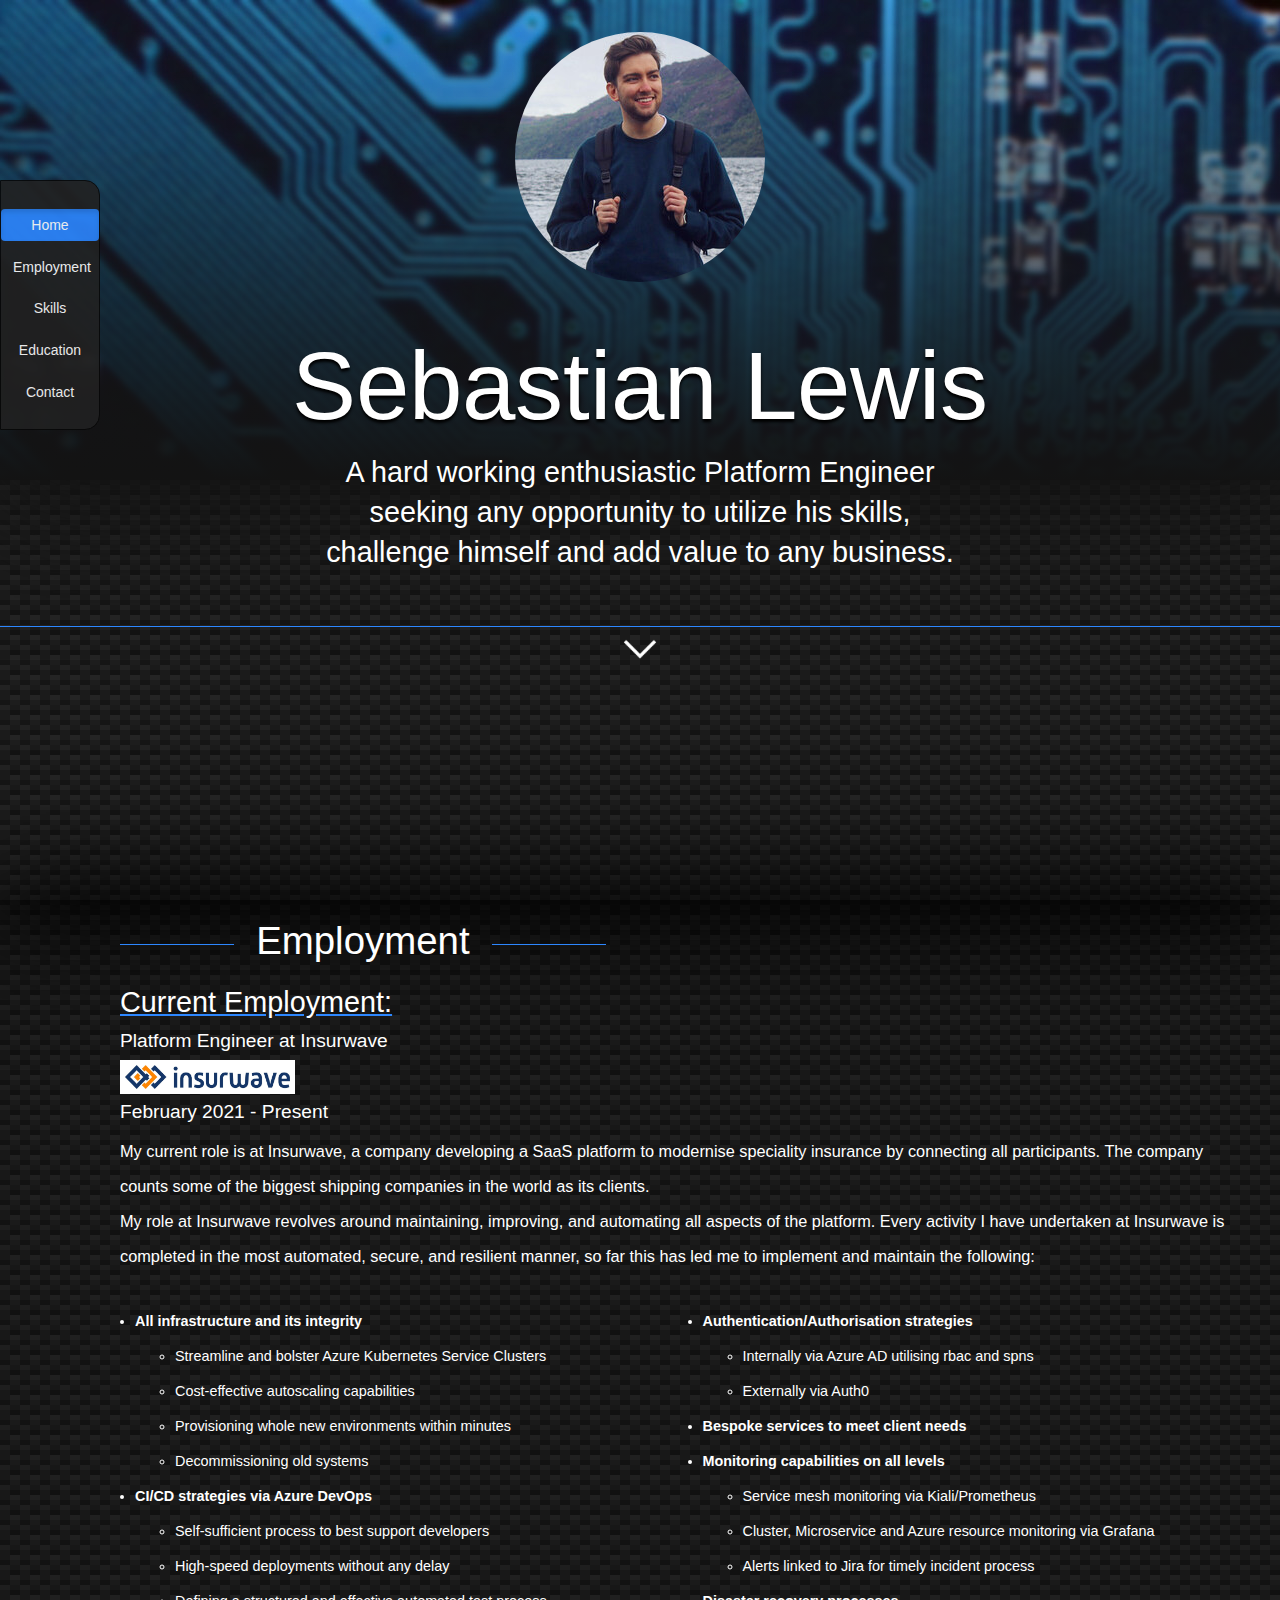
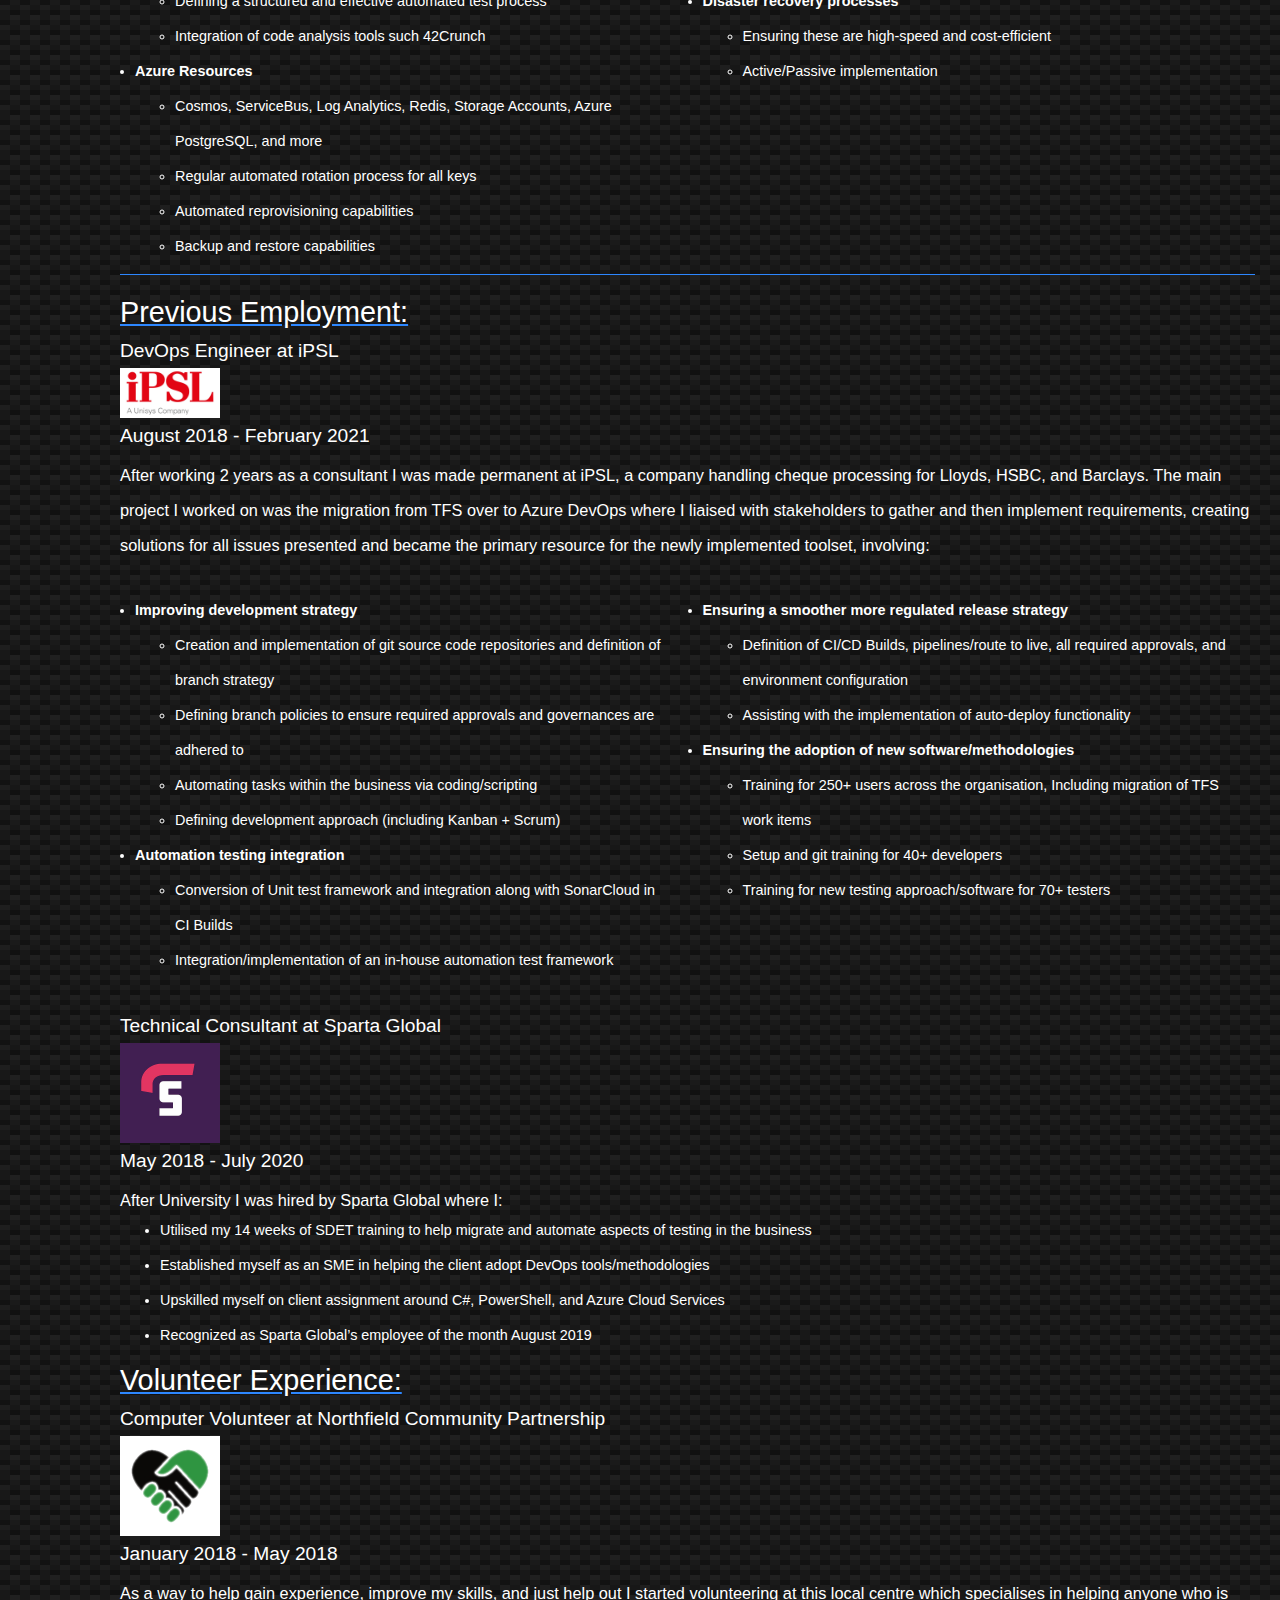
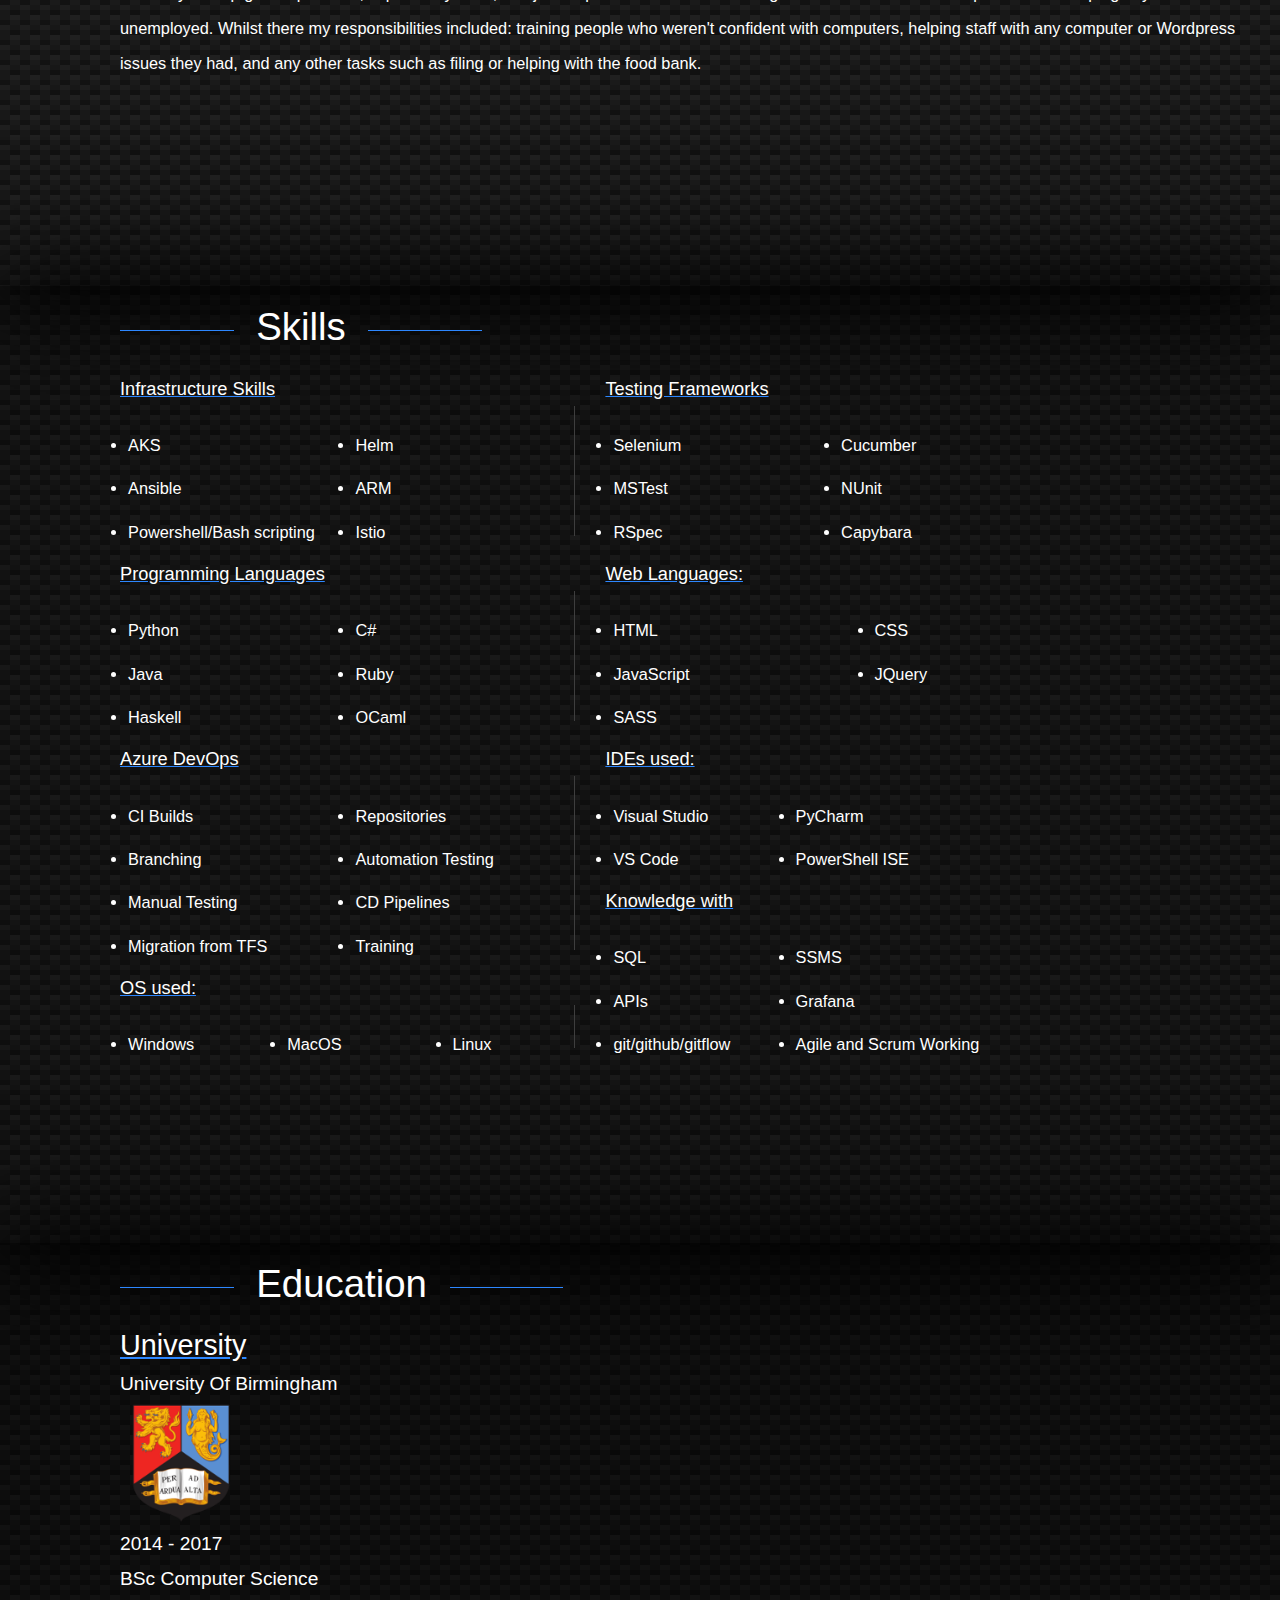
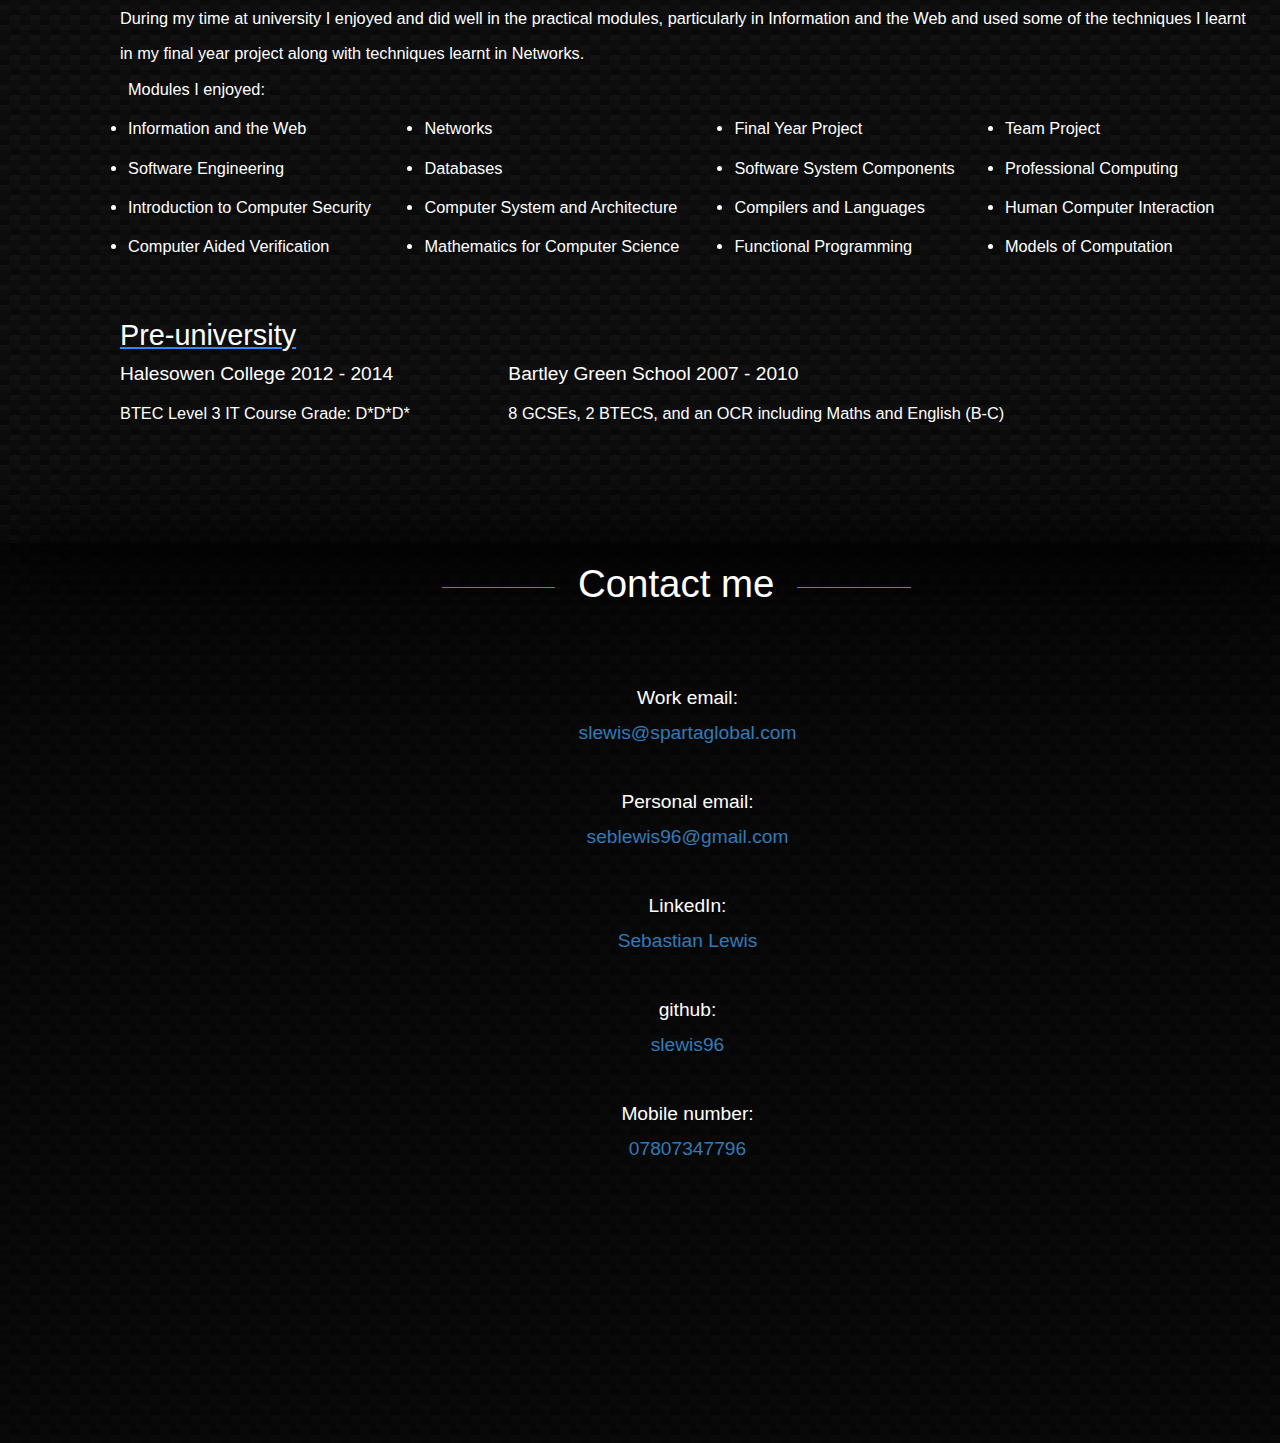
==== index.html @ 3a3884fb "Removed extra skills info" ====
<!DOCTYPE html>
<html>
  <head>
    <title>Seb Lewis</title>
    <link href="https://fonts.googleapis.com/css?family=Arimo" rel="stylesheet">
    <link href="css/bootstrap.css" rel="stylesheet">
    <link rel="stylesheet" href="css/Format.css">
    <link rel="stylesheet" href="css/animate.min.css">
    <meta name="viewport" content="width=device-width, initial-scale=1.0">
  </head>
  <body>
    <nav id="nav-main" class="navbar navbar-inverse">
      <a><button id="btnHome" type="button" class="btn btn-default navbar-btn scrollBtns active">Home</button></a>
      <a><button id="btnEmployment" type="button" class="btn btn-default navbar-btn scrollBtns">Employment</button></a>
      <a><button id="btnSkills" type="button" class="btn btn-default navbar-btn scrollBtns">Skills</button></a>
      <a><button id="btnEducation" type="button" class="btn btn-default navbar-btn scrollBtns">Education</button></a>
      <a><button id="btnContact" type="button" class="btn btn-default navbar-btn scrollBtns">Contact</button></a>
    </nav>
    <nav id="nav-main2" class="navbar navbar-inverse">
      <a><button type="button" class="btn btn-default navbar-btn scrollBtns">Home</button></a>
      <a><button type="button" class="btn btn-default navbar-btn scrollBtns">Employment</button></a>
      <a><button type="button" class="btn btn-default navbar-btn scrollBtns">Skills</button></a>
      <a><button type="button" class="btn btn-default navbar-btn scrollBtns">Education</button></a>
      <a><button type="button" class="btn btn-default navbar-btn scrollBtns">Contact</button></a>
    </nav>
    <nav id="nav-mobile" class="navbar navbar-inverse">
      <span class="glyphicon glyphicon-menu-hamburger" aria-hidden="true"></span>
    </nav>
    <div class="overlay o0">
      <header id="top" class="main-header">
        <div id="intro">
          <a href="https://www.linkedin.com/in/sebastian-lewis-231a48b2/" target="_blank"><img id="me" class="me" src="imgs/me.jpeg" alt="profile image"></a>
          <h1>Sebastian Lewis</h1>
          <div class="intro">
            <p>A hard working enthusiastic Platform Engineer seeking any opportunity to utilize his skills, challenge himself and add value to any business.<br></p>
          </div>
          <hr>
          <a href="#Employment"><img class="arrow" src="imgs/downarrow.png" alt="Down arrow" width="40px"></a>
        </div>
      </header>
    </div>
    <div class="overlay o1">
      <div id="Employment" class="container">
        <h2><hr>Employment<hr></h2>
        <u>Current Employment:</u><br>
          Platform Engineer at Insurwave<br> <a href="https://www.insurwave.com/" target="_blank"><img src="imgs/iw.jpg" width="175px"; style="background-color:white; padding:5px;"></a><br>
          February 2021 - Present<br>
          <sub>
            My current role is at Insurwave, a company developing a SaaS platform to modernise speciality insurance by connecting all participants. The company counts some of the biggest shipping companies in the world as its clients. <br>
            My role at Insurwave revolves around maintaining, improving, and automating all aspects of the platform. Every activity I have undertaken at Insurwave is completed in the most automated, secure, and resilient manner, so far this has led me to implement and maintain the following:
          </sub>  
            <br>
            <br>
          <ul class="jeList col-sm-6">
            <li><b>All infrastructure and its integrity</b></li>
            <ul>
              <li>Streamline and bolster Azure Kubernetes Service Clusters</li>
              <li>Cost-effective autoscaling capabilities</li>
              <li>Provisioning whole new environments within minutes</li>
              <li>Decommissioning old systems</li>
            </ul>
            <li><b>CI/CD strategies via Azure DevOps</b></li>
            <ul>
              <li>Self-sufficient process to best support developers</li>
              <li>High-speed deployments without any delay</li>
              <li>Defining a structured and effective automated test process</li>
              <li>Integration of code analysis tools such 42Crunch</li>
            </ul>
            <li><b>Azure Resources</b></li>
            <ul>
              <li>Cosmos, ServiceBus, Log Analytics, Redis, Storage Accounts, Azure PostgreSQL, and more</li>
              <li>Regular automated rotation process for all keys</li>
              <li>Automated reprovisioning capabilities</li>
              <li>Backup and restore capabilities</li>
            </ul>
          </ul>
          <ul class="jeList col-sm-6">
            <li><b>Authentication/Authorisation strategies</b></li>
            <ul>
              <li>Internally via Azure AD utilising rbac and spns</li>
              <li>Externally via Auth0</li>
            </ul>
            <li><b>Bespoke services to meet client needs</b></li>
            <li><b>Monitoring capabilities on all levels</b></li>
            <ul>
              <li>Service mesh monitoring via Kiali/Prometheus</li>
              <li>Cluster, Microservice and Azure resource monitoring via Grafana</li>
              <li>Alerts linked to Jira for timely incident process</li>
            </ul>
            <li><b>Disaster recovery processes</b></li>
            <ul>
              <li>Ensuring these are high-speed and cost-efficient</li>
              <li>Active/Passive implementation</li>
            </ul>
          </ul>
        <hr>
        <u>Previous Employment:</u><br>
          DevOps Engineer at iPSL<br> <a href="https://www.ipsl.co.uk/" target="_blank"><img src="imgs/ipsl.jpeg" width="100px";></a><br>
          August 2018 - February 2021<br>
          <sub>
            After working 2 years as a consultant I was made permanent at iPSL, a company handling cheque processing for Lloyds, HSBC, and Barclays. The main project I worked on was the migration from TFS over to Azure DevOps where I liaised with stakeholders to gather and then implement requirements, creating solutions for all issues presented and became the primary resource for the newly implemented toolset, involving:
          </sub>  
            <br>
            <br>
          <ul class="jeList col-sm-6">
            <li><b>Improving development strategy</b></li>
            <ul>
              <li>Creation and implementation of git source code repositories and definition of branch strategy</li>
              <li>Defining branch policies to ensure required approvals and governances are adhered to</li>
              <li>Automating tasks within the business via coding/scripting</li>
              <li>Defining development approach (including Kanban + Scrum)</li>
            </ul>
            <li><b>Automation testing integration</b></li>
            <ul>
              <li>Conversion of Unit test framework and integration along with SonarCloud in CI Builds</li>
              <li>Integration/implementation of an in-house automation test framework</li>
            </ul>
          </ul>
          <ul class="jeList col-sm-6">
            <li><b>Ensuring a smoother more regulated release strategy</b></li>
            <ul>
              <li>Definition of CI/CD Builds, pipelines/route to live, all required approvals, and environment configuration</li>
              <li>Assisting with the implementation of auto-deploy functionality</li>
            </ul>
            <li><b>Ensuring the adoption of new software/methodologies</b></li>
            <ul>
              <li>Training for 250+ users across the organisation, Including migration of TFS work items</li>
              <li>Setup and git training for 40+ developers</li>
              <li>Training for new testing approach/software for 70+ testers</li>
            </ul>  
          </ul>
          <hr style="border:0px;">
          Technical Consultant at Sparta Global<br> <a href="https://www.spartaglobal.com/" target="_blank"><img src="imgs/sp.png" width="100px";></a><br>
          May 2018 - July 2020<br>
          <sub>
            After University I was hired by Sparta Global where I:
          </sub>  
            <br>
          <ul class="jeList">
            <li>Utilised my 14 weeks of SDET training to help migrate and automate aspects of testing in the business</li>
            <li>Established myself as an SME in helping the client adopt DevOps tools/methodologies</li>
            <li>Upskilled myself on client assignment around C#, PowerShell, and Azure Cloud Services</li>
            <li>Recognized as Sparta Global’s employee of the month August 2019</li>
          </ul>
        <u>Volunteer Experience:</u><br>
          Computer Volunteer​ at Northfield Community Partnership<br> <a href="https://www.northfieldcommunity.org/" target="_blank"><img src="imgs/ncp.png" width="100px"; style="background-color:white;"></a><br>
          January 2018 - May 2018<br>
          <sub>
            As a way to help gain experience, improve my skills, and just help out I started volunteering at this local centre which specialises in helping anyone who is unemployed. Whilst there my responsibilities included:
            training people who weren't confident with computers, helping staff with any computer or Wordpress issues they had, and any other tasks such as filing or helping with the food bank.</li>
          <br><br>
          </sub>
      </div>
      <br>
      <br>
      <br>
      <br>
      <br>
    </div>
    <div class="overlay o2">
      <div id="Skills" class="container">
        <h2><hr>Skills<hr></h2>
        <div class="row">
          <div class="col-sm-5 knowledge">
            <table class="table">
              <thead>
                <u class="skillsTitle">Infrastructure Skills</u>
              </thead>
              <tbody>
                <td style="width: 50%;">&emsp;<sub><li>AKS</li></sub></td>
                <td><br><sub><li>Helm</li></sub></td>
              </tbody>
              <tbody>
                <td>&emsp;<sub><li>Ansible</li></sub></td>
                <td><br><sub><li>ARM</li></sub></td>
              </tbody>
              <tbody>
                <td><br><sub><li>Powershell/Bash scripting</li></sub></td>
                <td><br><sub><li>Istio</li></sub></td>
              </tbody>
            </table>
            <table class="table">
                <thead>
                  <u class="skillsTitle">Programming Languages</u>
                </thead>
                <tbody>
                  <td style="width: 50%;">&emsp;<sub><li>Python</li></sub></td>
                  <td><br><sub><li>C#</li></sub></td>
                </tbody>
                <tbody>
                  <td>&emsp;<sub><li>Java</li></sub></td>
                  <td><br><sub><li>Ruby</li></sub></td>
                </tbody>
                <tbody>
                  <td><br><sub><li>Haskell</li></sub></td>
                  <td>&emsp;<sub><li>OCaml</li></sub></td>
                </tbody>
              </table>
              <table class="table">
                  <thead>
                    <u class="skillsTitle">Azure DevOps</u>
                  </thead>
                  <tbody>
                    <td style="width: 50%;">&emsp;<sub><li>CI Builds</li></sub></td>
                    <td><br><sub><li>Repositories</li></sub></td>
                  </tbody>
                  <tbody>
                    <td>&emsp;<sub><li>Branching</li></sub></td>
                    <td><br><sub><li>Automation Testing</li></sub></td>
                  </tbody>
                  <tbody>
                    <td>&emsp;<sub><li>Manual Testing</li></sub></td>
                    <td>&emsp;<sub><li>CD Pipelines</li></sub></td>
                  </tbody>
                  <tbody>
                      <td>&emsp;<sub><li>Migration from TFS</li></sub></td>
                      <td>&emsp;<sub><li>Training</li></sub></td>
                    </tbody>
                </table>
                <u class="skillsTitle">OS used:</u>
                <table class="table">
                  <thead>
                  </thead>
                  <tbody>
                    <td style="width:35%;">&emsp;<sub><li>Windows</li><sub></td>
                    <td><br><sub><li>MacOS</li></td>
                    <td><br><sub><li>Linux</li></td>
                  </tbody>
                </table>
          </div>
          <div class="col-sm-5">
            <table class="table">
              <thead>
                <u class="skillsTitle">Testing Frameworks</u>
              </thead>
              <tbody>
                <td style="width: 50%;">&emsp;<sub><li>Selenium</li></sub></td>
                <td><br><sub><li>Cucumber</li></sub></td>
              </tbody>
              <tbody>
                <td>&emsp;<sub><li>MSTest</li></sub></td>
                <td><br><sub><li>NUnit</li></sub></td>
              </tbody>
              <tbody>
                <td>&emsp;<sub><li>RSpec</li></sub></td>
                <td>&emsp;<sub><li>Capybara</li></sub></td>
              </tbody>
            </table>
            <u class="skillsTitle">Web Languages:</u>
            <table class="table">
                <thead>
                </thead>
                <tbody>
                  <td>&emsp;<sub><li>HTML</li><sub></td>
                  <td><br><sub><li>CSS</li><sub></td>
                </tbody>
                <tbody>
                  <td><br><sub><li>JavaScript</li><sub></td>
                  <td><br><sub><li>JQuery</li><sub></td>
                </tbody>
                <tbody>
                  <td><br><sub><li>SASS</li><sub></td>
                </tbody>
              </table>
              <u class="skillsTitle">IDEs used:</u>
              <table class="table">
                <thead>
                </thead>
                <tbody>
                  <td style="width:40%;">&emsp;<sub><li>Visual Studio</li><sub></td>
                  <td><br><sub><li>PyCharm</li></td>
                </tbody>
                <tbody>
                  <td><br><sub><li>VS Code</li></td>
                  <td><br><sub><li>PowerShell ISE</li></td>
                </tbody>
              </table>
              <u class="skillsTitle">Knowledge with</u>
              <table class="table">
                <thead>
                </thead>
                <tbody>
                  <td style="width:40%;">&emsp;<sub><li>SQL</li><sub></td>
                  <td><br><sub><li>SSMS</li></td>
                </tbody>
                <tbody>
                  <td><br><sub><li>APIs</li></td>
                  <td><br><sub><li>Grafana</li></td>
                </tbody>
                <tbody>
                    <td><br><sub><li>git/github/gitflow</li></td>
                    <td><br><sub><li>Agile and Scrum Working</li></td>
                  </tbody>
              </table>
          </div>
        </div>
        <div>
          </div>
      </div>
      <br>
      <br>
      <br>
      <br>
      <br>
    </div>
    <div class="overlay o3">
      <div id="Education" class="container">
        <h2><hr>Education<hr></h2>
        <div class="row">
          <div class="col-sm-12">
            <u>University</u><br>
              University Of Birmingham<br> <a href="https://www.birmingham.ac.uk/index.aspx" target="_blank"><img src="imgs/uob.png" width="125px";></a><br>
              2014 - 2017<br>
              BSc Computer Science<br>
              <sub>
                During my time at university I enjoyed and did well in the practical modules, particularly in Information and the Web and used some of the techniques I learnt in my final year project along with techniques learnt in Networks.<br>
                <table class="table">
                    <thead>
                      <th>Modules I enjoyed:</th>
                    </thead>
                    <tbody>
                      <td><li>Information and the Web</li></td>
                      <td><li>Networks</li></td>
                      <td><li>Final Year Project</li></td>
                      <td><li>Team Project</li></td>
                    </tbody>
                    <tbody>
                      <td><li>Software Engineering</li></td>
                      <td><li>Databases</li></td>
                      <td><li>Software System Components</li></td>
                      <td><li>Professional Computing</li></td>
                    </tbody>
                    <tbody>
                      <td><li>Introduction to Computer Security</li></td>
                      <td><li>Computer System and Architecture</li></td>
                      <td><li>Compilers and Languages</li></td>
                      <td><li>Human Computer Interaction</li></td>
                    </tbody>
                    <tbody>
                      <td><li>Computer Aided Verification</li></td>
                      <td><li>Mathematics for Computer Science</li></td>
                      <td><li>Functional Programming </li></td>
                      <td><li>Models of Computation</li></td>
                    </tbody>
                </table>
                <br>
              </sub>
          </div>
        </div>
        <div class="row">
          <div class="col-sm-4">
            <u>Pre-university</u><br>
              Halesowen College
              2012 - 2014<br>
              <sub>
                BTEC Level 3 IT Course Grade: D*D*D*
              </sub>
          </div>
          <div class="col-sm-6">
            <u></u><br>
              Bartley Green School
              2007 - 2010<br>
              <sub>
                8 GCSEs, 2 BTECS, and an OCR including Maths and English (B-C)
              <br><br>
              </sub>
          </div>
        </div>
      </div>
      <br>
      <br>
    </div>
    <footer id="footer" class="overlay o4">
      <div id="Contact" class="container">
        <h2><hr>Contact me<hr></h2><br>
        <div>
          Work email:<br>
          <a href="mailto:slewis@spartaglobal.com">slewis@spartaglobal.com</a>
        </div>
        <div>
          Personal email:<br>
          <a href="mailto:seblewis96@gmail.com">seblewis96@gmail.com</a>
        </div>
        <div>
          LinkedIn:<br>
          <a href="https://www.linkedin.com/in/sebastian-lewis-231a48b2/" target="_blank">Sebastian Lewis</a>
        </div>
        <div>
          github:<br>
          <a href="https://github.com/slewis96">slewis96</a>
        </div>
        <div>
          Mobile number:<br>
          <a href="tel:07807347796">07807347796</a>
        </div>
      </div>
    </footer>
    <script src="js/jquery-3.3.1.js"></script>
    <script src="js/jquery.scrollify.js"></script>
	  <script>
      $(function() {
        //Fadein and bounce picture
  			$(document).ready(function() {
  			     $(document.body).animate({opacity: 1}, 1200);
             $("#me").delay(500).queue(function(){
               $('#me').addClass("animated bounce");
               setTimeout(function () {
                  $('#me').removeClass("animated bounce");
                }, 2000);
             })
        })
        //Toggle Menu
        $("#nav-mobile").click(function(){
             $("#nav-main2").slideToggle();
        })
        //Ensure the mobile menu is closed on resize
        $(document).load($(window).bind("resize", checkPosition));
        function checkPosition() {
            if (window.matchMedia('(min-width: 768px)').matches) {
              $("#nav-main2").css('display','none');
            }
        }
      })
    </script>
    <script src="js/main.js"></script>
  </body>
</html>
---- css/Format.css ----
/*HTML attirbutes*/
* {
  box-sizing: border-box;
}
body {
  background:
    linear-gradient(27deg, #151515 5px, transparent 5px) 0 5px,
    linear-gradient(207deg, #151515 5px, transparent 5px) 10px 0px,
    linear-gradient(27deg, #222 5px, transparent 5px) 0px 10px,
    linear-gradient(207deg, #222 5px, transparent 5px) 10px 5px,
    linear-gradient(90deg, #1b1b1b 10px, transparent 10px),
    linear-gradient(#1d1d1d 25%, #1a1a1a 25%, #1a1a1a 50%, transparent 50%, transparent 75%, #242424 75%, #242424);
  background-color: #131313;
  background-size: 20px 20px;
  /* background-color: #131313; */
  font-family: Roboto, Arial, sans-serif;
  margin: 0;
  font-size: 1.5em;
  color: white;
  overflow-x: hidden;
  scroll-snap-type: mandatory;
  line-height: 35px;
}
header{
  background: linear-gradient(0deg, #131313, transparent),
            #131313 url('../imgs/header2.jpg') no-repeat;
  box-shadow: 10px 10px 100px 20px #131313;
  display: block;
  z-index: 3;
  height: 480px;
}
#Projects, #Websites, #Sparta-Projects{
  background: rgba(0, 0, 0, 0.4);
}
h1 {
  font-family: Arimo;
  font-size: 5em;
  color: white;
  font-weight: 10;
  text-shadow: 0 3px 3px black;
}
h2{
  font-size: 2em;
  margin-bottom: 2%;
}
u{
  font-size: 1.5em;
  text-decoration-color: #2d87ff;
}
hr{
  width: 100%;
  border-top: 1px solid #2d87ff;
}
h2 hr{
  width: 10%;
  margin: .8% 2%;
  display: inline-block;
}
h2 hr:first-of-type{
  margin: .8% 2% .8% 0%;
}
sub{
  font-size: 85%;
}
.jeList{
  font-size: 75%;
}
.skillsTitle{
  font-size: 95%;
}
img{
  -webkit-transition: all .5s; /* Safari */
  transition: all .5s;
}
img:hover{
  transform: scale(1.05);
}
/*Section Overlays*/
.overlay{
  height: 100%;
  box-shadow: 0px 10px 100px 10px black;
}
.blocker {
  width: 100%;
  height: 160px;
}
.o1{
  background-color: rgba(0, 0, 0, 0.1);
}
.o2{
  background-color: rgba(0, 0, 0, 0.3);
}
.o3{
  background-color: rgba(0, 0, 0, 0.5);
}
.o4{
  background-color: rgba(0, 0, 0, 0.7);
}

/*Bootstrap container and navbar*/
.container{
  margin-top: 14%;
  margin-left: 105px;
  margin-right: 10px;
}
.container:first-of-type{
  margin-top: 0%;
}
.webcont{
  margin: 0 auto;
  text-align: center;
  margin-bottom: 4%;
  display: flex;
  flex-wrap: wrap;
}
.projcont{
  margin: 0;
  margin-left: 30px;
}
.flexcol{
  flex: 40%;
}
figure {
  display: flex;
  align-items: center;
  margin: 2% 0;
}
figcaption{
  margin-left: 2%;
  text-align: left;
}
.col-centered{
  float: none;
  margin: 0 auto;
}
.navbar{
  display: block;
  padding: 2% 0%;
  text-align: center;
  opacity: .9;
  position: fixed;
  z-index: 3;
  top: 20%;
  width: 100px;
  height: 250px;
  border-radius: 0px 15px 15px 0px;
  -webkit-transition: width 1s;
  transition: width 1s;
}
#nav-mobile{
  display: none;
  top: 0%;
  width: 50px;
  height: 50px;
  border-radius: 0px 0% 50% 0px;
  padding: 10px 0%;
}
#nav-main2{
  display: none;
  opacity: .7;
  top: 0%;
  height: 365px;
  padding-top: 40px;
  border-radius: 0px 0px 15px 0px;
}
#nav-main3{
  opacity: .7;
  top: 0%;
  height: 180px;
  padding-top: 10px;
  border-radius: 0px 0px 15px 0px;
}
#nav-main3 hr{
  margin: 0;
}
.btn{
  margin-top: 2%;
  color: white;
  background-color: transparent;
  border: 0;
  width: 100%;
}
.btn:hover, .btn:active:focus, .btn:active, .btn:focus{
  outline: none;
  color: white;
  background-color: #2d87ff;
}
.scrollBtns:hover, .scrollBtns:active:focus, .scrollBtns:active, .scrollBtns:focus{
  outline: none;
  color: white;
  background-color: transparent;
  box-shadow: none;
  cursor: default;
}
#nav-main .active{
  outline: none;
  color: white;
  background-color: #2d87ff;
}
/*Intro*/
.main-headerP{
  height: 200px;
  margin-bottom: 5%;
}
.intro {
  margin-left: 100px;
  margin-right: 100px;
  font-size: 1.5em;
  color: white;
  text-align: center;
  margin-top: 1%;
  justify-content: center;
  display: flex;
}
.me {
  margin: 2.5% 0%;
  border-radius: 100%;
  -webkit-transition: all 1s; /* Safari */
  transition: all 1s;
}
.intro p {
  margin-left: 20%;
  margin-right: 20%;
  margin-bottom: 5%;
  line-height: 40px;
  flex-wrap: nowrap;
}
#intro{
  text-align:center;
}
#intro hr{
  margin: 0;
  flex-wrap: nowrap;
}
#Contact{
  text-align: center;
}
#Contact div{
  padding: 1.5% 0%;
}

/*Bootstrap Table Fix*/
.table > thead > tr > th, .table > tbody > tr > td, .table > tbody + tbody{
  border-bottom: 0;
  border-top: 0;
}

.table{
  border: none;
}
th{
  font-weight: normal;
}
.knowledge table{
  border-right: 1px solid #3e3e3e;
}

/*Mobile*/
@media only screen and (max-width: 992px) {
  h1 {
    font-size: 3em;
  }
  sub{
    font-size: 75%;
  }
  .intro p{
    margin-left: 0%;
    margin-right: 0%;
    margin-bottom: 10%;
    font-size: .6em;
  }
}
@media only screen and (max-width: 848px){
  .projcont figure{
    display: block;
  }
}
@media only screen and (max-width: 790px){
  .knowledge table{
    border: none;
  }
}
@media only screen and (min-width: 768px){
  #nav-main2{
    display: none;
  }
}
@media only screen and (max-width: 768px){
  .container{
    margin-left: 50px;
  }
  #nav-main{
    display: none;
  }
  #nav-mobile{
    display: block;
  }
  #Employment img{
    display: none;
  }
  #Education img{
    display: none;
  }
  .container{
    font-size: 16px;
  }
  .container u{
    font-size: 17px;
  }
  .container sub{
    font-size: 75%;
  }
  .webcont img{
    width: 250px;
  }
}
@media only screen and (max-width: 648px){
  .projcont img{
    width: 300px;
  }
}
@media only screen and (max-width: 504px){
  .intro p{
  }
}
@media only screen and (max-width: 420px){
  .container{
    font-size: 72%;
    margin: 0% 5%;
  }
  .container table{
    margin-bottom: 2%;
  }
  .intro{
    font-size: 1.25em;
    margin: 0% 3%;
  }
  #intro h1{
    font-size: 2em;
  }
  .me {
    width: 190px;
  }
  h2{
    font-size: 1.75em;
  }
  .container u{
    font-size: 1.25em;
  }
}
@media only screen and (max-width: 300px){
  .me {
    width: 150px;
  }
  .intro{
    font-size: 1.20em;
  }
  #intro h1{
    font-size: 1.75em;
  }
  .container{
    font-size: 68%;
  }
}
/*Scrollbar*/
/* width */
::-webkit-scrollbar {
  width: 8.5px;
}

/* Track */
::-webkit-scrollbar-track {
  background: #131313;
}

/* Handle */
::-webkit-scrollbar-thumb {
  background: #2d87ff;
}

/* Handle on hover */
::-webkit-scrollbar-thumb:hover {
  background: #999999;
}
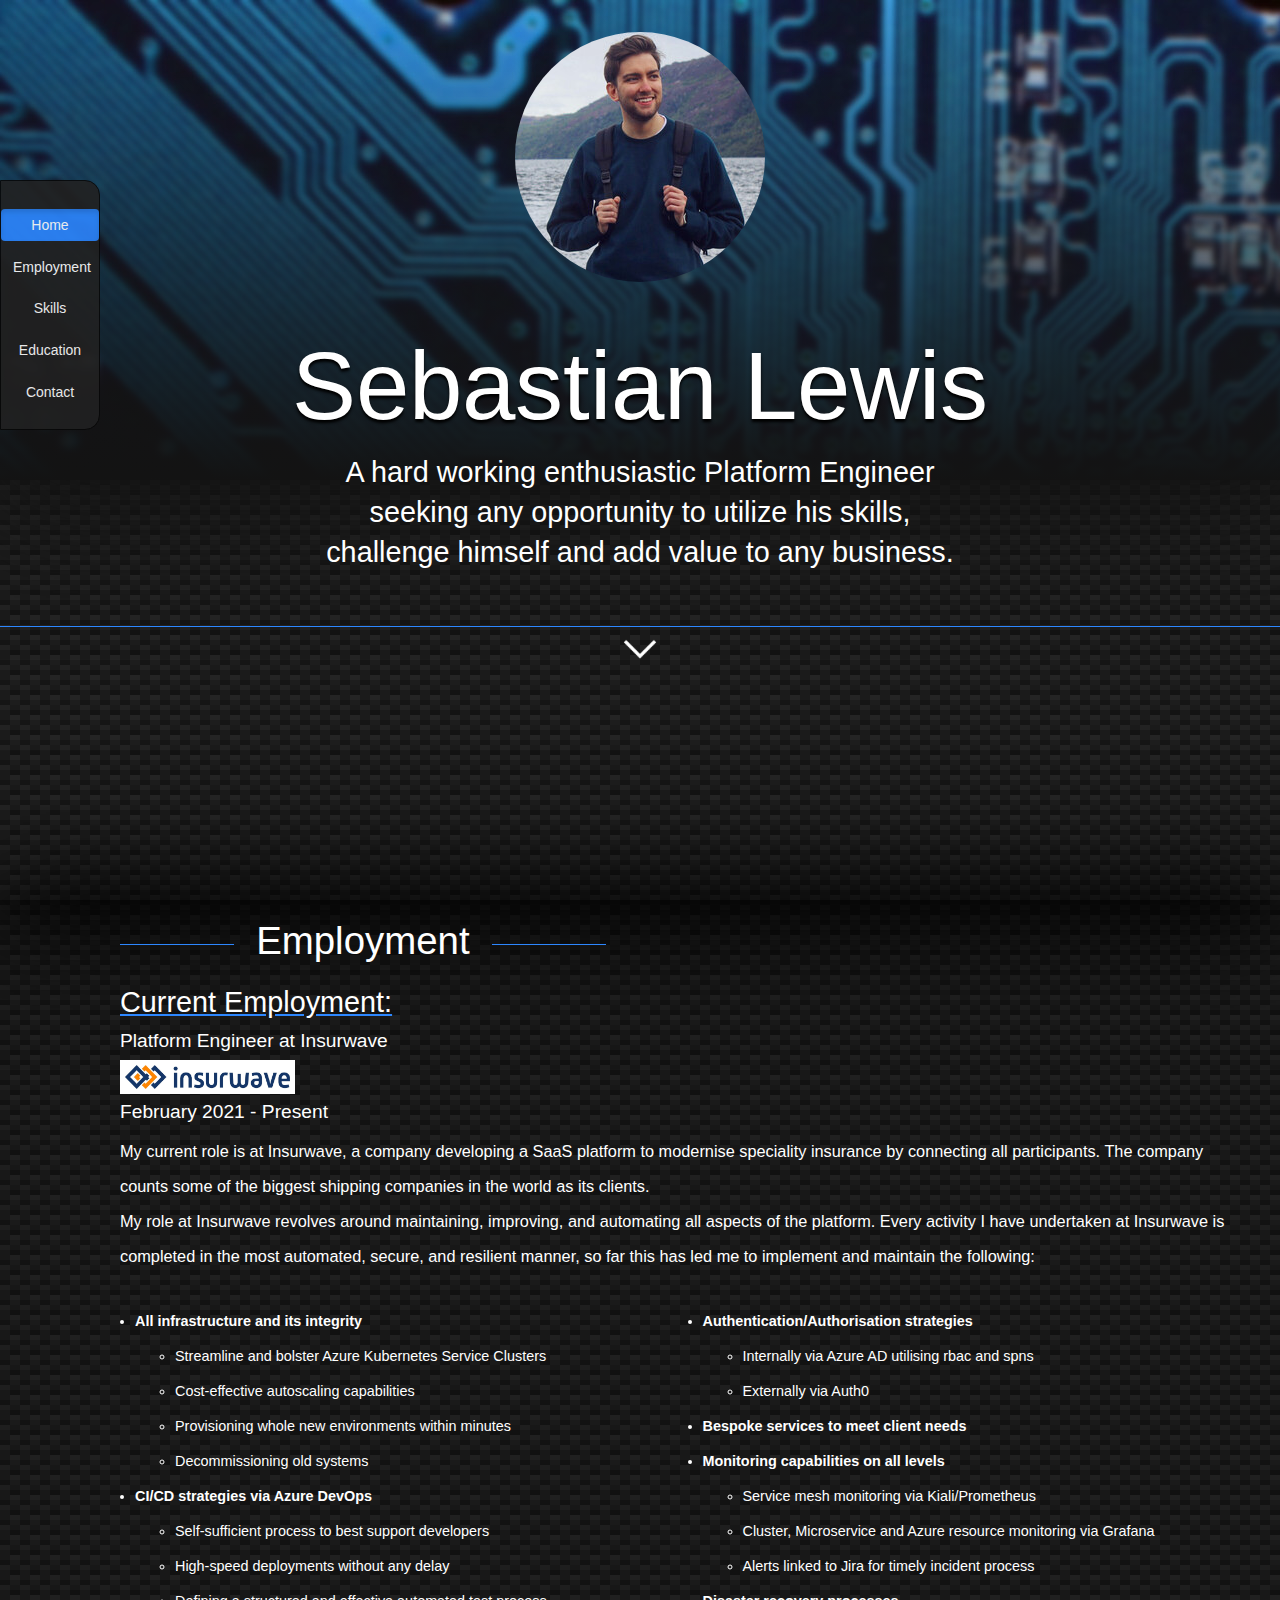
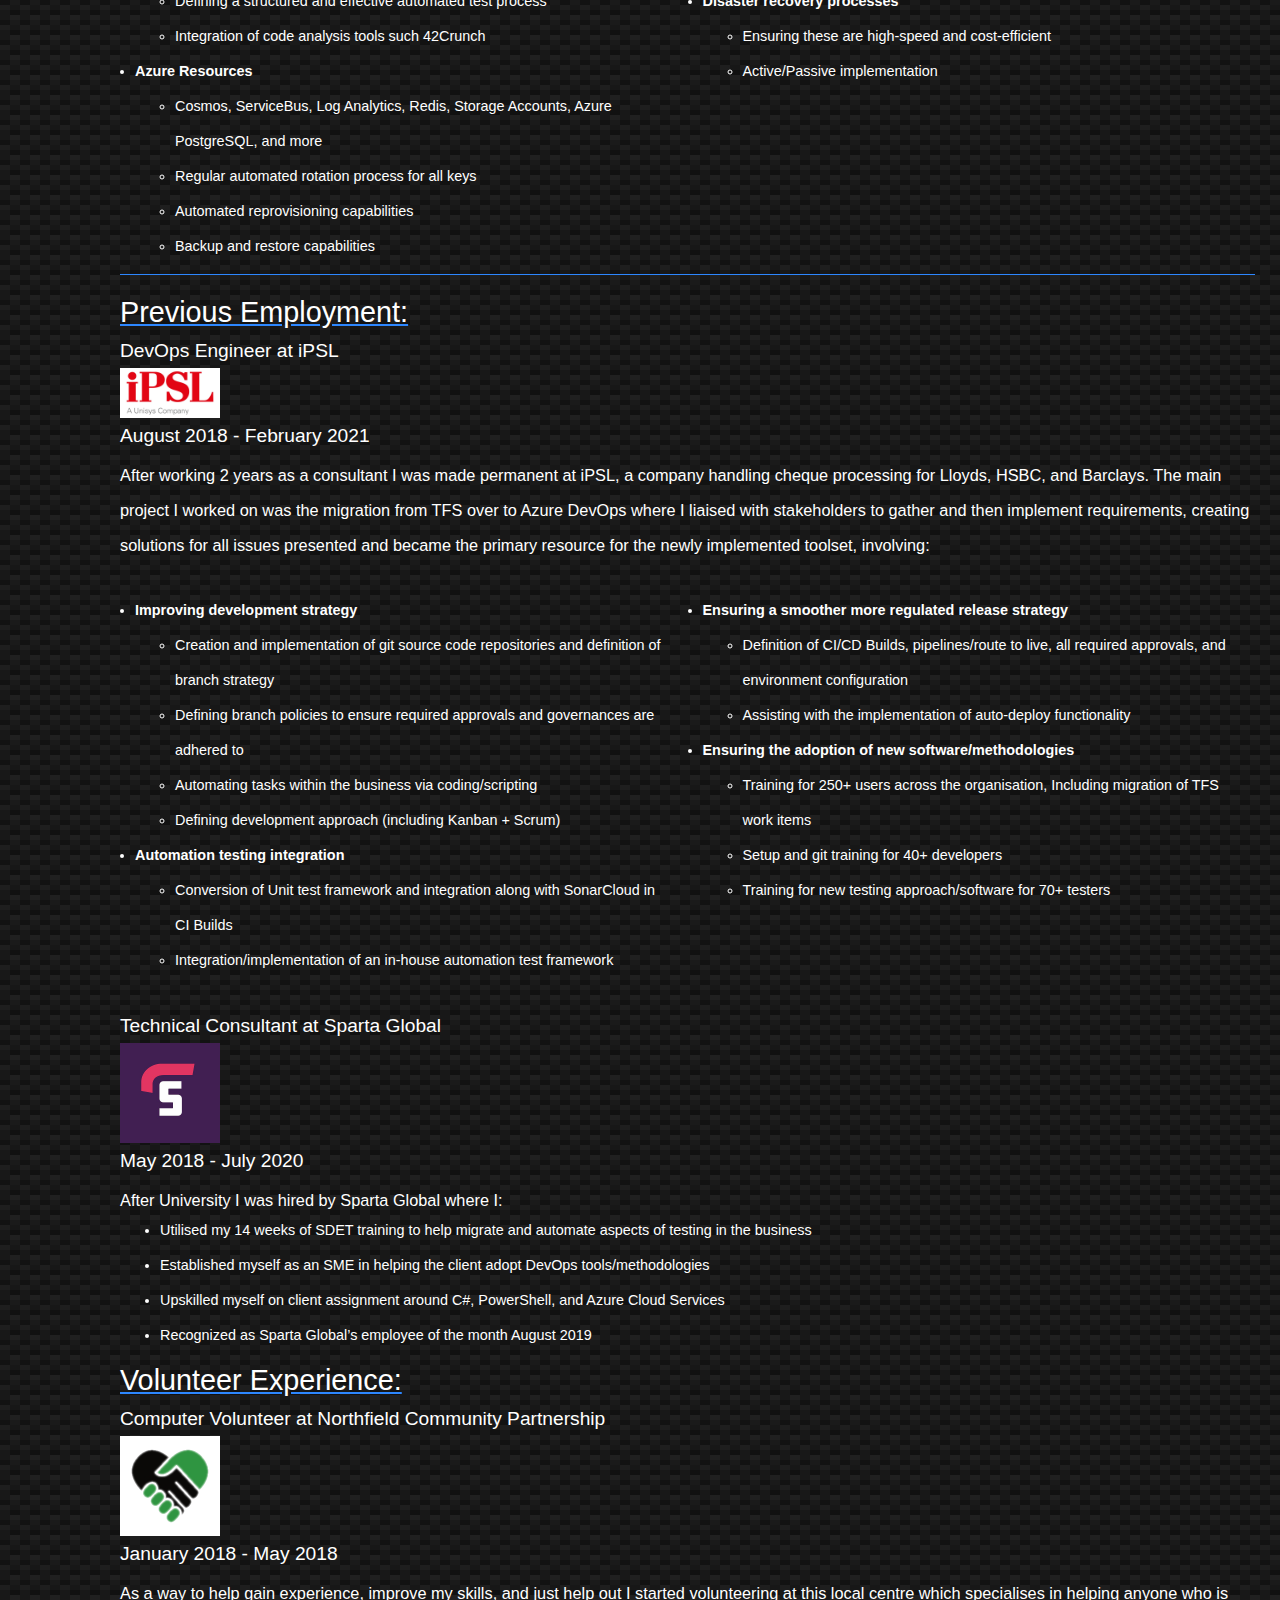
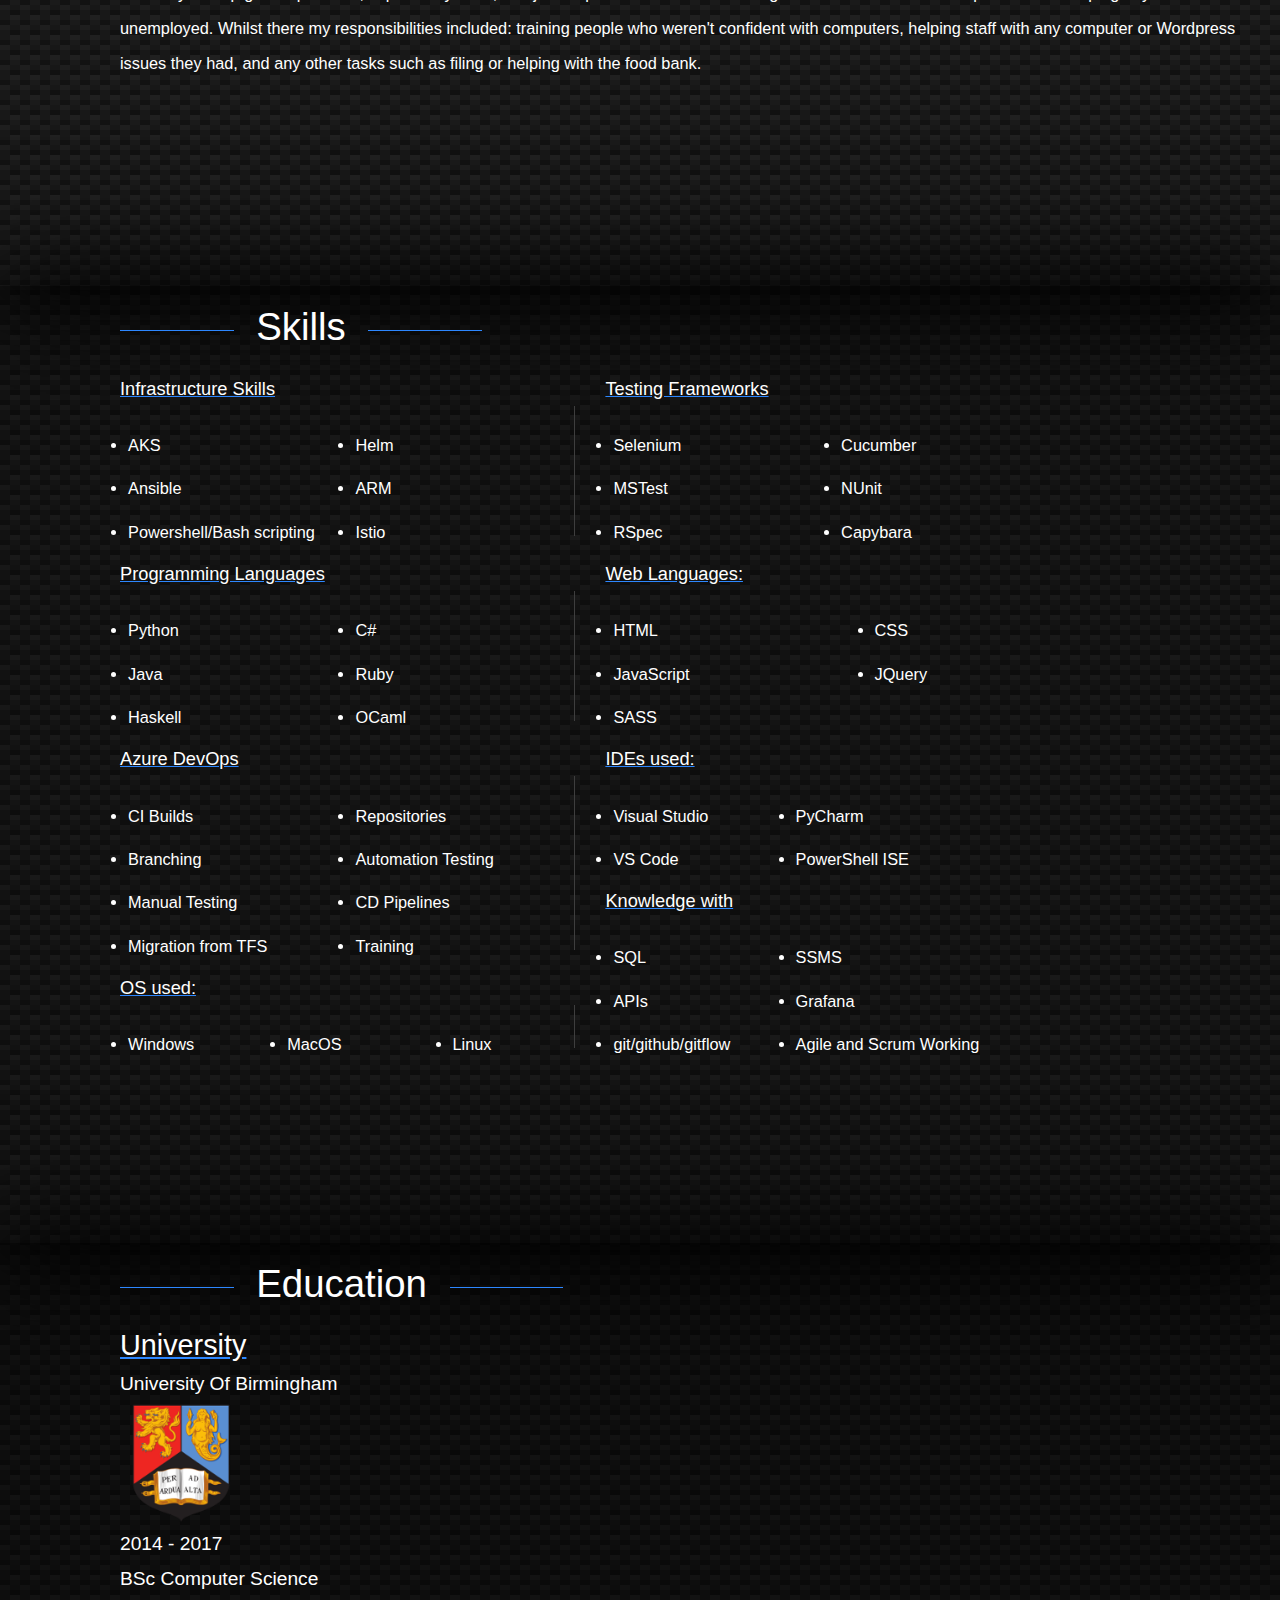
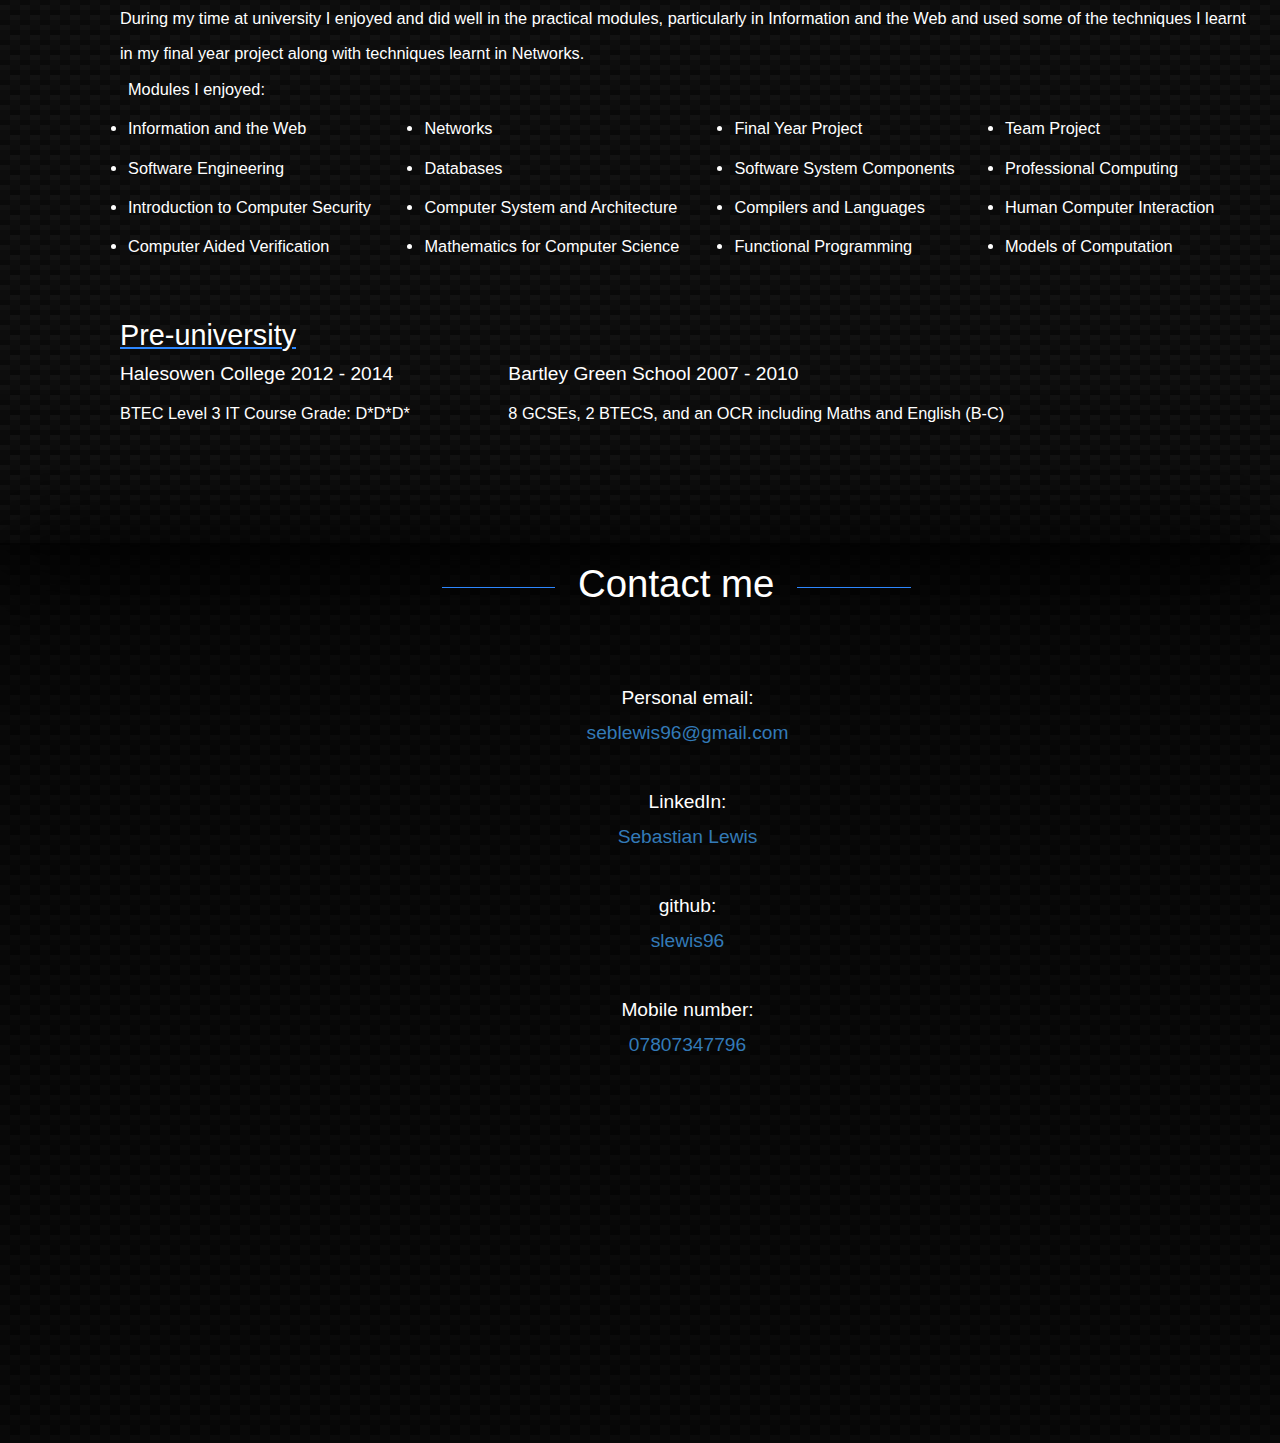
==== commit 7739fd81: "Removed out of date work email" ====
--- a/index.html
+++ b/index.html
@@ -374,10 +374,6 @@
       <div id="Contact" class="container">
         <h2><hr>Contact me<hr></h2><br>
         <div>
-          Work email:<br>
-          <a href="mailto:slewis@spartaglobal.com">slewis@spartaglobal.com</a>
-        </div>
-        <div>
           Personal email:<br>
           <a href="mailto:seblewis96@gmail.com">seblewis96@gmail.com</a>
         </div>
--- a/css/Format.css
+++ b/css/Format.css
@@ -295,12 +295,6 @@
   #nav-mobile{
     display: block;
   }
-  #Employment img{
-    display: none;
-  }
-  #Education img{
-    display: none;
-  }
   .container{
     font-size: 16px;
   }
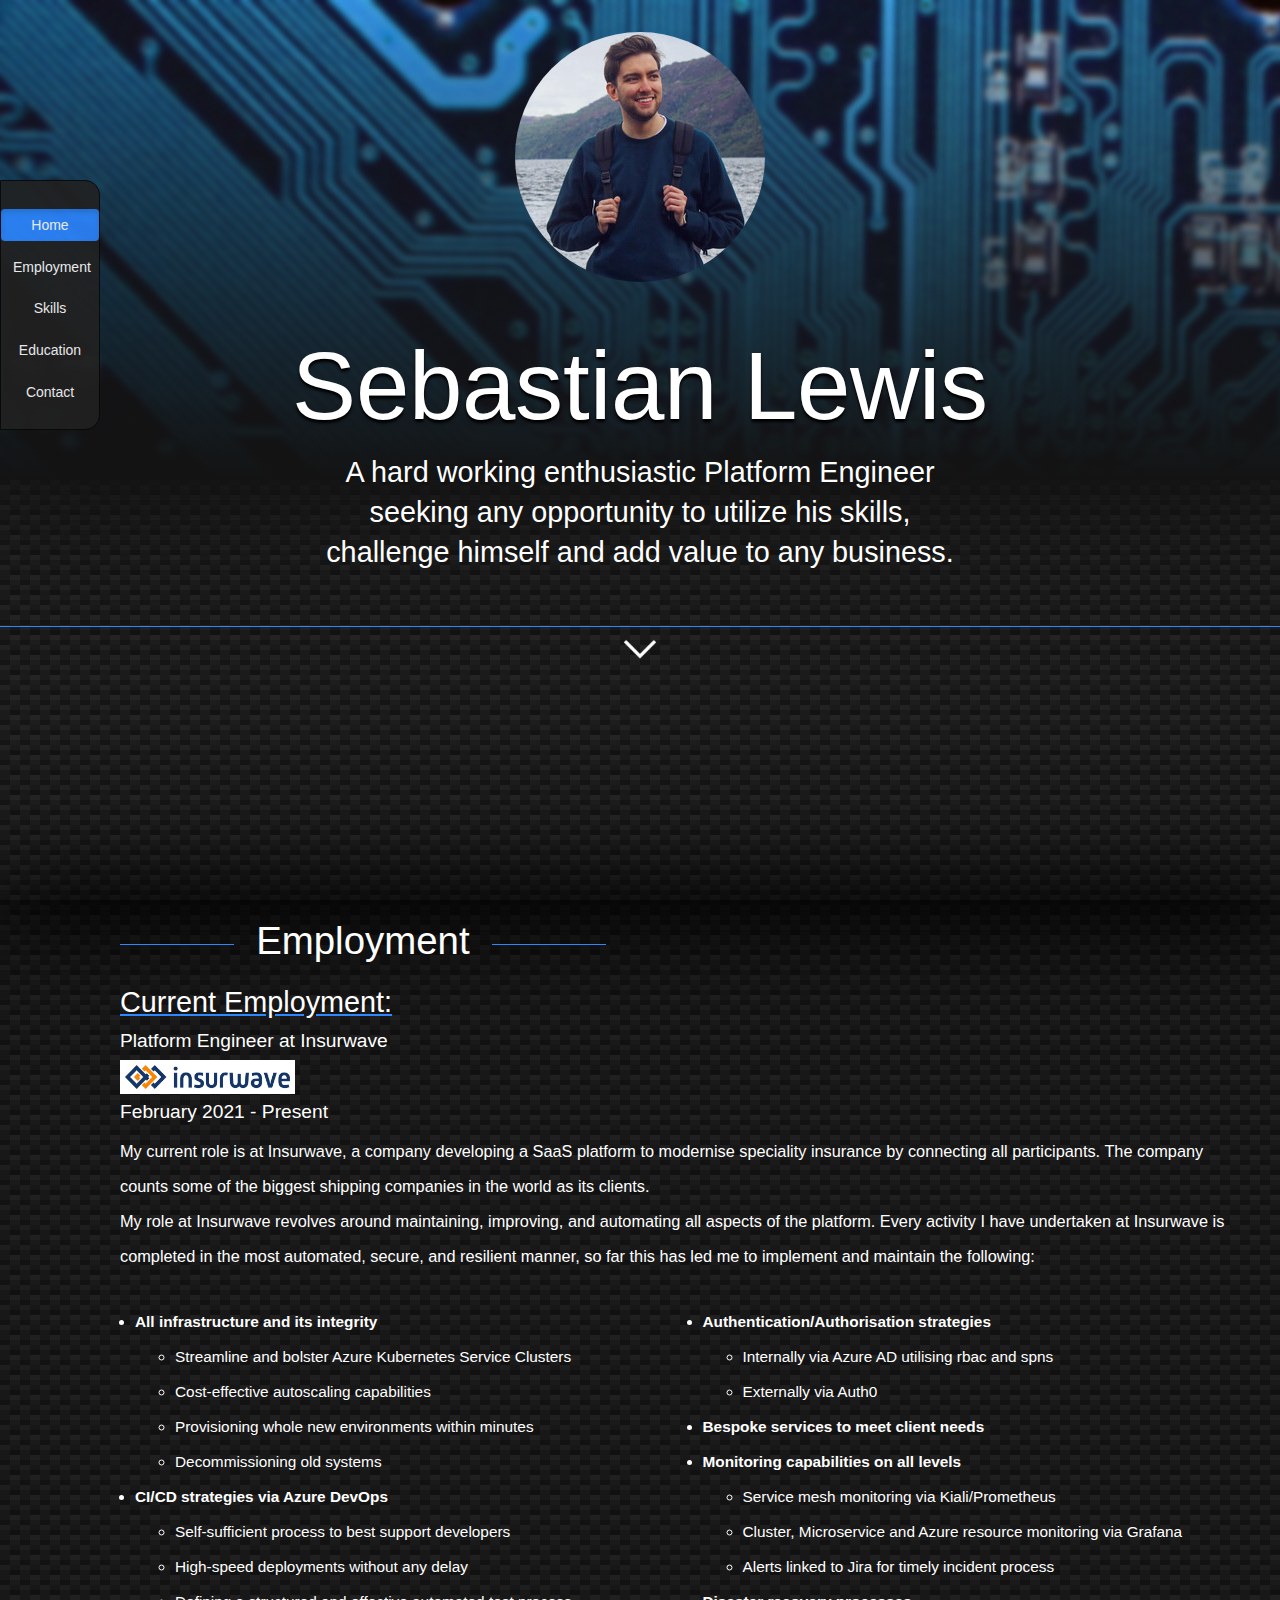
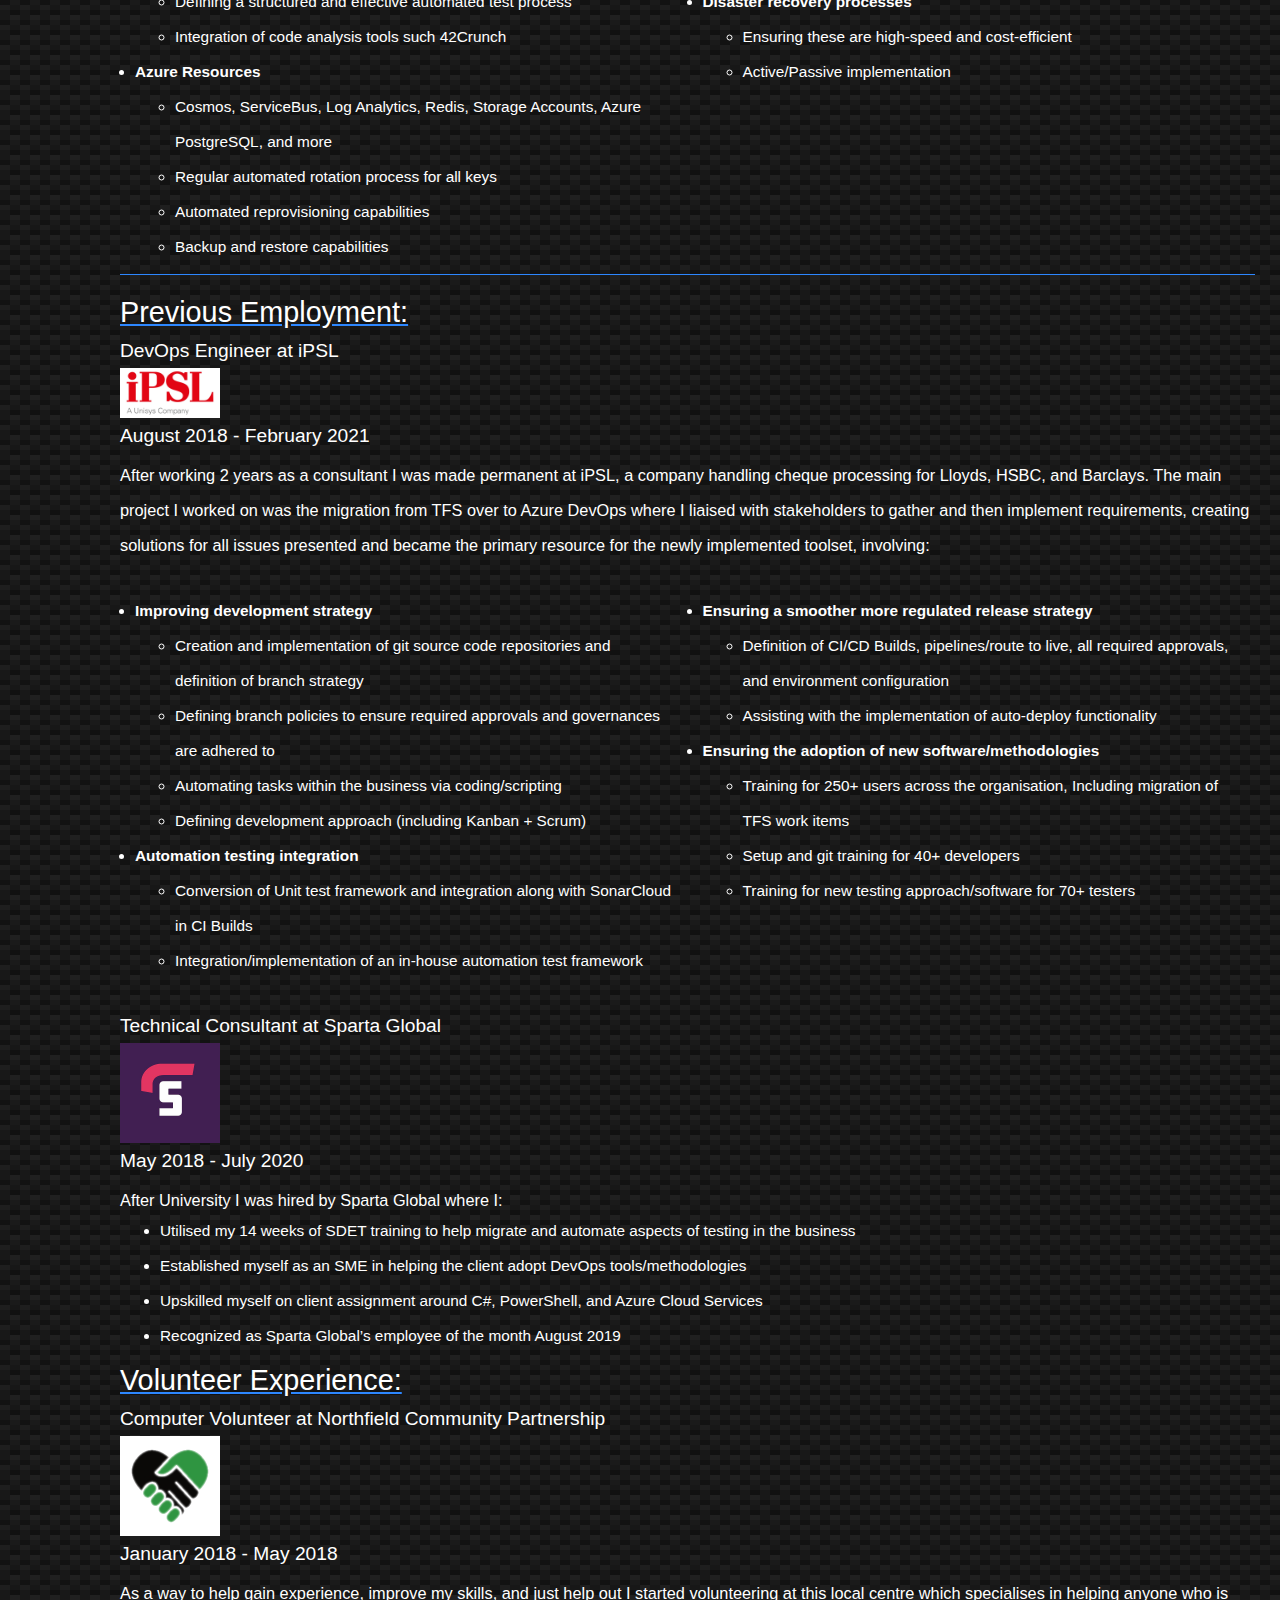
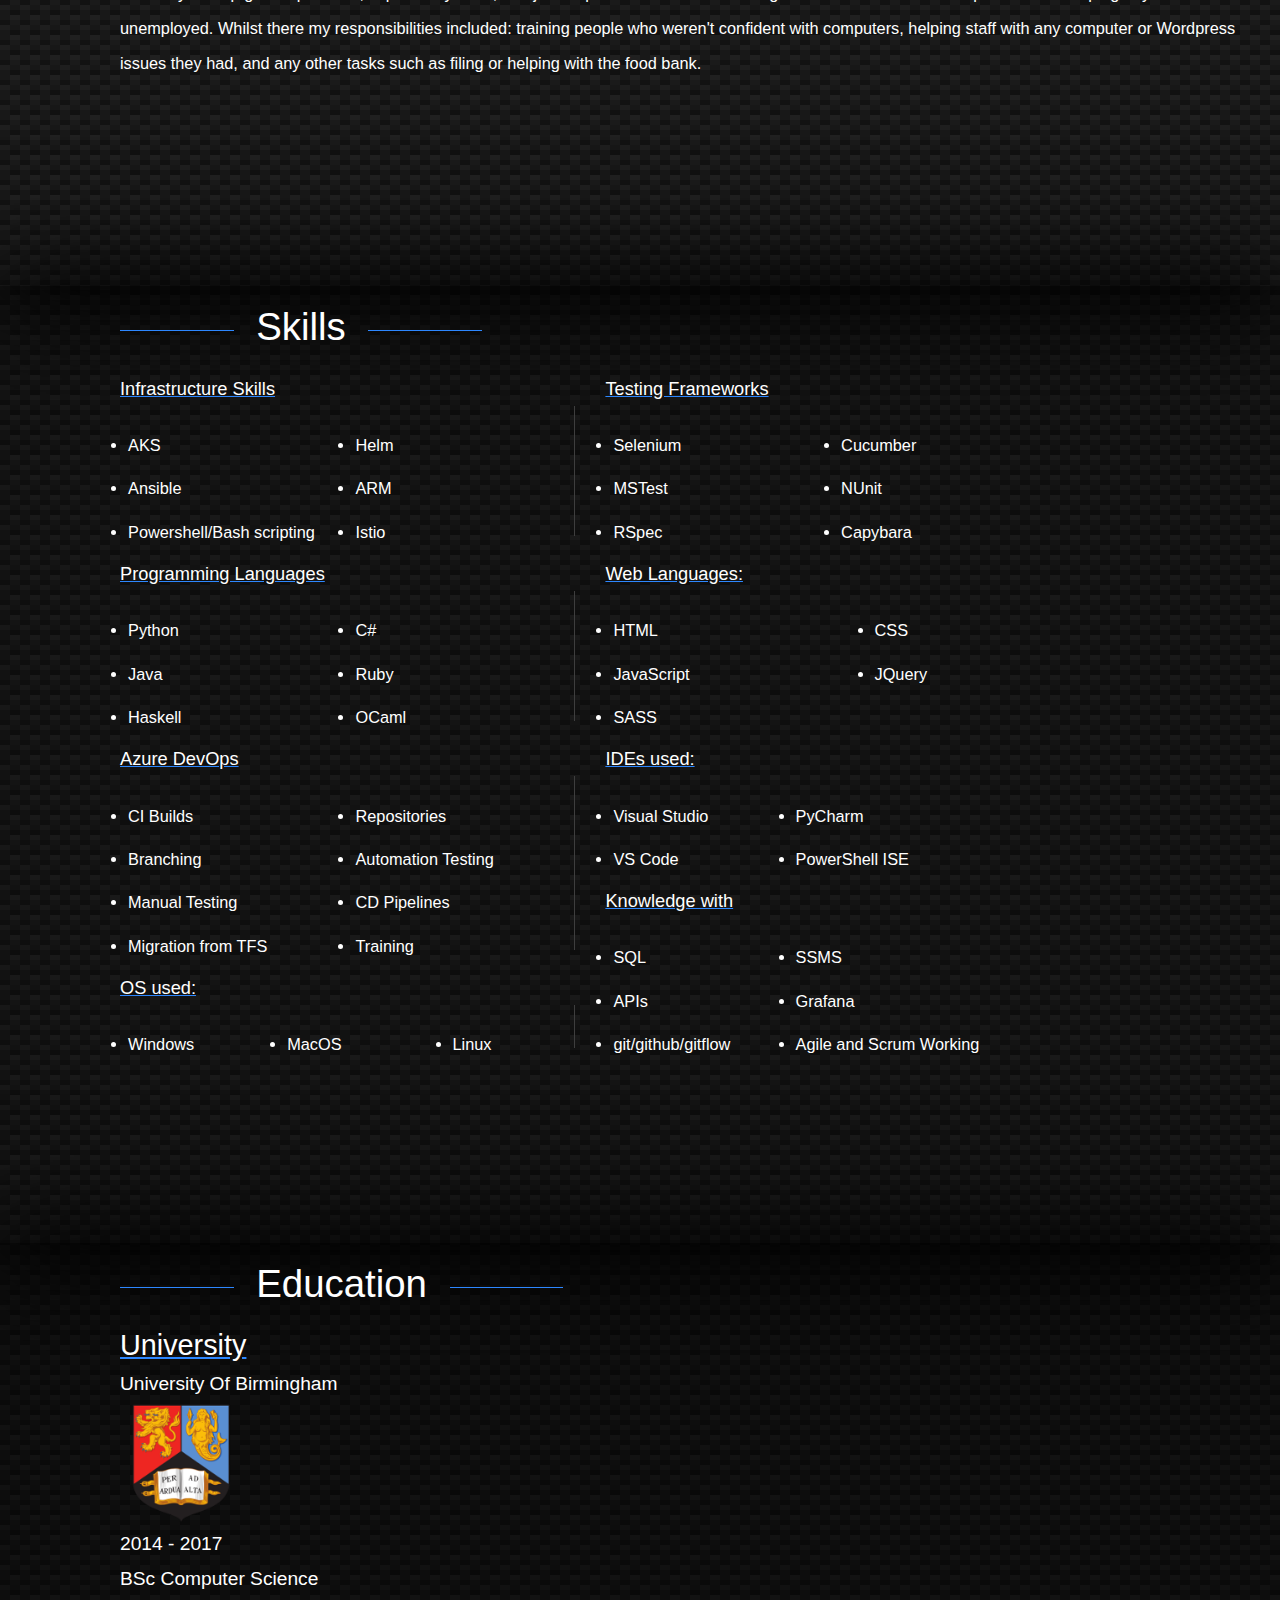
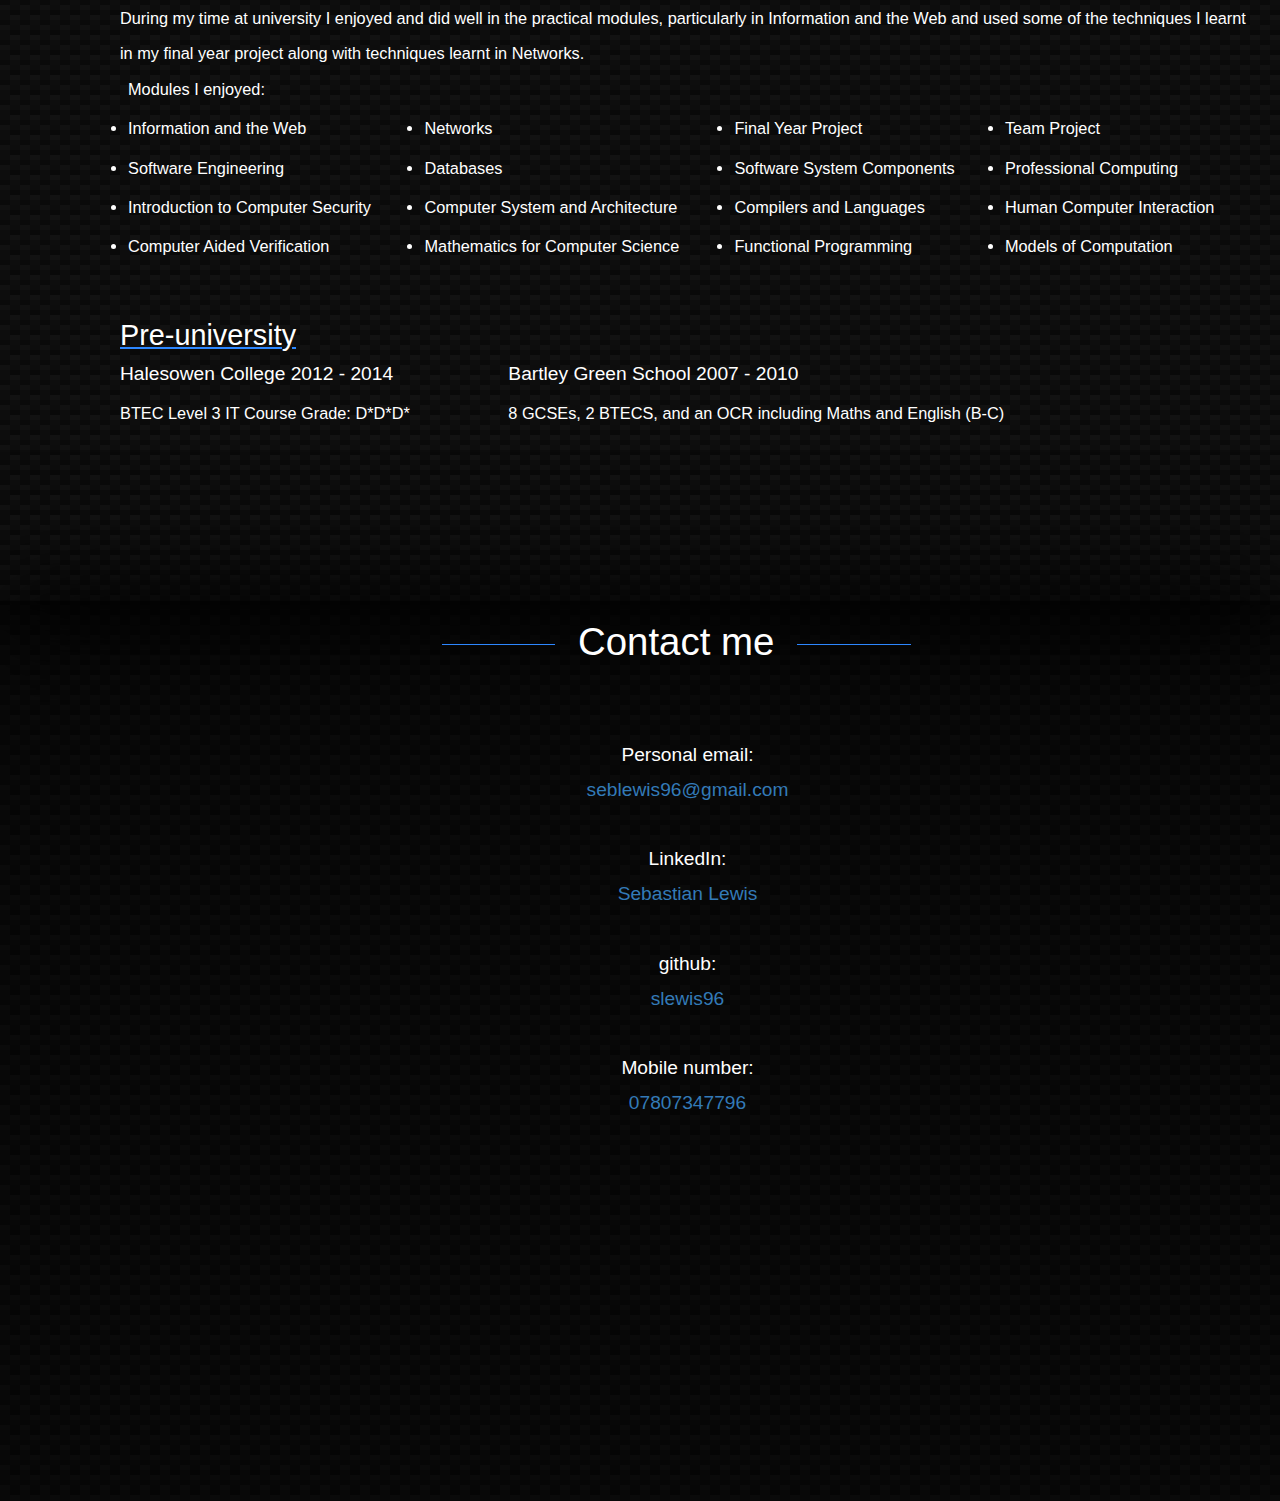
==== commit 87545215: "Reformatting" ====
--- a/index.html
+++ b/index.html
@@ -369,6 +369,8 @@
       </div>
       <br>
       <br>
+      <br>
+      <br>
     </div>
     <footer id="footer" class="overlay o4">
       <div id="Contact" class="container">
--- a/css/Format.css
+++ b/css/Format.css
@@ -63,7 +63,7 @@
   font-size: 85%;
 }
 .jeList{
-  font-size: 75%;
+  font-size: 80%;
 }
 .skillsTitle{
   font-size: 95%;
@@ -296,13 +296,13 @@
     display: block;
   }
   .container{
-    font-size: 16px;
+    font-size: 17px;
   }
   .container u{
-    font-size: 17px;
+    font-size: 18px;
   }
   .container sub{
-    font-size: 75%;
+    font-size: 85%;
   }
   .webcont img{
     width: 250px;
@@ -319,7 +319,7 @@
 }
 @media only screen and (max-width: 420px){
   .container{
-    font-size: 72%;
+    font-size: 75%;
     margin: 0% 5%;
   }
   .container table{
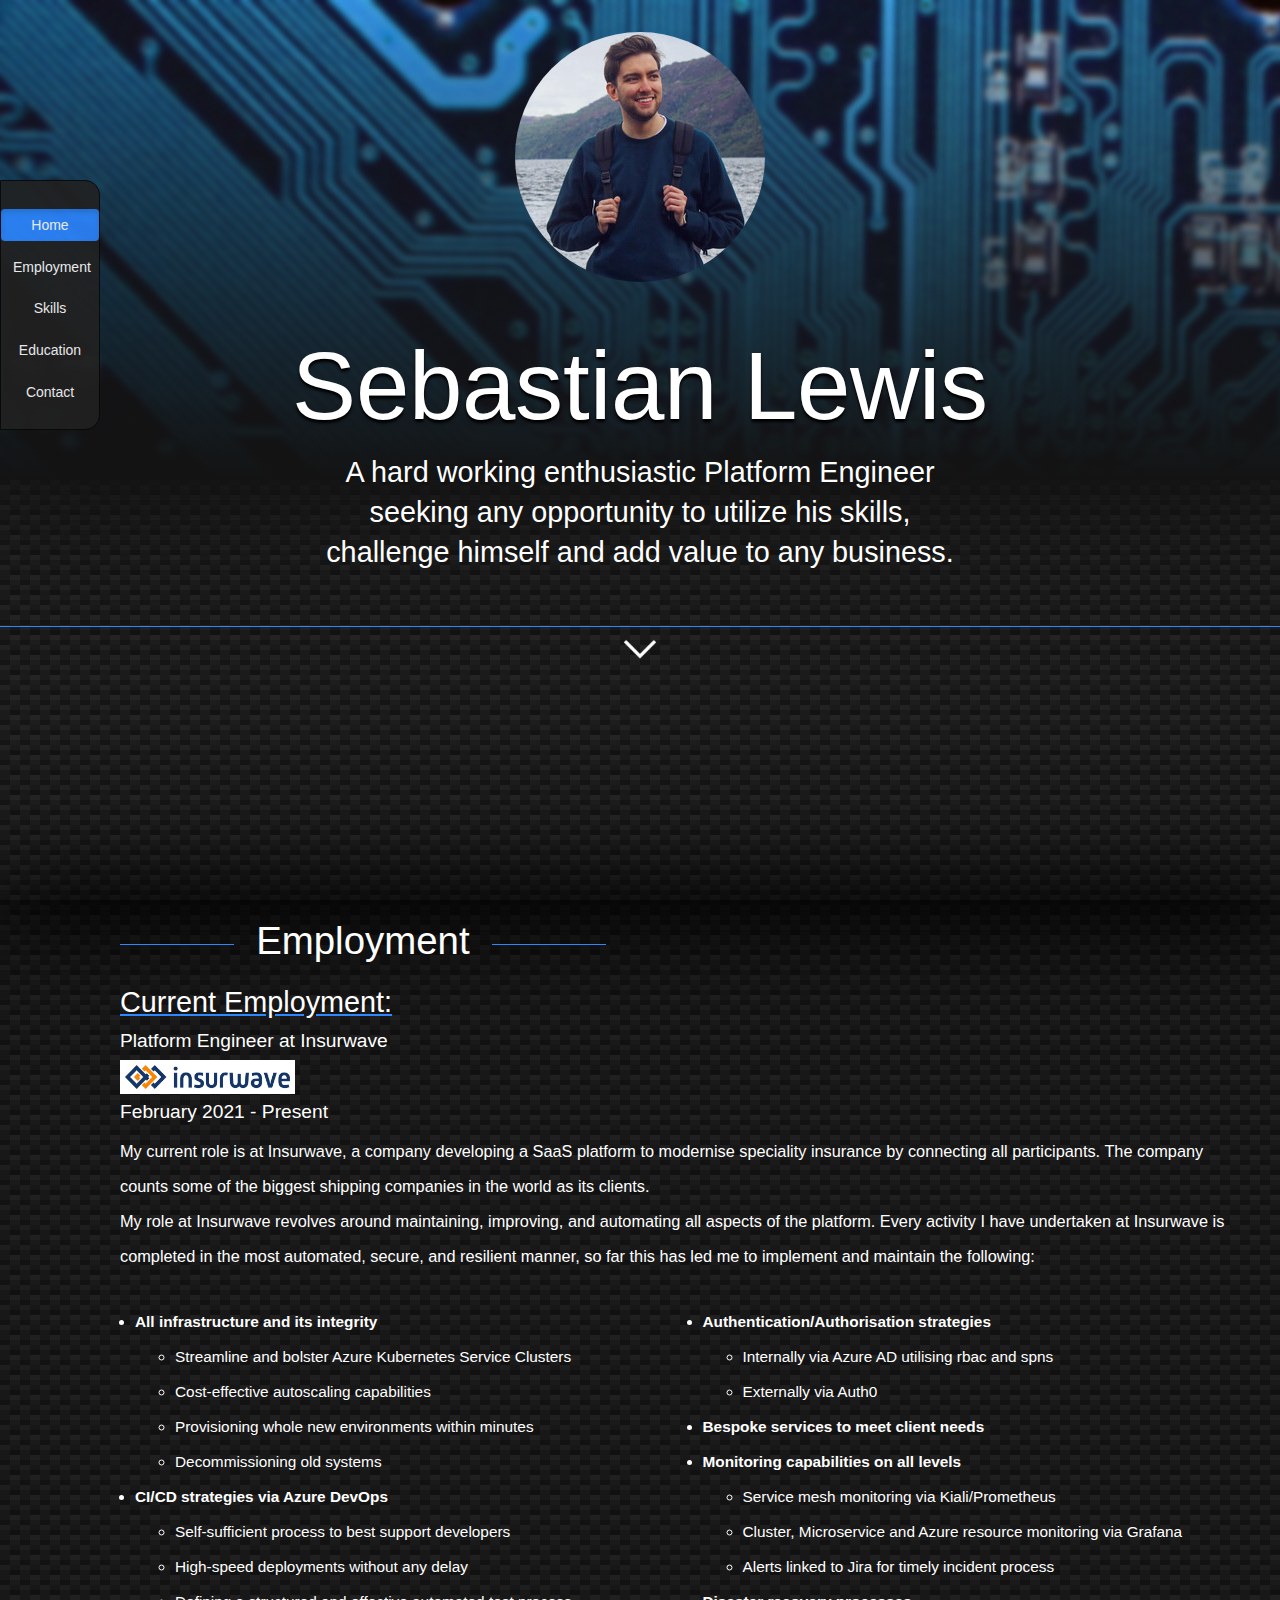
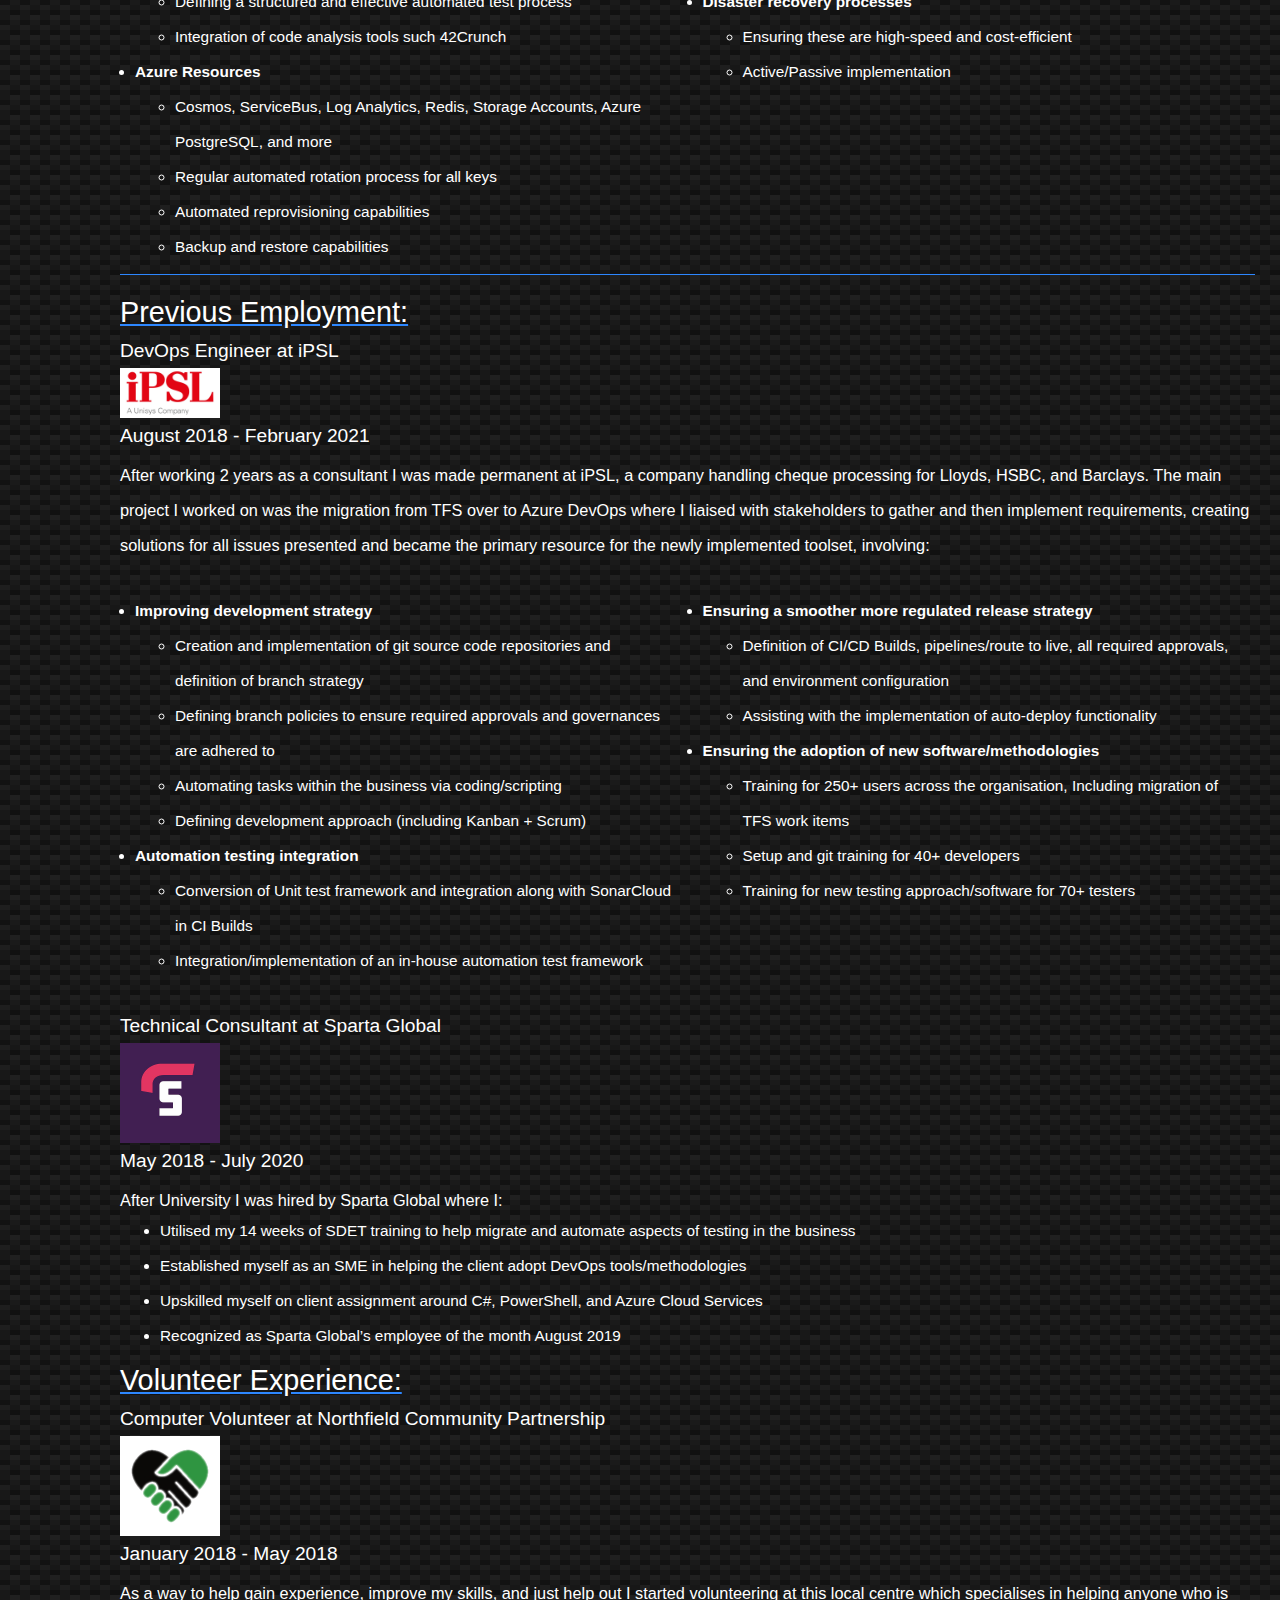
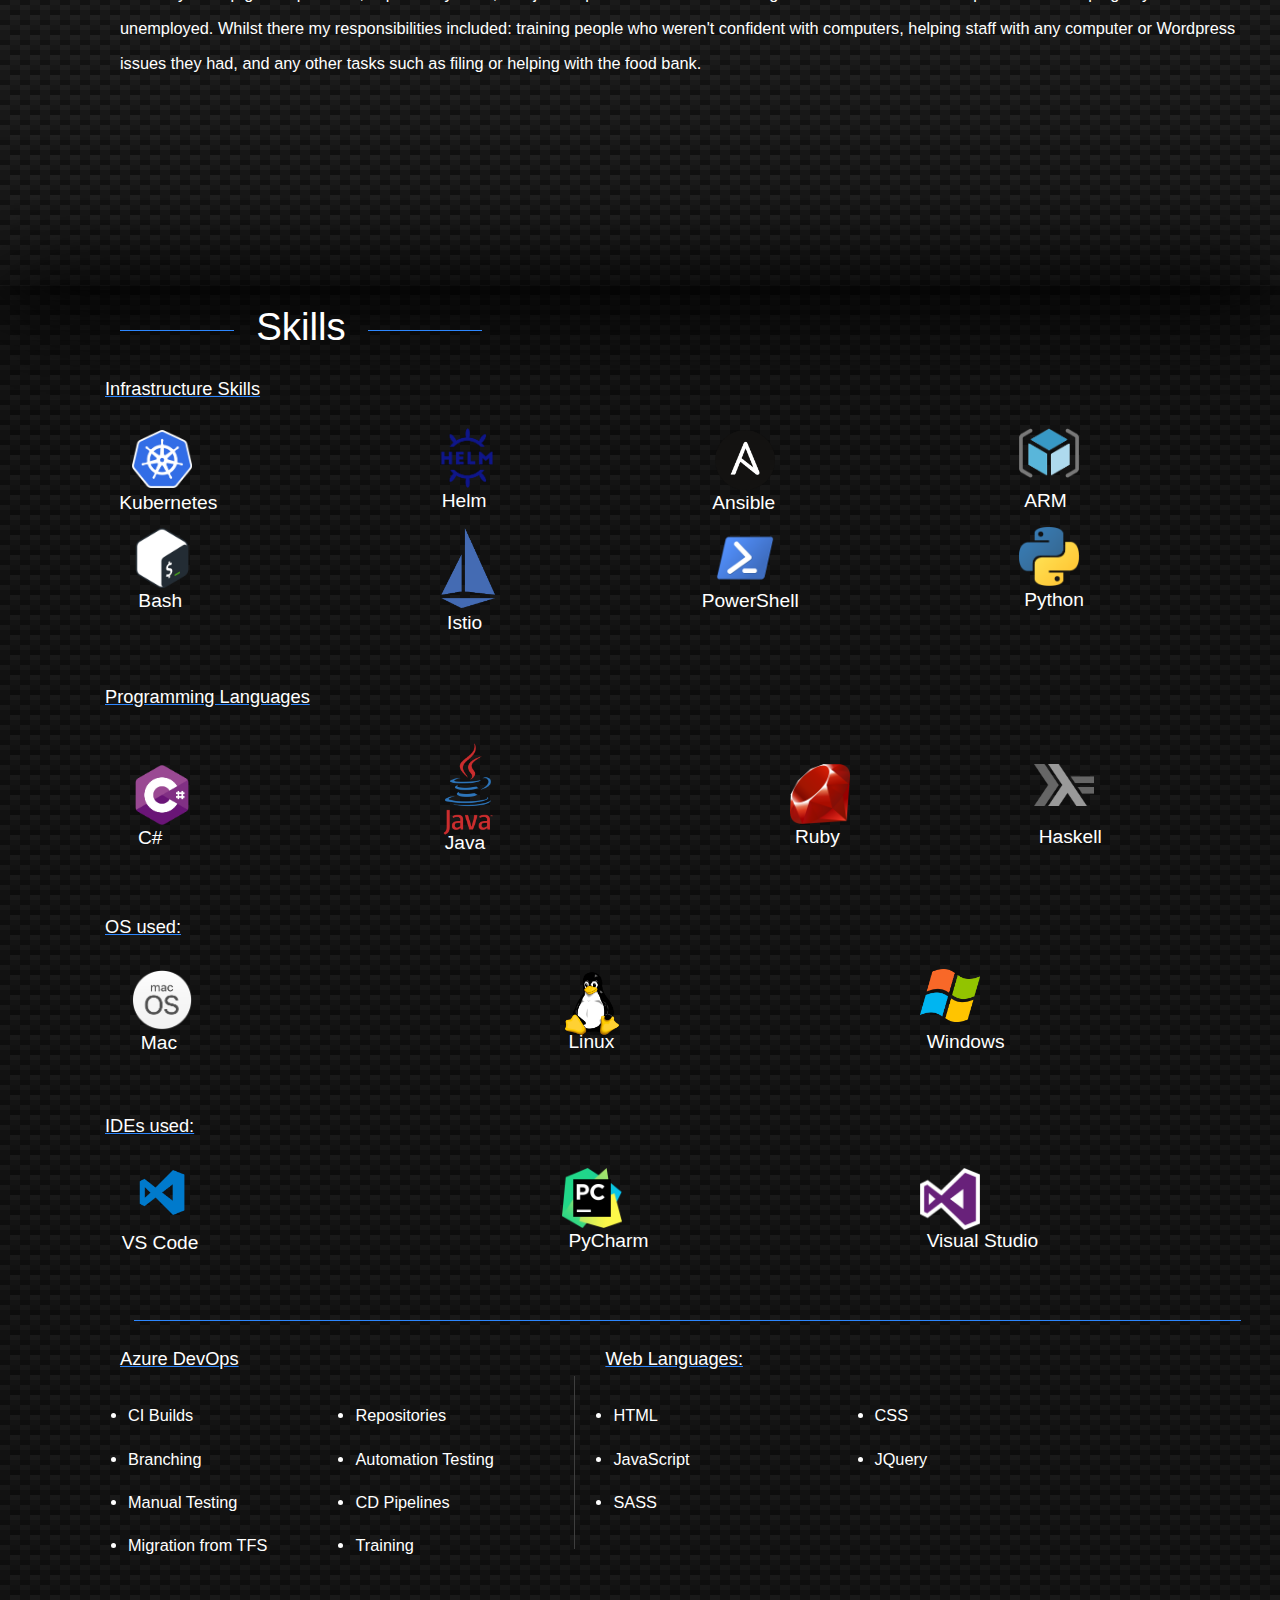
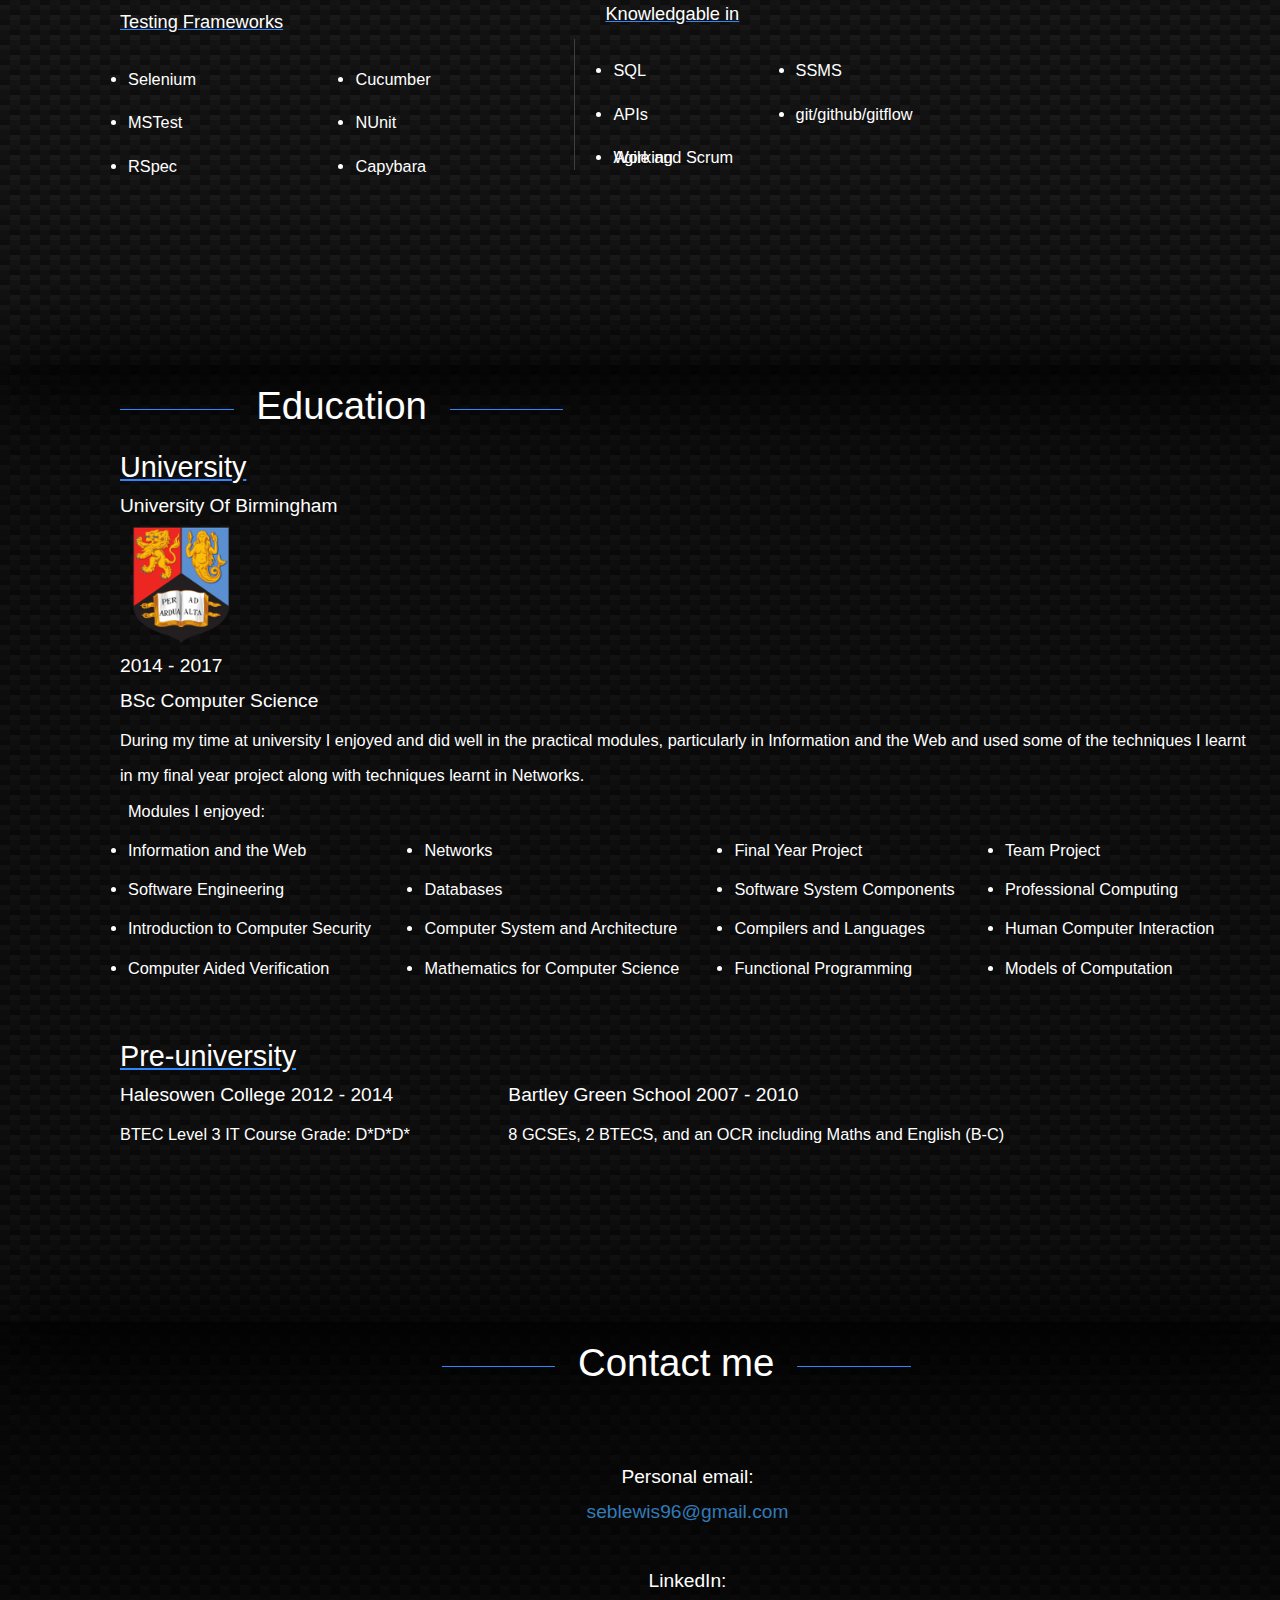
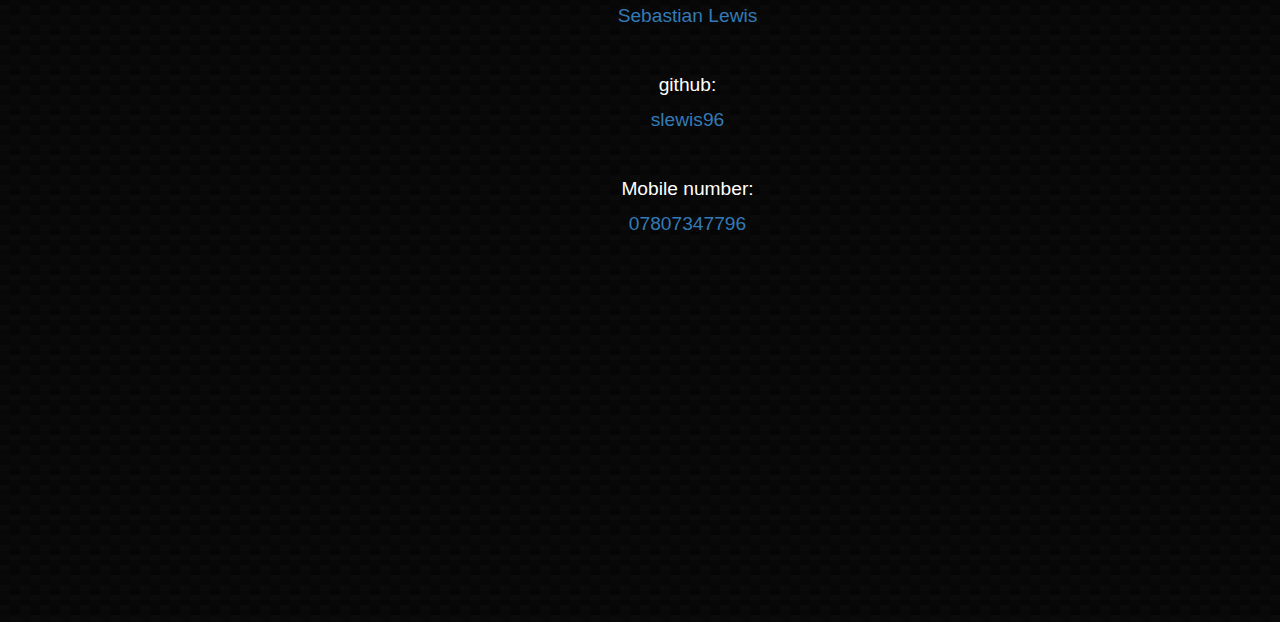
==== commit 01aa6ac8: "Added icons" ====
--- a/index.html
+++ b/index.html
@@ -161,75 +161,178 @@
       <div id="Skills" class="container">
         <h2><hr>Skills<hr></h2>
         <div class="row">
-          <div class="col-sm-5 knowledge">
-            <table class="table">
+          <div>
+            <table class="table skills">
               <thead>
                 <u class="skillsTitle">Infrastructure Skills</u>
               </thead>
               <tbody>
-                <td style="width: 50%;">&emsp;<sub><li>AKS</li></sub></td>
-                <td><br><sub><li>Helm</li></sub></td>
-              </tbody>
-              <tbody>
-                <td>&emsp;<sub><li>Ansible</li></sub></td>
-                <td><br><sub><li>ARM</li></sub></td>
-              </tbody>
-              <tbody>
-                <td><br><sub><li>Powershell/Bash scripting</li></sub></td>
-                <td><br><sub><li>Istio</li></sub></td>
+                <td>
+                  <figure>
+                    &emsp;<img src="imgs/skills/kube.png" alt="Kubernetes Logo">
+                    <figcaption>Kubernetes</figcaption>
+                  </figure>
+                </td>
+                <td>
+                  <figure>
+                    <img src="imgs/skills/helm.png" alt="Helm Logo">
+                    <figcaption>Helm</figcaption>
+                  </figure>
+                </td>
+                <td>
+                  <figure>
+                    &emsp;<img src="imgs/skills/ansi.png" alt="Ansible Logo">
+                    <figcaption>&nbsp;&nbsp;Ansible</figcaption>
+                  </figure>
+                </td>
+                <td>
+                  <figure>
+                    <img src="imgs/skills/arm.png" alt="ARM Logo">
+                    <figcaption>ARM</figcaption>
+                  </figure>
+                </td>
+              </tbody>
+              <tbody>
+                <td>
+                  <figure>
+                    &emsp;<img src="imgs/skills/bash.png" alt="Bash Logo">
+                    <figcaption>&emsp;Bash</figcaption>
+                  </figure>
+                </td>
+                <td>
+                  <figure>
+                    <img src="imgs/skills/istio.png" alt="Istio Logo">
+                    <figcaption style="top:92px">&nbsp;Istio</figcaption>
+                  </figure>
+                </td>
+                <td>
+                  <figure>
+                    &emsp;<img src="imgs/skills/pwsh.png" alt="Pwsh Logo">
+                    <figcaption>PowerShell</figcaption>
+                  </figure>
+                </td>
+                <td>
+                  <figure>
+                    <img src="imgs/skills/py.png" alt="Python Logo">
+                    <figcaption>Python</figcaption>
+                  </figure>
+                </td>
               </tbody>
             </table>
-            <table class="table">
+            <br>
+            <table class="table skills">
                 <thead>
                   <u class="skillsTitle">Programming Languages</u>
                 </thead>
                 <tbody>
-                  <td style="width: 50%;">&emsp;<sub><li>Python</li></sub></td>
-                  <td><br><sub><li>C#</li></sub></td>
-                </tbody>
-                <tbody>
-                  <td>&emsp;<sub><li>Java</li></sub></td>
-                  <td><br><sub><li>Ruby</li></sub></td>
-                </tbody>
-                <tbody>
-                  <td><br><sub><li>Haskell</li></sub></td>
-                  <td>&emsp;<sub><li>OCaml</li></sub></td>
+                  <td>
+                    <br>
+                    <figure>
+                      &emsp;<img src="imgs/skills/csh.png" alt="C# Logo">
+                      <figcaption>&emsp;C#</figcaption>
+                    </figure>
+                  </td>
+                  <td>
+                    <figure>
+                      <img src="imgs/skills/java.png" alt="Java Logo" style="width:100px">
+                      <figcaption style="top:100px">&emsp;Java</figcaption>
+                    </figure>
+                  </td>
+                  <td>
+                    <br>
+                    <figure>
+                      <img src="imgs/skills/ruby.png" alt="Ruby Logo">
+                      <figcaption>Ruby</figcaption>
+                    </figure>
+                  </td>
+                  <td>
+                    <br>
+                    <figure>
+                      <img src="imgs/skills/hask.png" alt="Haskell Logo">
+                      <figcaption>Haskell</figcaption>
+                    </figure>
+                  </td>
                 </tbody>
               </table>
-              <table class="table">
-                  <thead>
-                    <u class="skillsTitle">Azure DevOps</u>
-                  </thead>
-                  <tbody>
-                    <td style="width: 50%;">&emsp;<sub><li>CI Builds</li></sub></td>
-                    <td><br><sub><li>Repositories</li></sub></td>
-                  </tbody>
-                  <tbody>
-                    <td>&emsp;<sub><li>Branching</li></sub></td>
-                    <td><br><sub><li>Automation Testing</li></sub></td>
-                  </tbody>
-                  <tbody>
-                    <td>&emsp;<sub><li>Manual Testing</li></sub></td>
-                    <td>&emsp;<sub><li>CD Pipelines</li></sub></td>
-                  </tbody>
-                  <tbody>
-                      <td>&emsp;<sub><li>Migration from TFS</li></sub></td>
-                      <td>&emsp;<sub><li>Training</li></sub></td>
-                    </tbody>
-                </table>
-                <u class="skillsTitle">OS used:</u>
-                <table class="table">
-                  <thead>
-                  </thead>
-                  <tbody>
-                    <td style="width:35%;">&emsp;<sub><li>Windows</li><sub></td>
-                    <td><br><sub><li>MacOS</li></td>
-                    <td><br><sub><li>Linux</li></td>
-                  </tbody>
-                </table>
-          </div>
-          <div class="col-sm-5">
-            <table class="table">
+              <br>
+              <table class="table skills">
+                <thead>
+                  <u class="skillsTitle">OS used:</u>
+                </thead>
+                <tbody>
+                  <td>
+                    <figure>
+                      &emsp;<img src="imgs/skills/mac.png" alt="Mac Logo">
+                      <figcaption>&emsp;Mac</figcaption>
+                    </figure>
+                  </td>
+                  <td>
+                    <figure>
+                      <img src="imgs/skills/linux.png" alt="Linux Logo">
+                      <figcaption>Linux</figcaption>
+                    </figure>
+                  </td>
+                  <td>
+                    <figure>
+                      <img src="imgs/skills/win.png" alt="Windows Logo">
+                      <figcaption>Windows</figcaption>
+                    </figure>
+                  </td>
+                </tbody>
+              </table>
+              <br>
+              <table class="table skills">
+                <thead>
+                  <u class="skillsTitle">IDEs used:</u>
+                </thead>
+                <tbody>
+                  <td>
+                    <figure>
+                      &emsp;<img src="imgs/skills/vscode.png" alt="VS Code Logo">
+                      <figcaption>VS Code</figcaption>
+                    </figure>
+                  </td>
+                  <td>
+                    <figure>
+                      <img src="imgs/skills/pych.png" alt="PyCharm Logo">
+                      <figcaption>PyCharm</figcaption>
+                    </figure>
+                  </td>
+                  <td>
+                    <figure>
+                      <img src="imgs/skills/vs.png" alt="VS Logo">
+                      <figcaption>Visual Studio</figcaption>
+                    </figure>
+                  </td>
+                </tbody>
+              </table>
+          </div>
+          <br>
+          <hr style="width:95%;">
+          <div class="col-sm-5 knowledge">
+            <table class="table skills">
+              <thead>
+                <u class="skillsTitle">Azure DevOps</u>
+              </thead>
+              <tbody>
+                <td style="width: 50%;">&emsp;<sub><li>CI Builds</li></sub></td>
+                <td><br><sub><li>Repositories</li></sub></td>
+              </tbody>
+              <tbody>
+                <td>&emsp;<sub><li>Branching</li></sub></td>
+                <td><br><sub><li>Automation Testing</li></sub></td>
+              </tbody>
+              <tbody>
+                <td>&emsp;<sub><li>Manual Testing</li></sub></td>
+                <td>&emsp;<sub><li>CD Pipelines</li></sub></td>
+              </tbody>
+              <tbody>
+                  <td>&emsp;<sub><li>Migration from TFS</li></sub></td>
+                  <td>&emsp;<sub><li>Training</li></sub></td>
+                </tbody>
+            </table>
+            <br>
+            <table class="table skills">
               <thead>
                 <u class="skillsTitle">Testing Frameworks</u>
               </thead>
@@ -246,9 +349,11 @@
                 <td>&emsp;<sub><li>Capybara</li></sub></td>
               </tbody>
             </table>
-            <u class="skillsTitle">Web Languages:</u>
-            <table class="table">
+          </div>
+          <div class="col-sm-5">
+            <table class="table skills">
                 <thead>
+                  <u class="skillsTitle">Web Languages:</u>
                 </thead>
                 <tbody>
                   <td>&emsp;<sub><li>HTML</li><sub></td>
@@ -262,22 +367,11 @@
                   <td><br><sub><li>SASS</li><sub></td>
                 </tbody>
               </table>
-              <u class="skillsTitle">IDEs used:</u>
-              <table class="table">
+              <br>
+              <br>
+              <table class="table skills">
                 <thead>
-                </thead>
-                <tbody>
-                  <td style="width:40%;">&emsp;<sub><li>Visual Studio</li><sub></td>
-                  <td><br><sub><li>PyCharm</li></td>
-                </tbody>
-                <tbody>
-                  <td><br><sub><li>VS Code</li></td>
-                  <td><br><sub><li>PowerShell ISE</li></td>
-                </tbody>
-              </table>
-              <u class="skillsTitle">Knowledge with</u>
-              <table class="table">
-                <thead>
+                  <u class="skillsTitle">Knowledgable in</u>
                 </thead>
                 <tbody>
                   <td style="width:40%;">&emsp;<sub><li>SQL</li><sub></td>
@@ -285,10 +379,9 @@
                 </tbody>
                 <tbody>
                   <td><br><sub><li>APIs</li></td>
-                  <td><br><sub><li>Grafana</li></td>
-                </tbody>
-                <tbody>
-                    <td><br><sub><li>git/github/gitflow</li></td>
+                  <td><br><sub><li>git/github/gitflow</li></td>
+                </tbody>
+                <tbody>
                     <td><br><sub><li>Agile and Scrum Working</li></td>
                   </tbody>
               </table>
@@ -314,9 +407,9 @@
               BSc Computer Science<br>
               <sub>
                 During my time at university I enjoyed and did well in the practical modules, particularly in Information and the Web and used some of the techniques I learnt in my final year project along with techniques learnt in Networks.<br>
-                <table class="table">
+                <table class="table edu">
                     <thead>
-                      <th>Modules I enjoyed:</th>
+                      <th colspan="2">Modules I enjoyed:</th>
                     </thead>
                     <tbody>
                       <td><li>Information and the Web</li></td>
--- a/css/Format.css
+++ b/css/Format.css
@@ -75,6 +75,24 @@
 img:hover{
   transform: scale(1.05);
 }
+.skills img{
+  width:60px; 
+  margin-top: 10px;
+}
+.skills img:hover{
+  transform: none
+}
+figure {
+  position: relative;
+  text-align: center;
+}
+figure img {
+  display: block;
+}
+figcaption {
+  top: 69px;
+  position: absolute;
+}
 /*Section Overlays*/
 .overlay{
   height: 100%;
@@ -318,6 +336,9 @@
   }
 }
 @media only screen and (max-width: 420px){
+  .edu li {
+    list-style-type: none;
+  }
   .container{
     font-size: 75%;
     margin: 0% 5%;
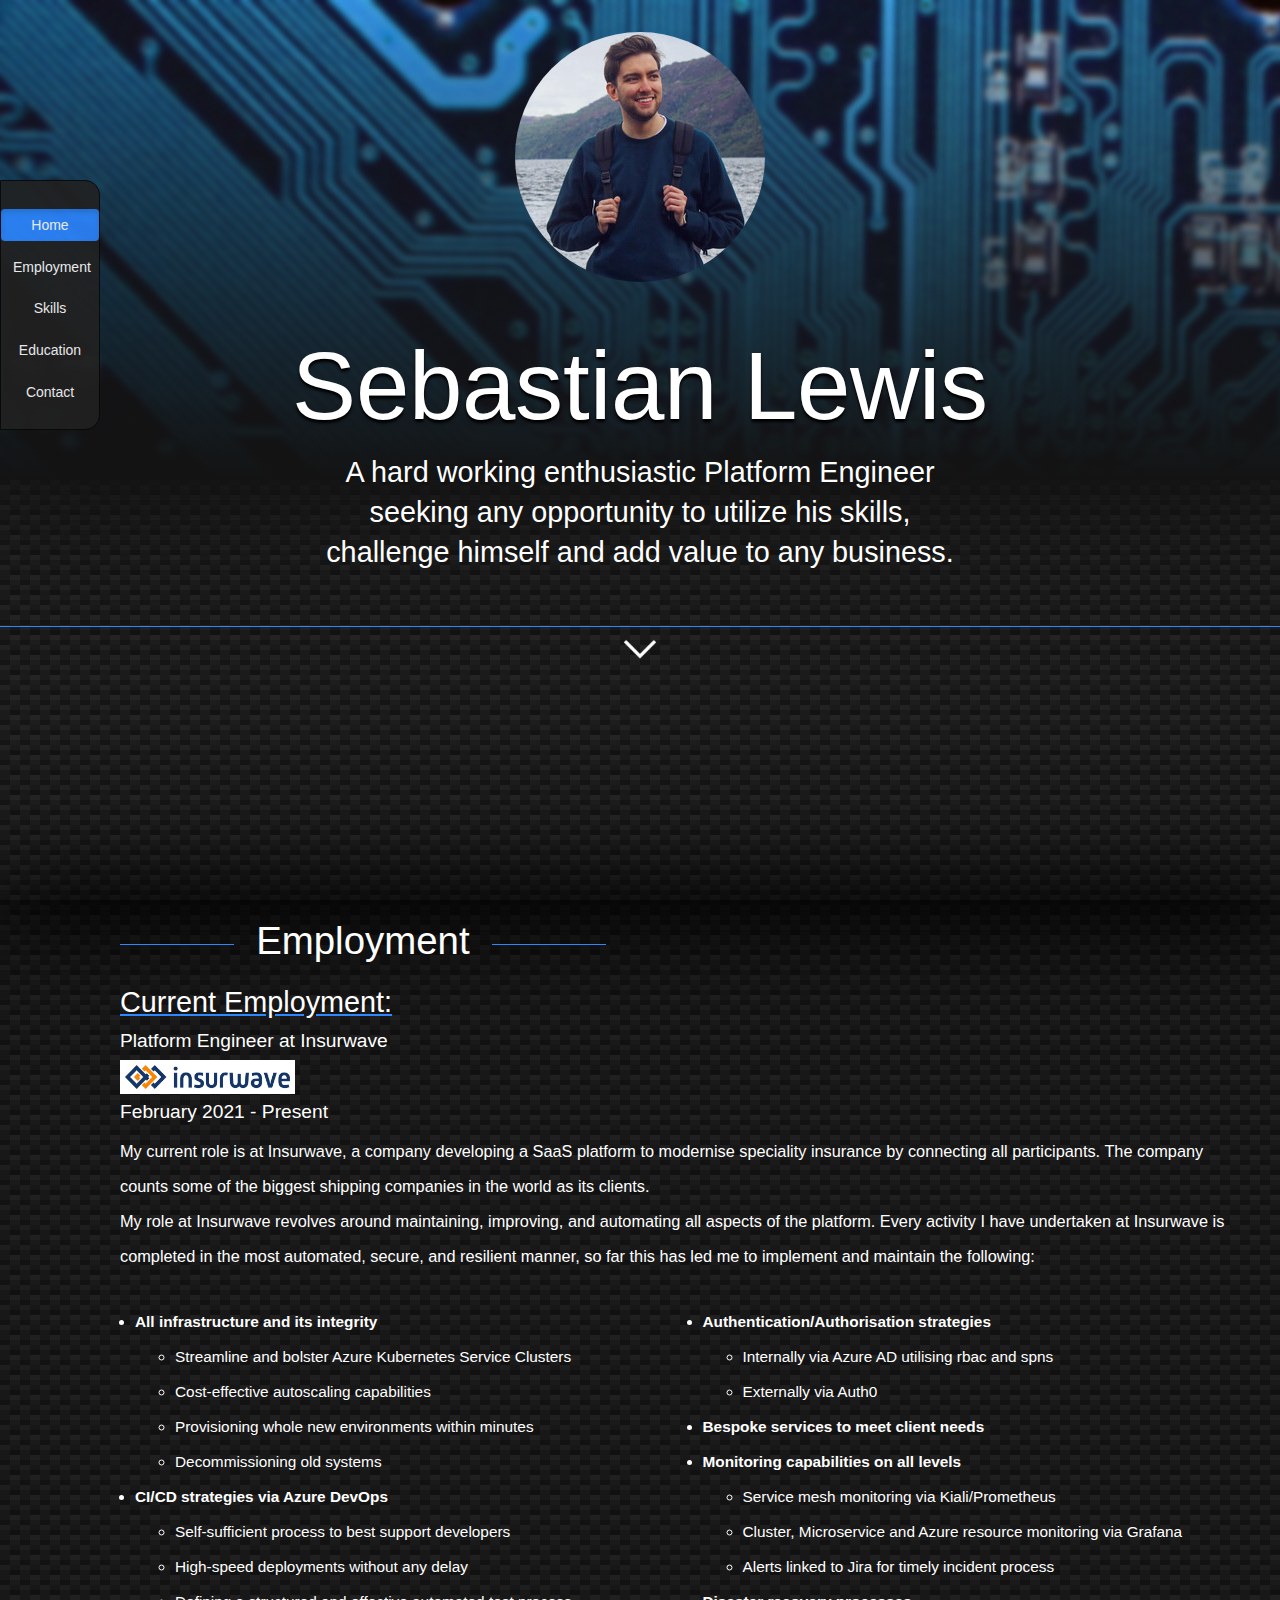
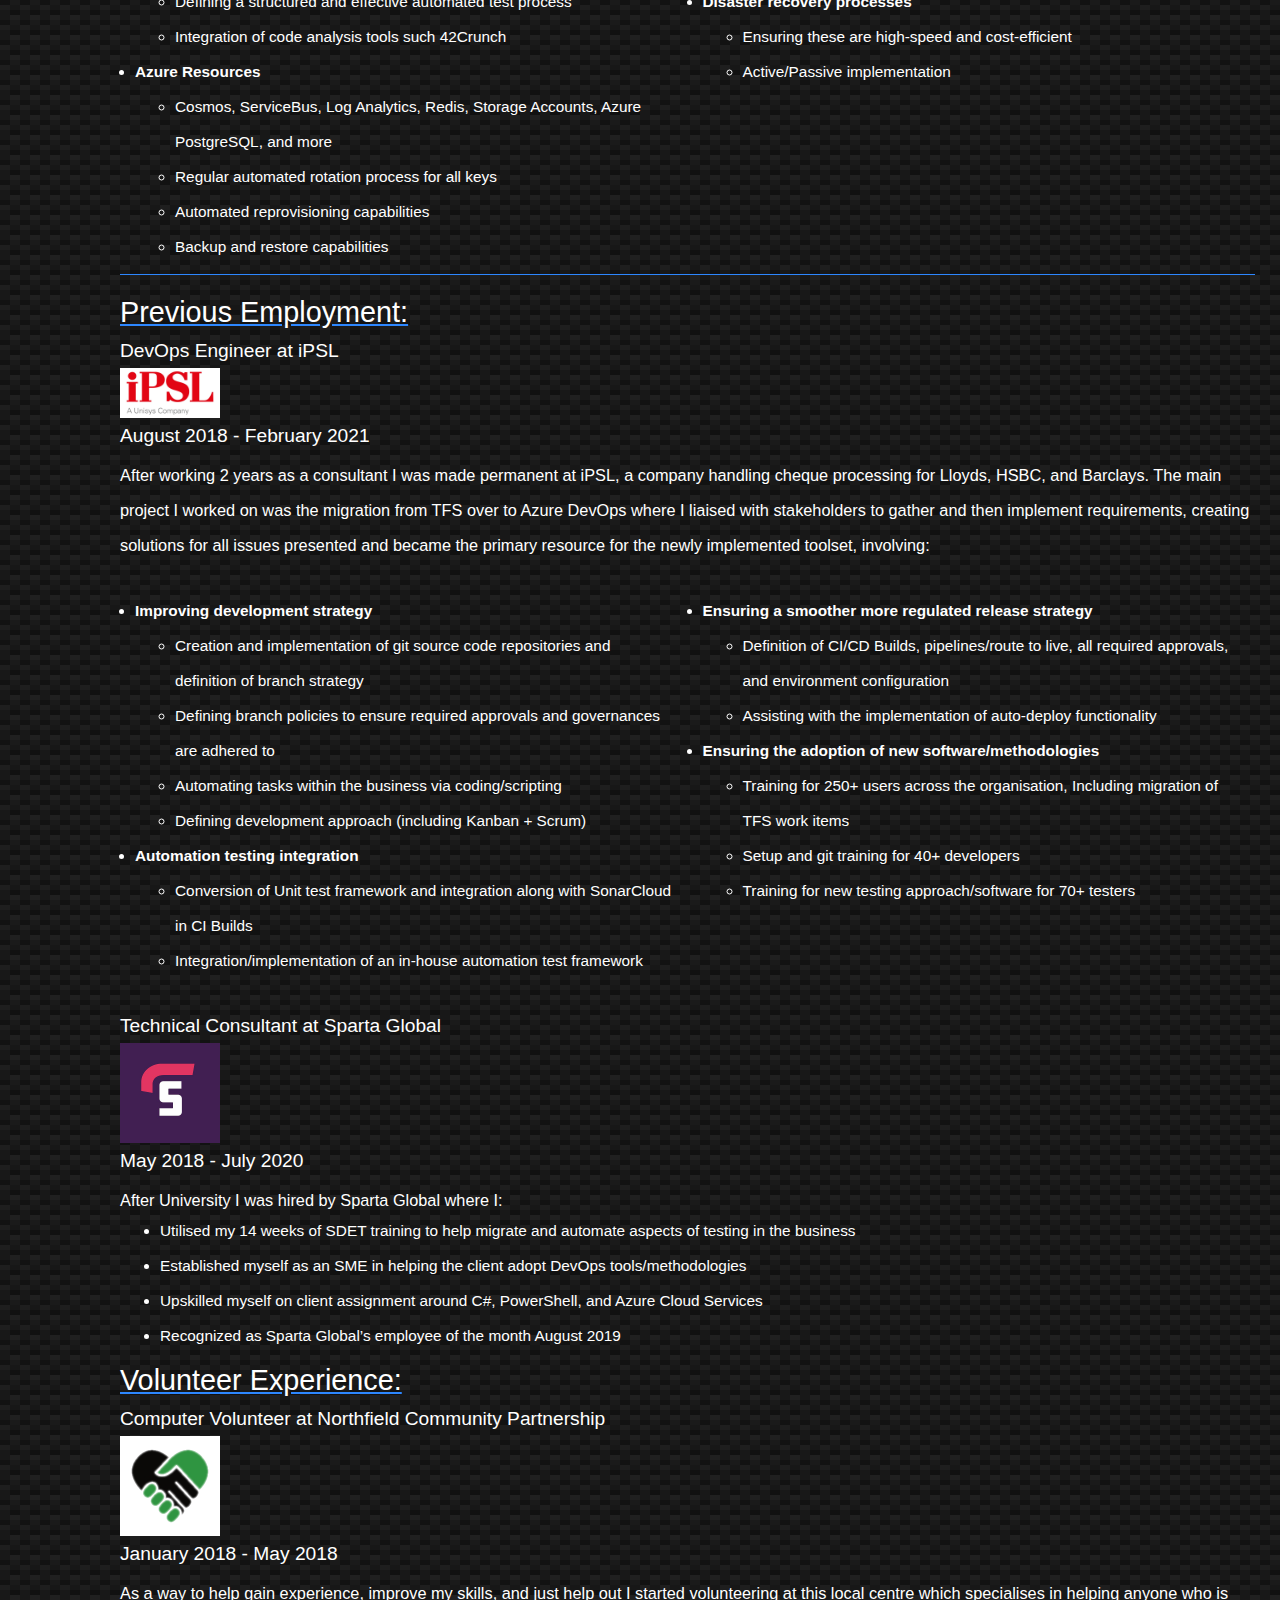
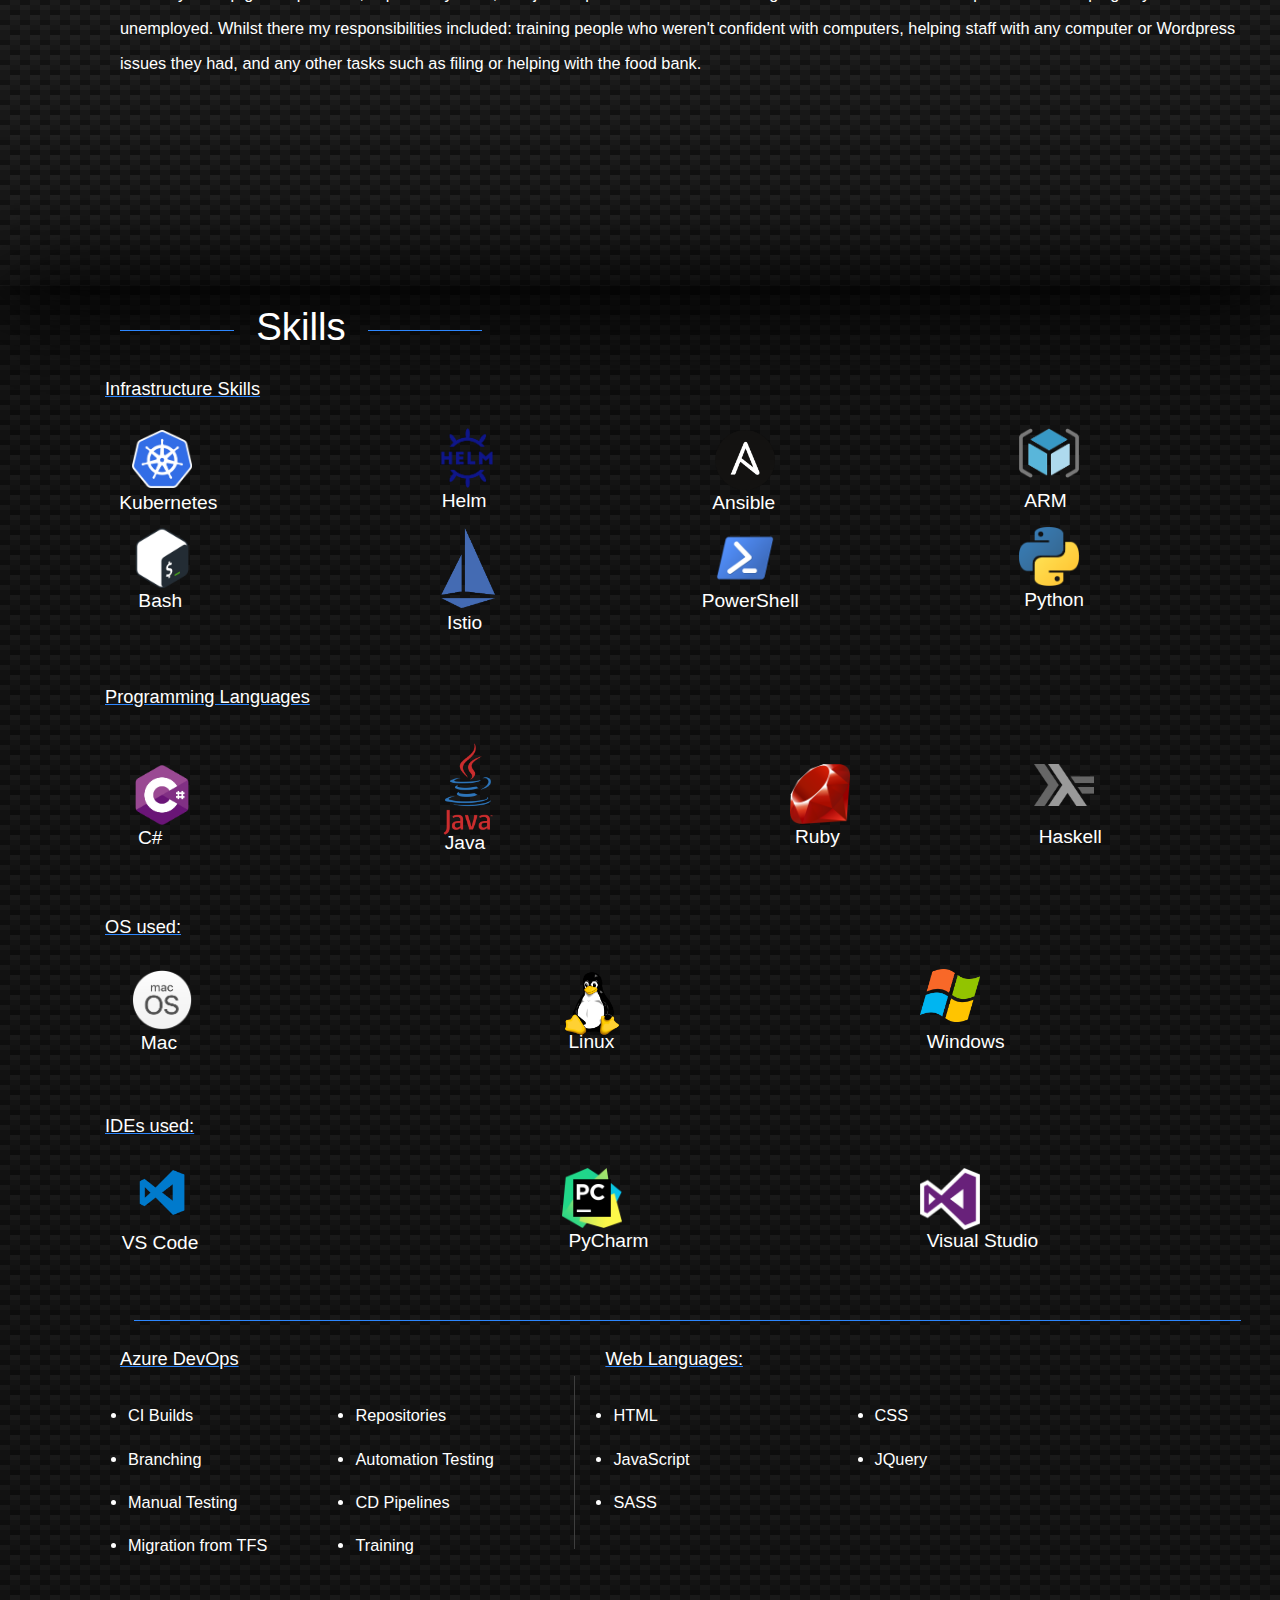
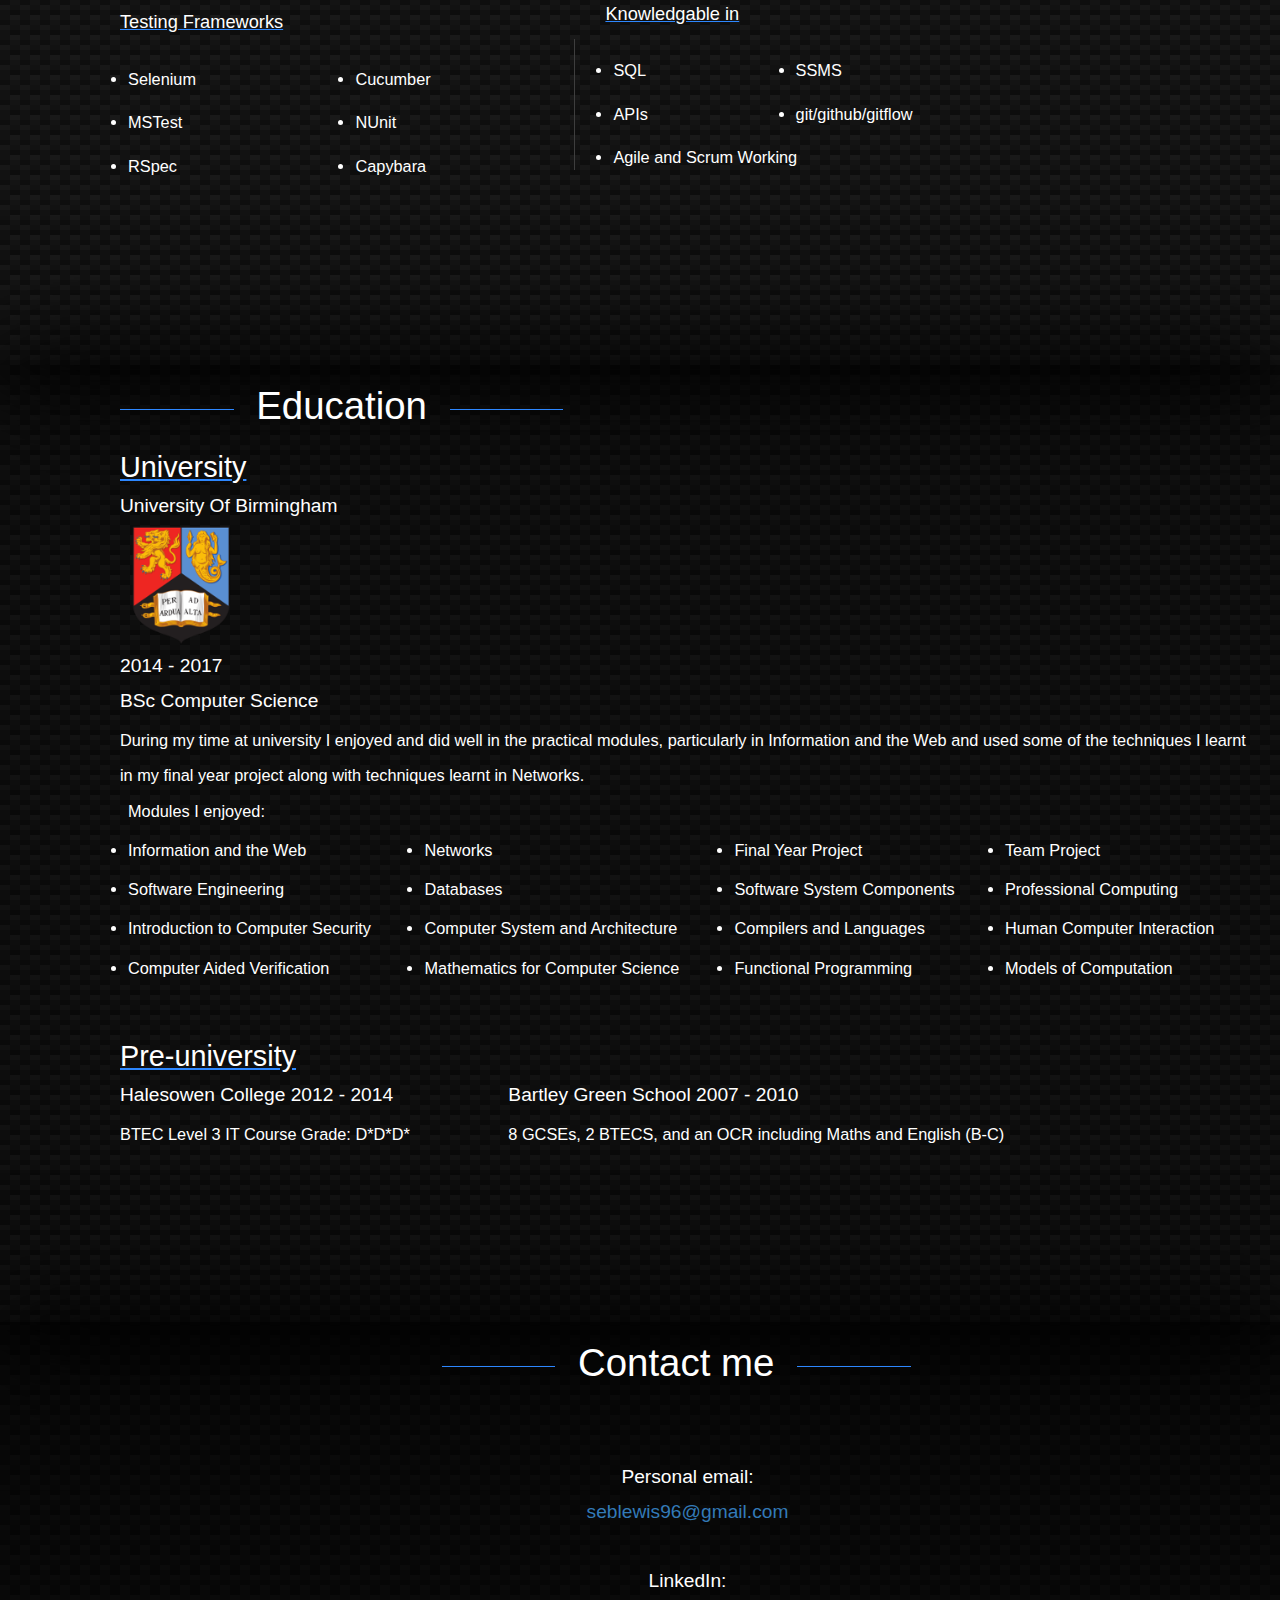
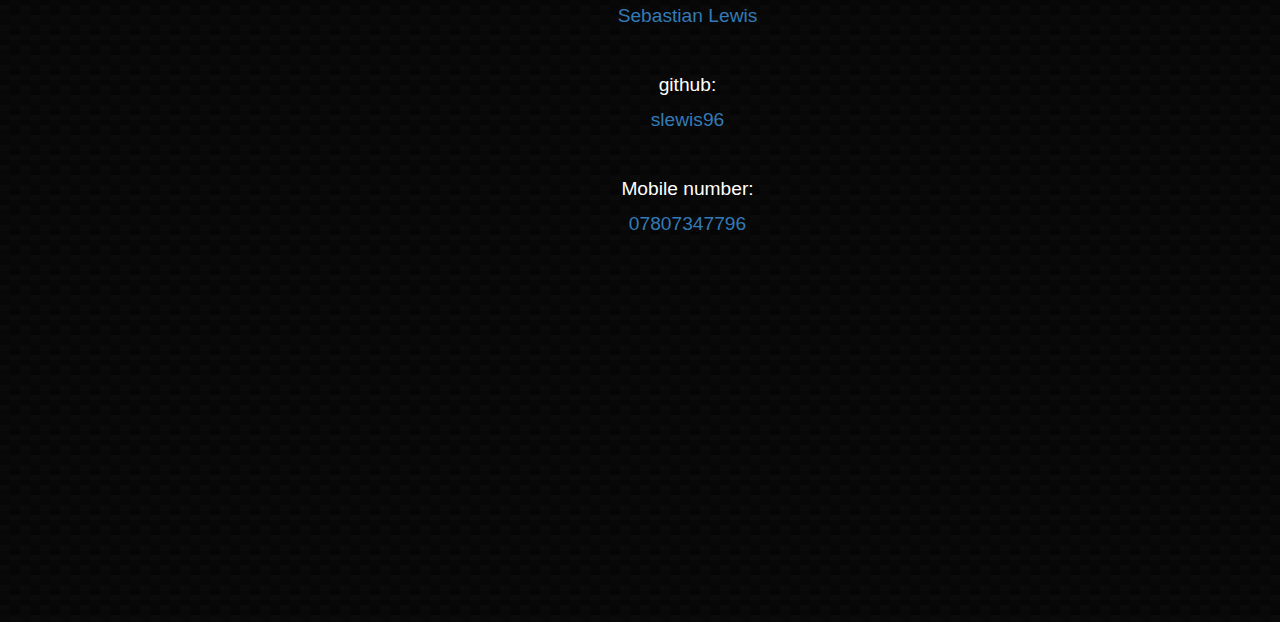
==== commit 5b9357e1: "Formatting" ====
--- a/index.html
+++ b/index.html
@@ -382,7 +382,7 @@
                   <td><br><sub><li>git/github/gitflow</li></td>
                 </tbody>
                 <tbody>
-                    <td><br><sub><li>Agile and Scrum Working</li></td>
+                    <td colspan="2"><br><sub><li>Agile and Scrum Working</li></td>
                   </tbody>
               </table>
           </div>
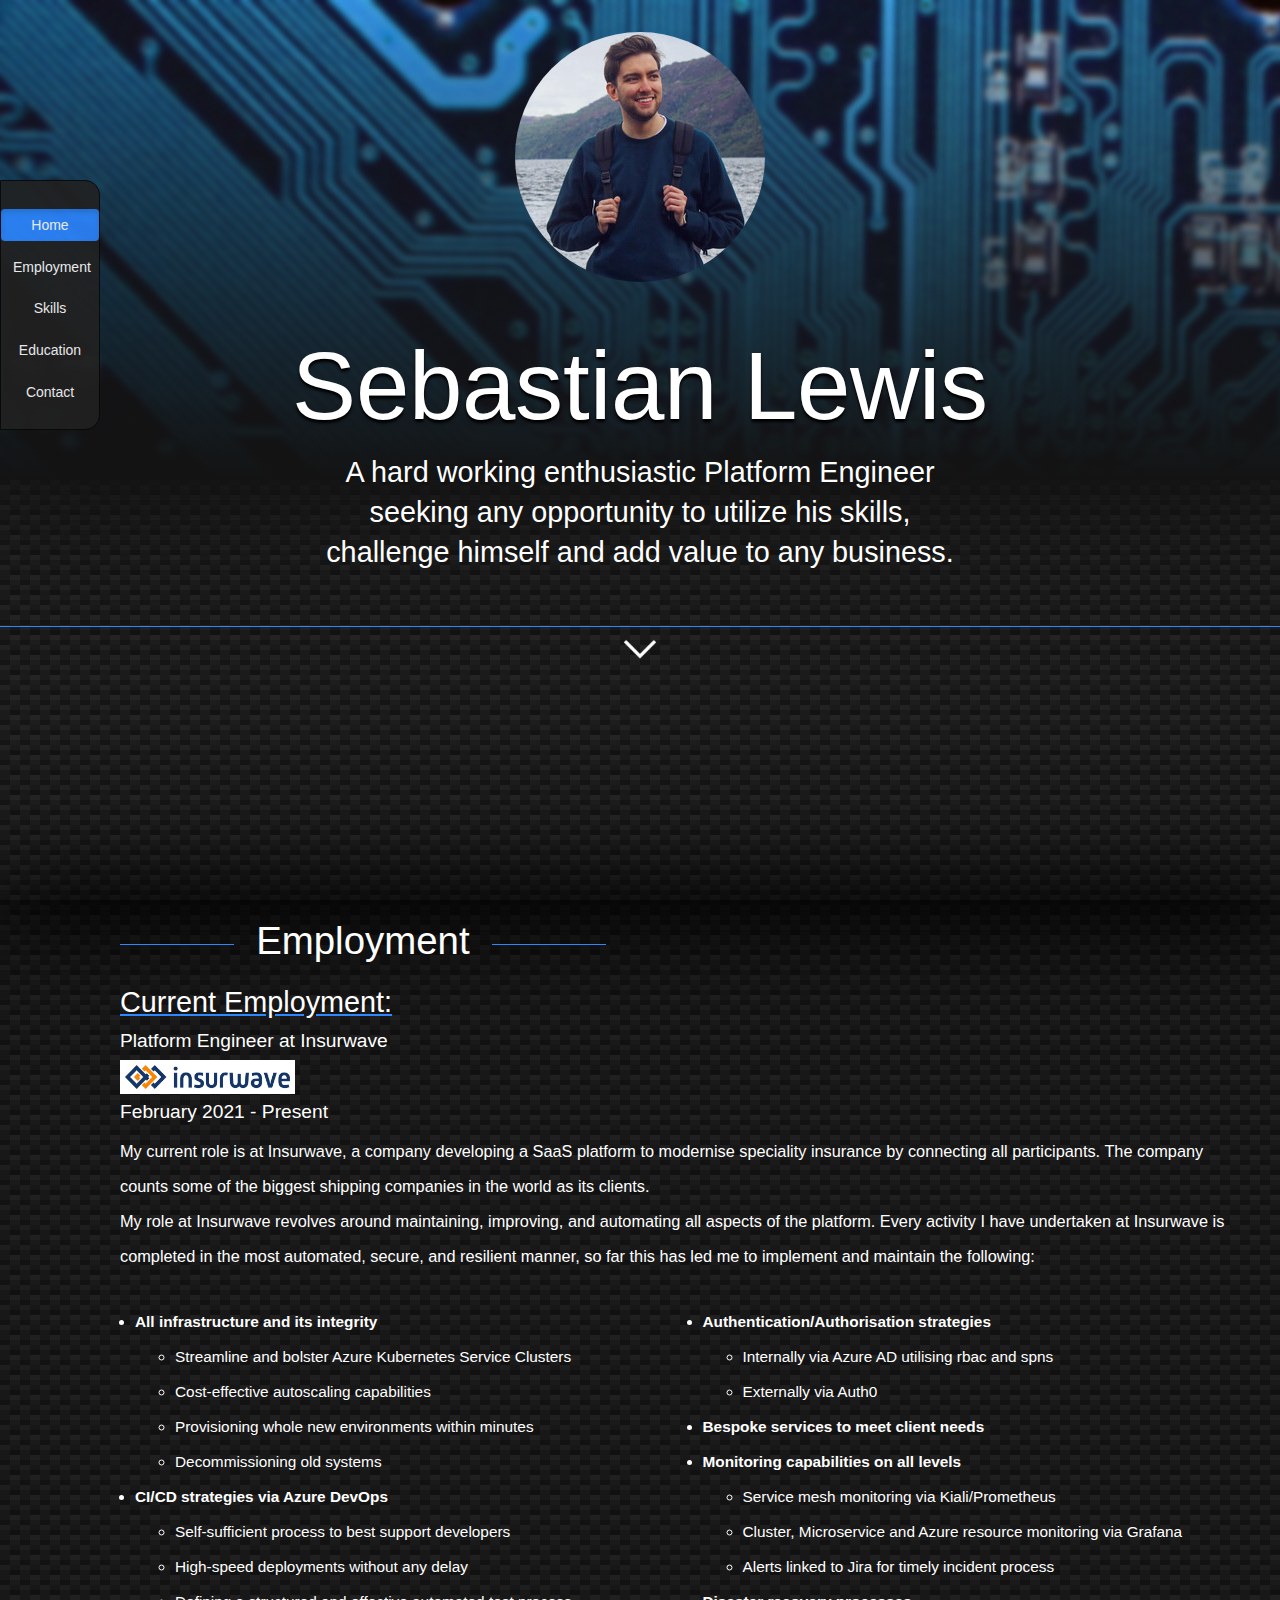
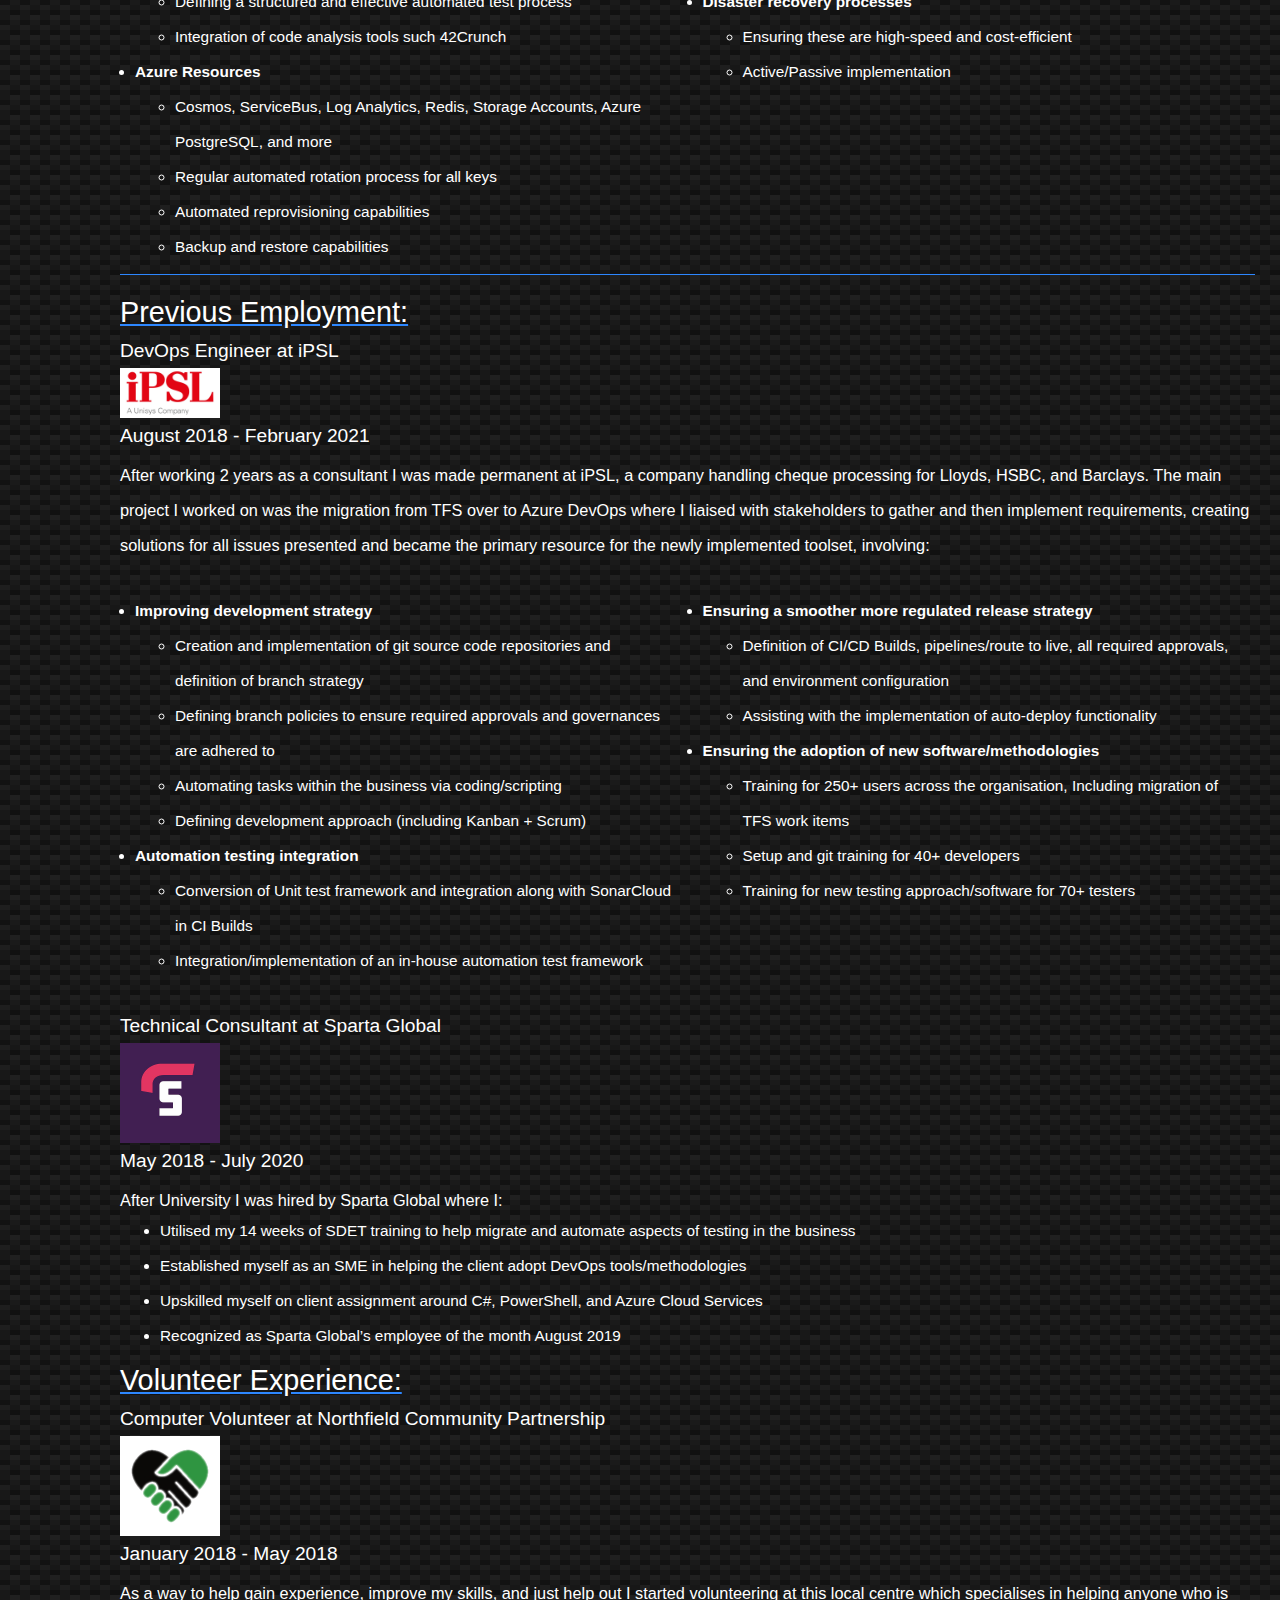
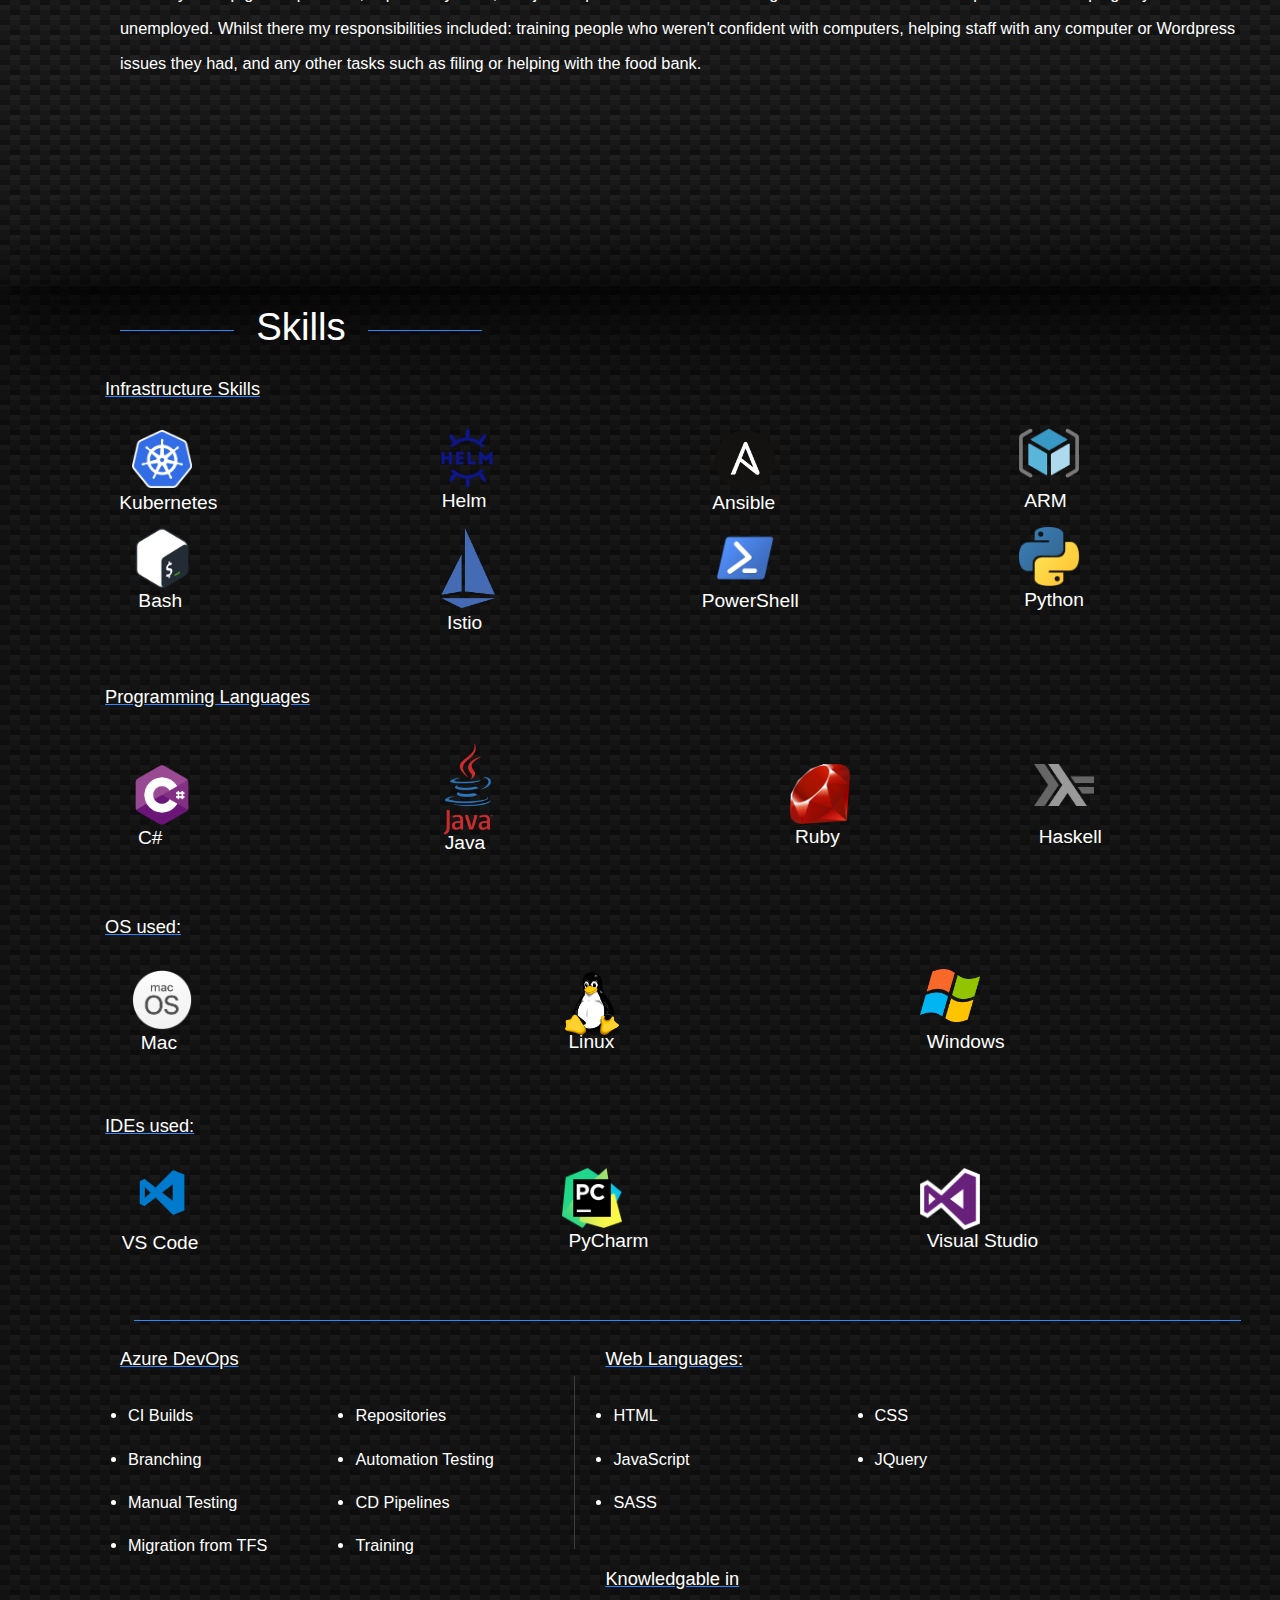
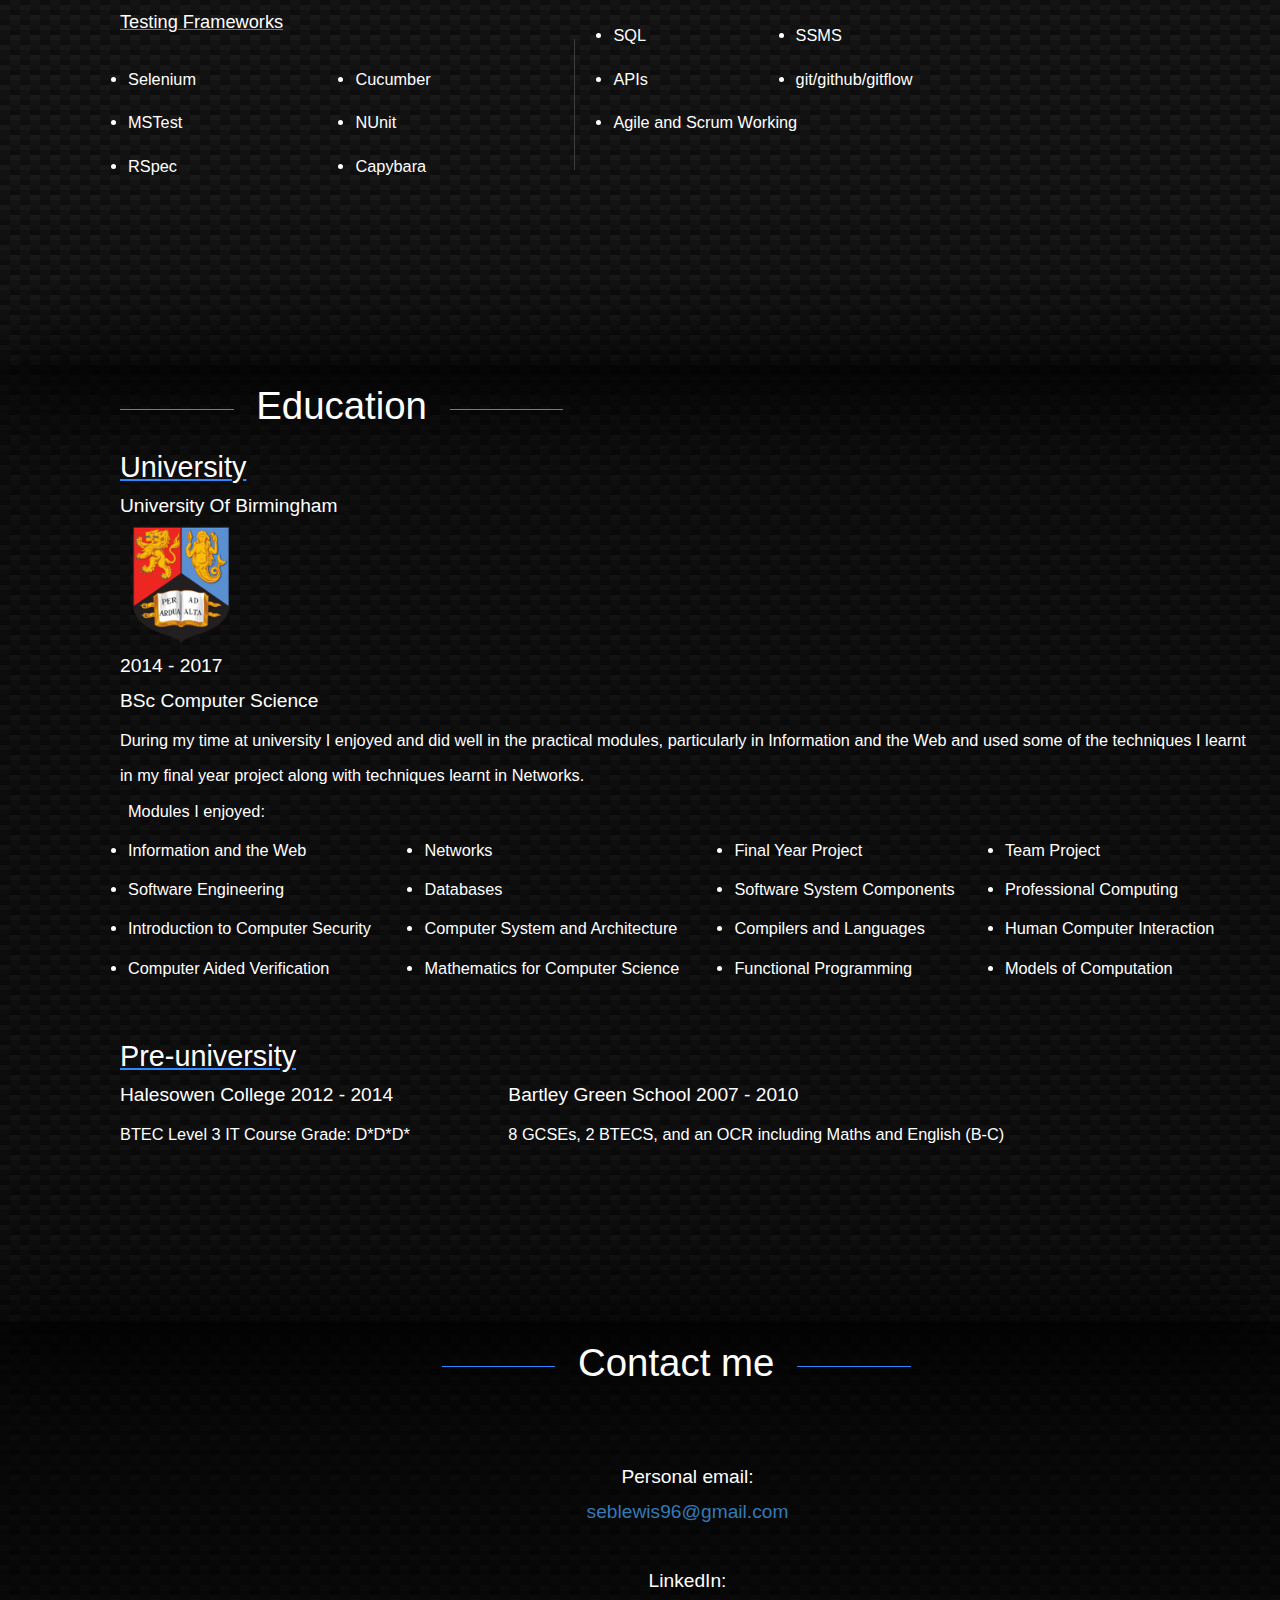
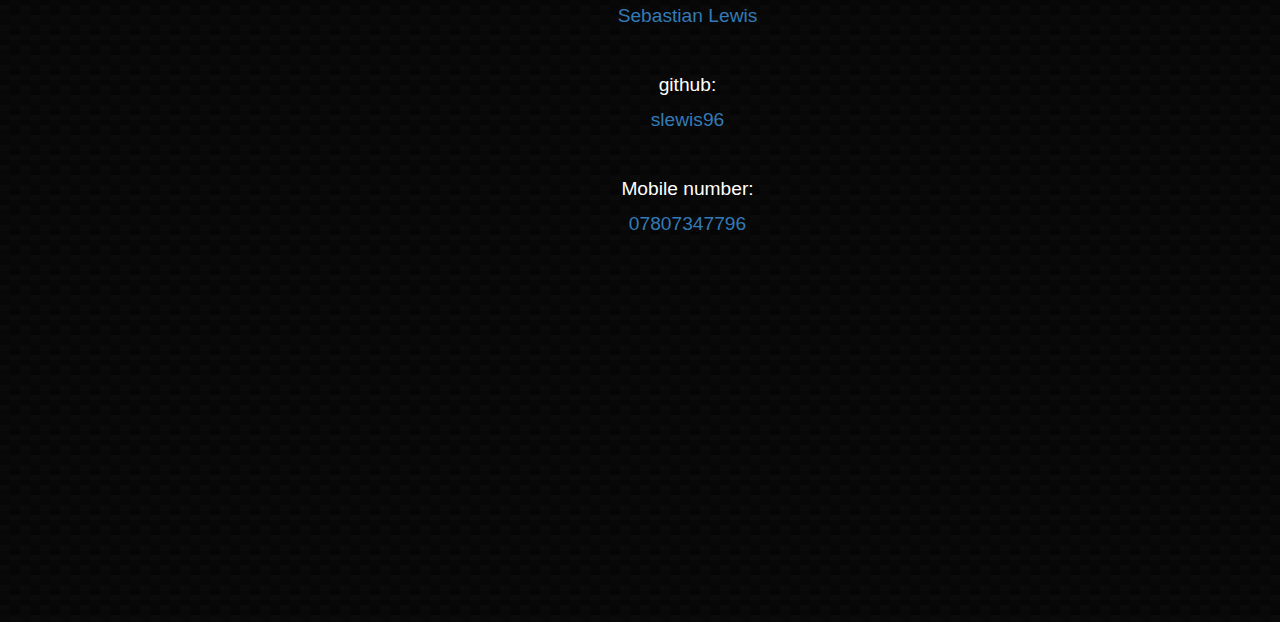
==== commit 1b871c63: "Removing additional space before knowledgeable section" ====
--- a/index.html
+++ b/index.html
@@ -367,7 +367,6 @@
                   <td><br><sub><li>SASS</li><sub></td>
                 </tbody>
               </table>
-              <br>
               <br>
               <table class="table skills">
                 <thead>
--- a/css/Format.css
+++ b/css/Format.css
@@ -177,7 +177,7 @@
   display: none;
   opacity: .7;
   top: 0%;
-  height: 365px;
+  height: 250px;
   padding-top: 40px;
   border-radius: 0px 0px 15px 0px;
 }
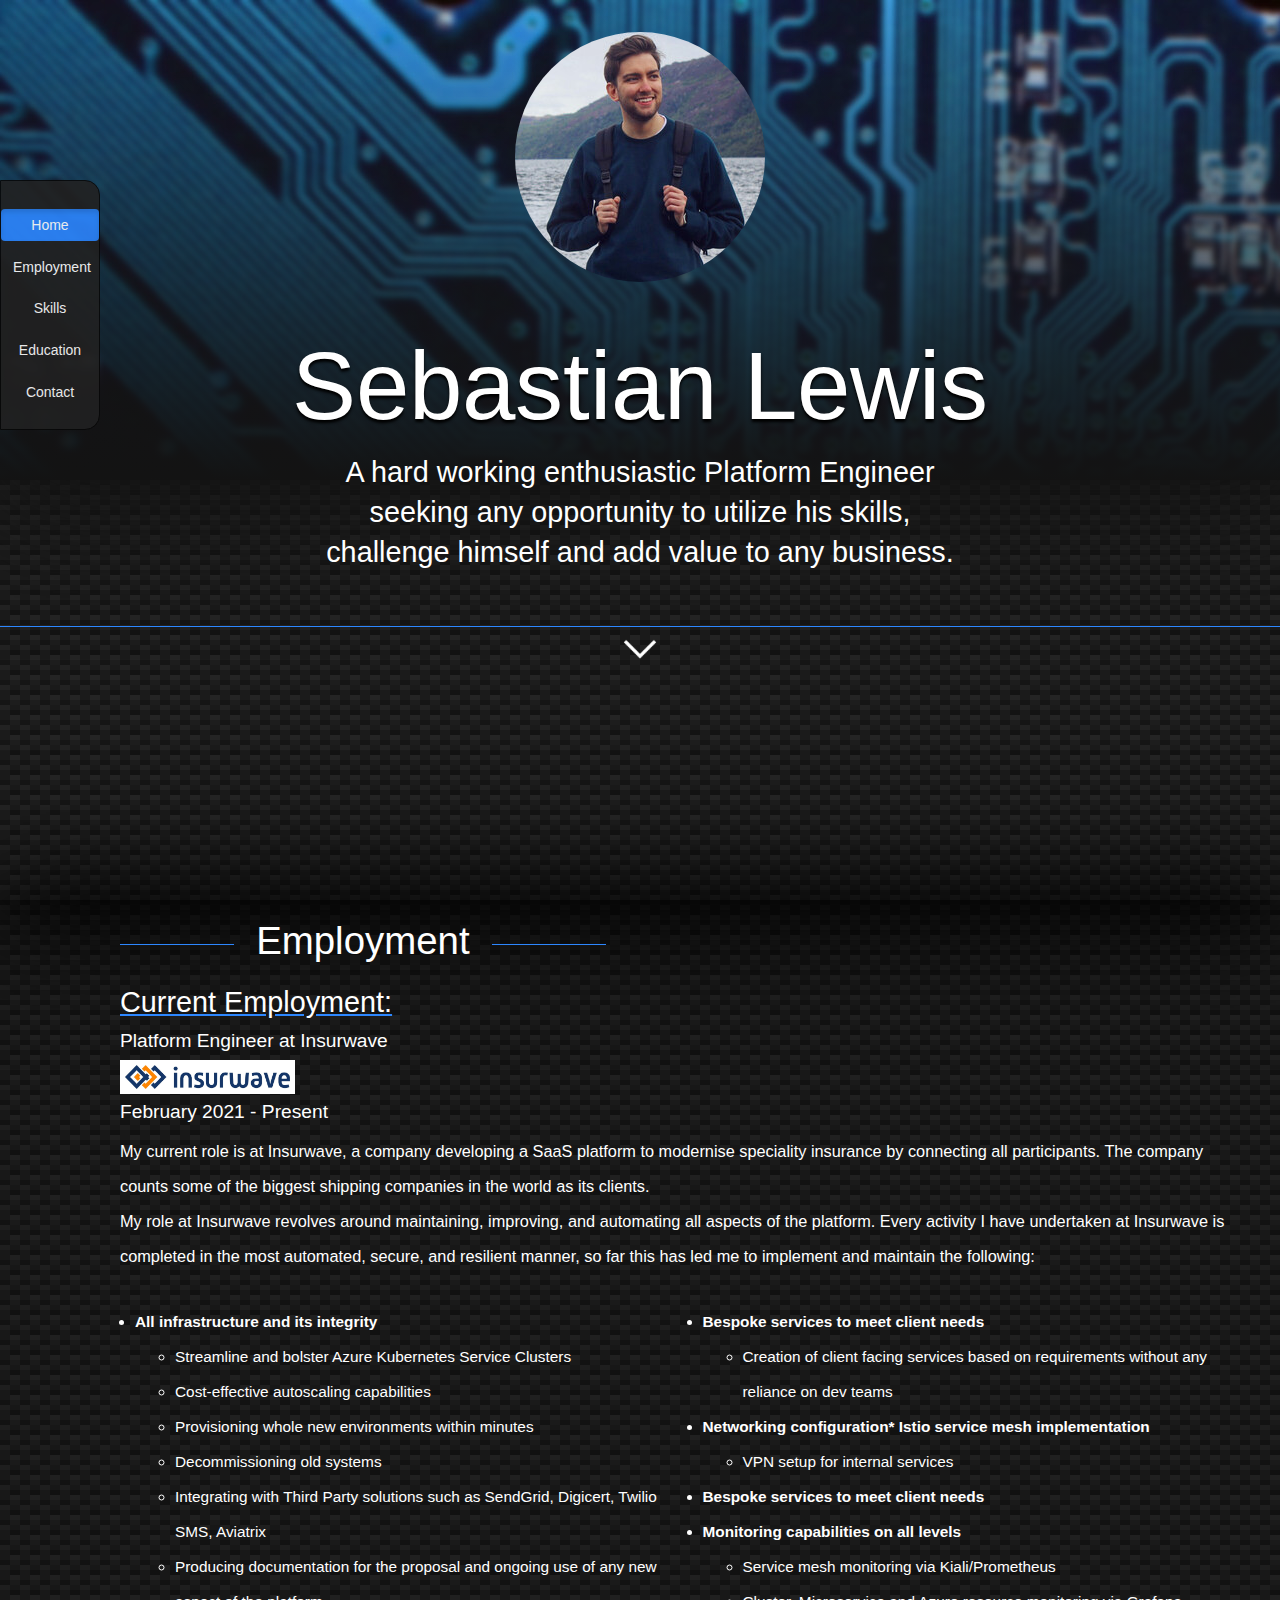
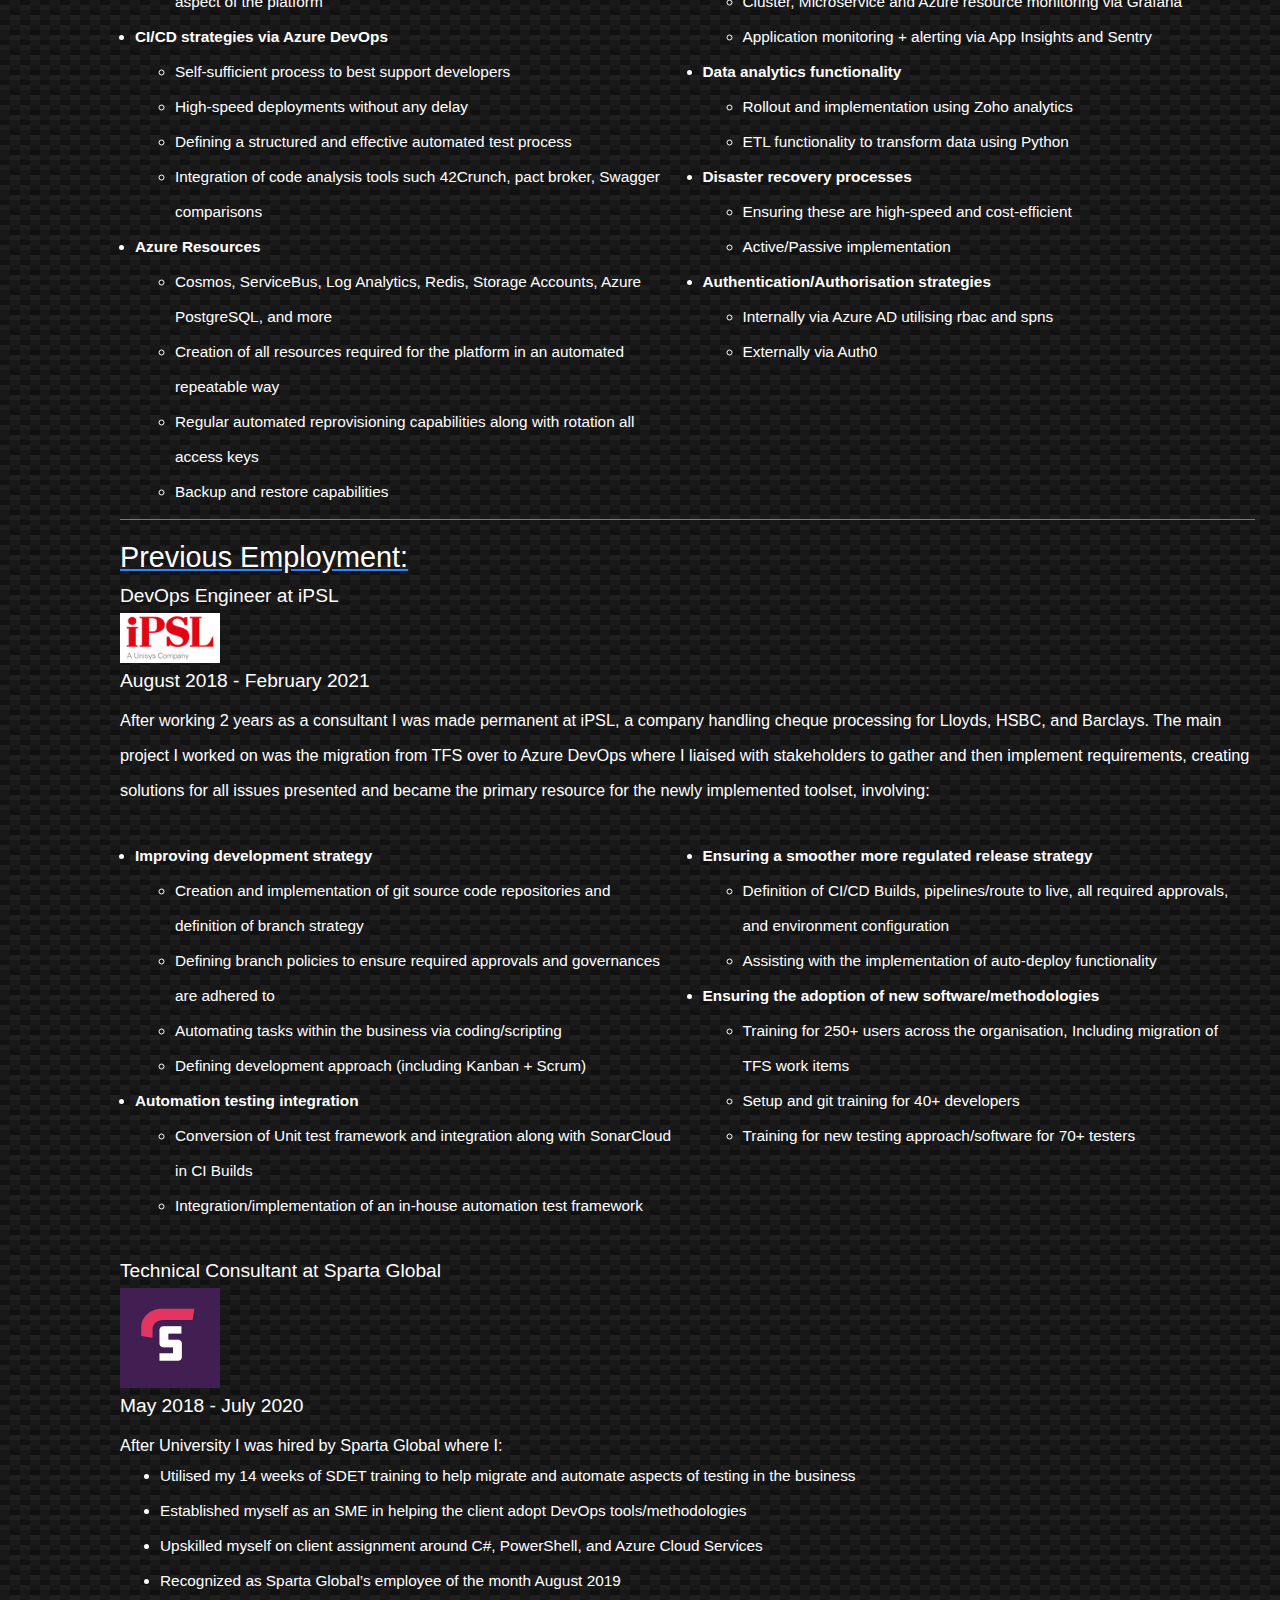
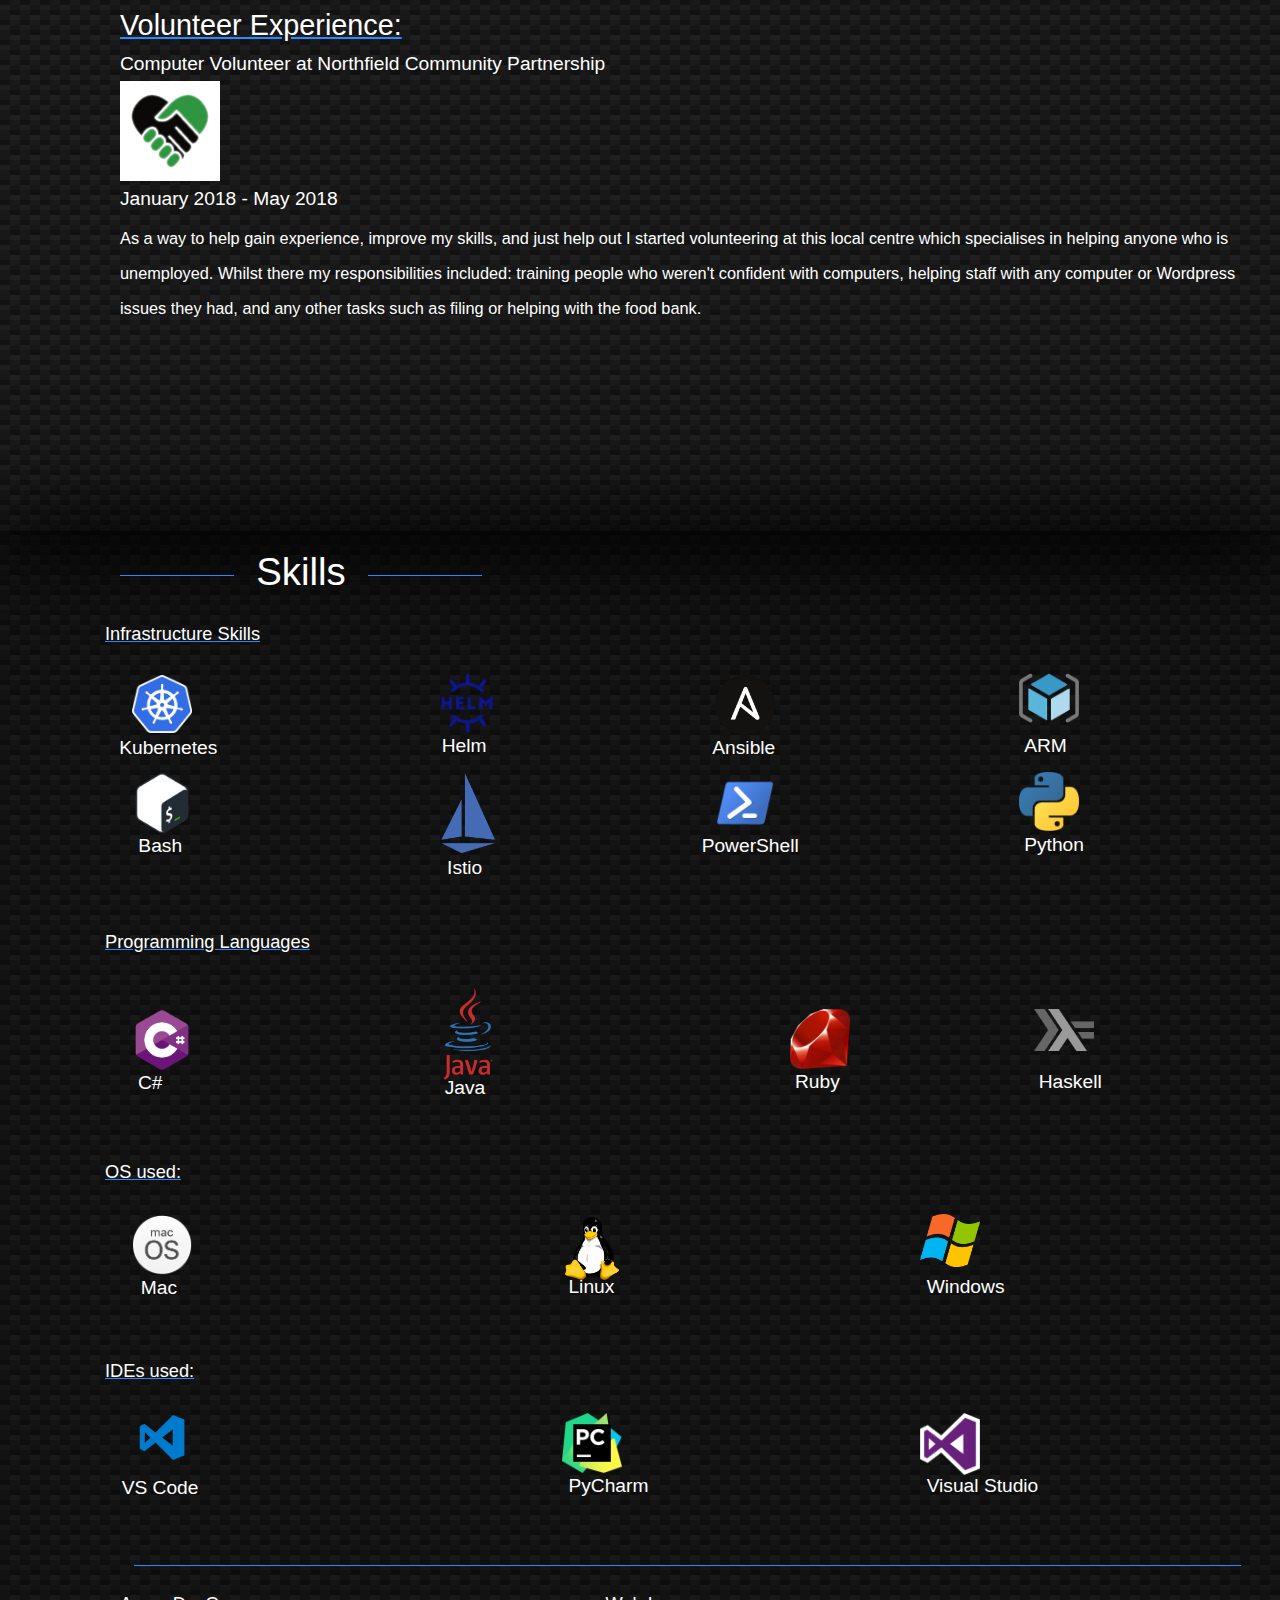
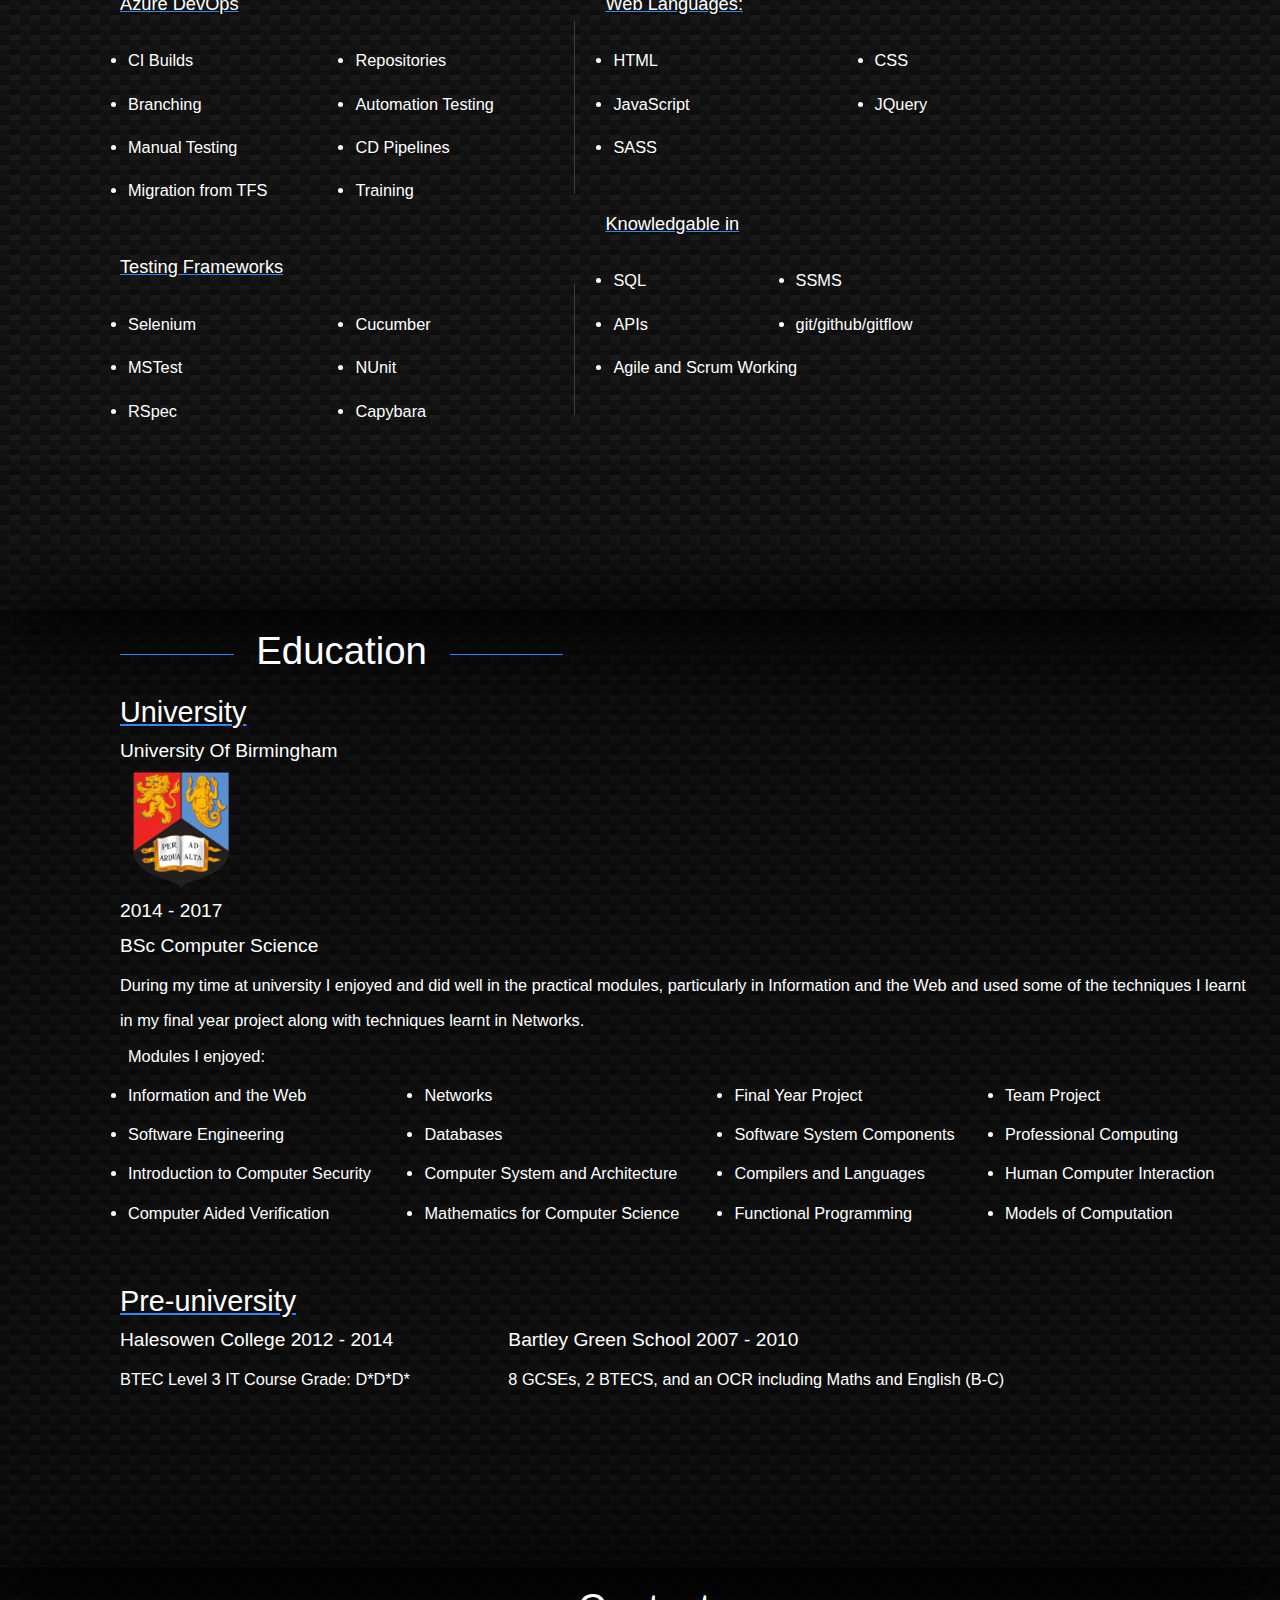
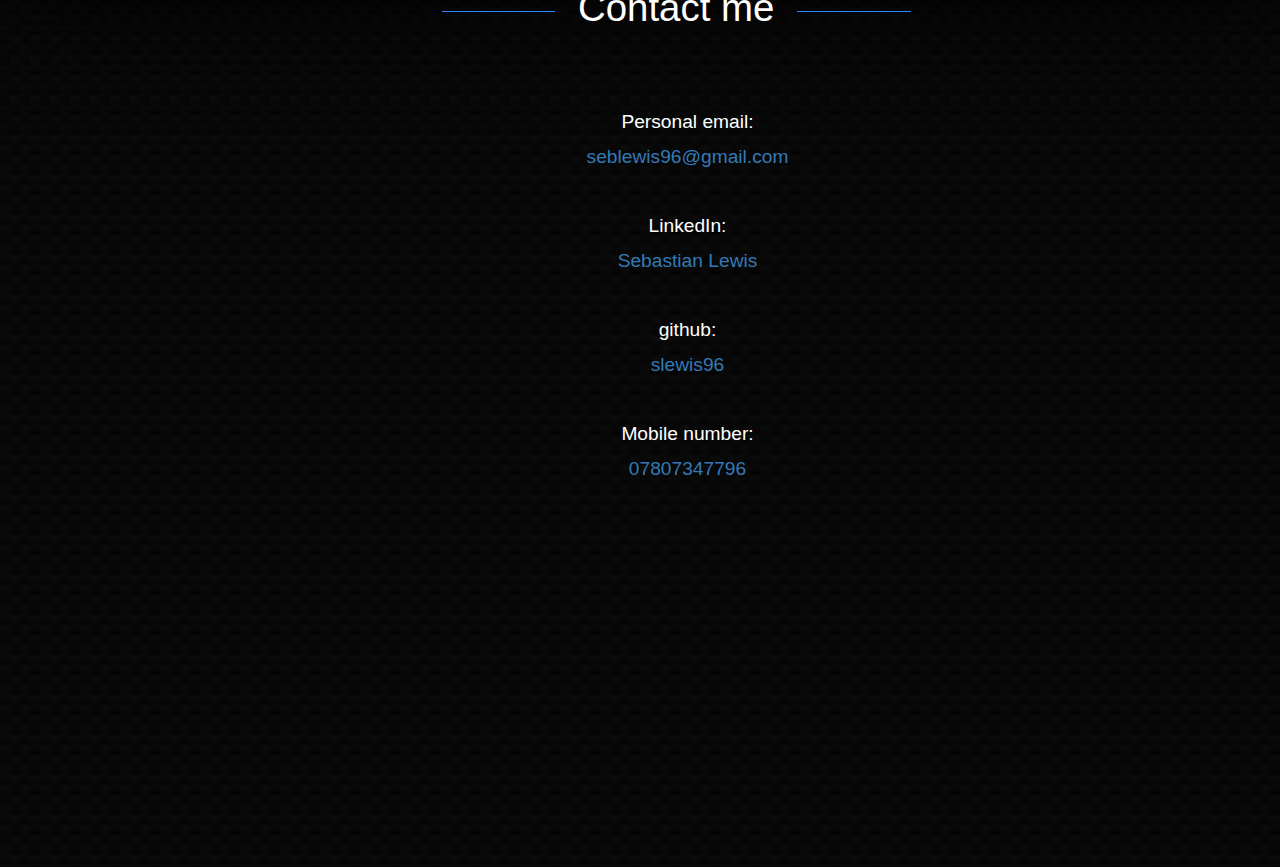
==== commit 96dd623c: "Updated current job description" ====
--- a/index.html
+++ b/index.html
@@ -58,39 +58,54 @@
               <li>Cost-effective autoscaling capabilities</li>
               <li>Provisioning whole new environments within minutes</li>
               <li>Decommissioning old systems</li>
+              <li>Integrating with Third Party solutions such as SendGrid, Digicert, Twilio SMS, Aviatrix</li>
+              <li>Producing documentation for the proposal and ongoing use of any new aspect of the platform</li>
             </ul>
             <li><b>CI/CD strategies via Azure DevOps</b></li>
             <ul>
               <li>Self-sufficient process to best support developers</li>
               <li>High-speed deployments without any delay</li>
               <li>Defining a structured and effective automated test process</li>
-              <li>Integration of code analysis tools such 42Crunch</li>
+              <li>Integration of code analysis tools such 42Crunch, pact broker, Swagger comparisons</li>
             </ul>
             <li><b>Azure Resources</b></li>
             <ul>
               <li>Cosmos, ServiceBus, Log Analytics, Redis, Storage Accounts, Azure PostgreSQL, and more</li>
-              <li>Regular automated rotation process for all keys</li>
-              <li>Automated reprovisioning capabilities</li>
+              <li>Creation of all resources required for the platform in an automated repeatable way</li>
+              <li>Regular automated reprovisioning capabilities along with rotation all access keys</li>
               <li>Backup and restore capabilities</li>
             </ul>
           </ul>
           <ul class="jeList col-sm-6">
+            <li><b>Bespoke services to meet client needs</b></li>
+            <ul>
+              <li>Creation of client facing services based on requirements without any reliance on dev teams</li>
+            </ul>
+            <li><b>Networking configuration* Istio service mesh implementation</b></li>
+            <ul>
+              <li>VPN setup for internal services</li>
+            </ul>
+            <li><b>Bespoke services to meet client needs</b></li>
+            <li><b>Monitoring capabilities on all levels</b></li>
+            <ul>
+              <li>Service mesh monitoring via Kiali/Prometheus</li>
+              <li>Cluster, Microservice and Azure resource monitoring via Grafana</li>
+              <li>Application monitoring + alerting via App Insights and Sentry</li>
+            </ul>
+            <li><b>Data analytics functionality</b></li>
+            <ul>
+              <li>Rollout and implementation using Zoho analytics</li>
+              <li>ETL functionality to transform data using Python</li>
+            </ul>
+            <li><b>Disaster recovery processes</b></li>
+            <ul>
+              <li>Ensuring these are high-speed and cost-efficient</li>
+              <li>Active/Passive implementation</li>
+            </ul>
             <li><b>Authentication/Authorisation strategies</b></li>
             <ul>
               <li>Internally via Azure AD utilising rbac and spns</li>
               <li>Externally via Auth0</li>
-            </ul>
-            <li><b>Bespoke services to meet client needs</b></li>
-            <li><b>Monitoring capabilities on all levels</b></li>
-            <ul>
-              <li>Service mesh monitoring via Kiali/Prometheus</li>
-              <li>Cluster, Microservice and Azure resource monitoring via Grafana</li>
-              <li>Alerts linked to Jira for timely incident process</li>
-            </ul>
-            <li><b>Disaster recovery processes</b></li>
-            <ul>
-              <li>Ensuring these are high-speed and cost-efficient</li>
-              <li>Active/Passive implementation</li>
             </ul>
           </ul>
         <hr>
